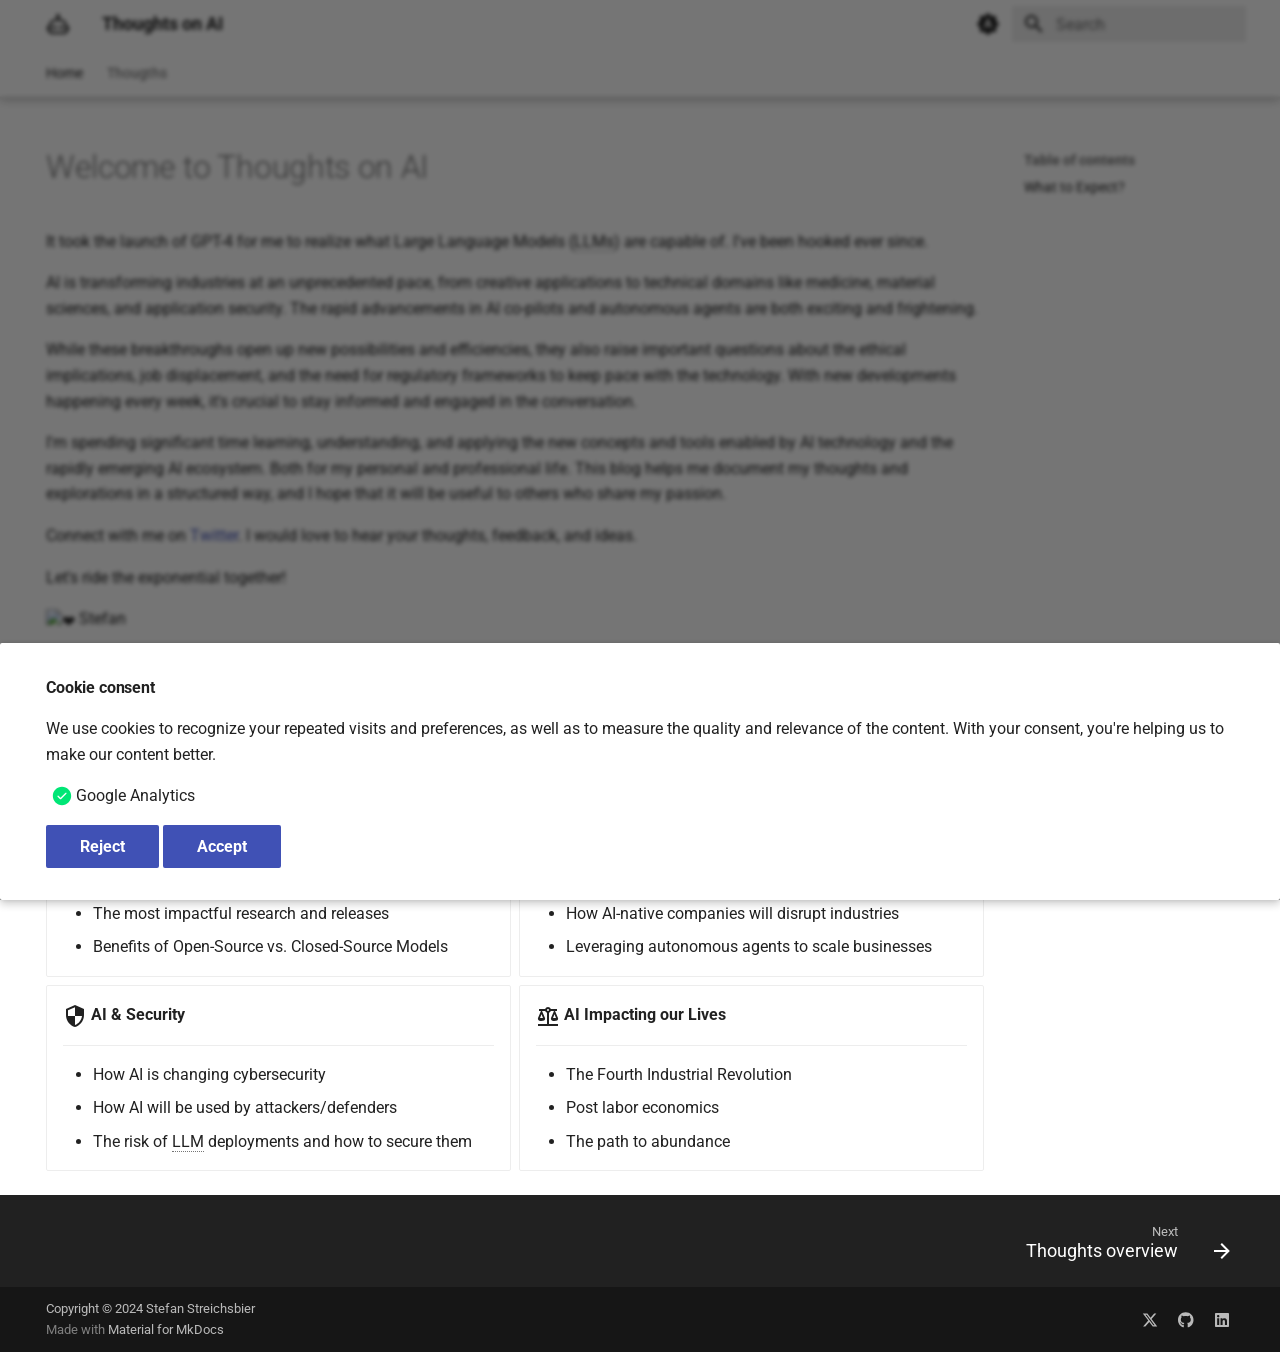
==== index.html @ 2f89ff86 "Deployed 3799e75 with MkDocs version: 1.5.3" ====
<!doctype html><html lang=en class=no-js> <head><meta charset=utf-8><meta name=viewport content="width=device-width,initial-scale=1"><meta name=description content="Thoughts on the *impact of AI* on *cybersecurity*, *entrepreneurship*, and our *daily lives*."><meta name=author content="Stefan Streichsbier"><link href=https://thoughtson.ai/ rel=canonical><link href=Thoughts/ rel=next><link rel=alternate type=application/rss+xml title="RSS feed" href=feed_rss_created.xml><link rel=alternate type=application/rss+xml title="RSS feed of updated content" href=feed_rss_updated.xml><link rel=icon href=assets/images/favicon.png><meta name=generator content="mkdocs-1.5.3, mkdocs-material-9.5.17"><title>Welcome to Thoughts on AI - Thoughts on AI</title><link rel=stylesheet href=assets/stylesheets/main.bcfcd587.min.css><link rel=stylesheet href=assets/stylesheets/palette.06af60db.min.css><style>:root{--md-annotation-icon:url('data:image/svg+xml;charset=utf-8,<svg xmlns="http://www.w3.org/2000/svg" viewBox="0 0 24 24"><path d="M9 22c-.6 0-1-.4-1-1v-3H4c-1.1 0-2-.9-2-2V4c0-1.1.9-2 2-2h16c1.1 0 2 .9 2 2v12c0 1.1-.9 2-2 2h-6.1l-3.7 3.7c-.2.2-.4.3-.7.3H9m1-6v3.1l3.1-3.1H20V4H4v12h6m6.3-10-1.4 3H17v4h-4V8.8L14.3 6h2m-6 0L8.9 9H11v4H7V8.8L8.3 6h2Z"/></svg>');}</style><link rel=preconnect href=https://fonts.gstatic.com crossorigin><link rel=stylesheet href="https://fonts.googleapis.com/css?family=Roboto:300,300i,400,400i,700,700i%7CRoboto+Mono:400,400i,700,700i&display=fallback"><style>:root{--md-text-font:"Roboto";--md-code-font:"Roboto Mono"}</style><script>__md_scope=new URL(".",location),__md_hash=e=>[...e].reduce((e,_)=>(e<<5)-e+_.charCodeAt(0),0),__md_get=(e,_=localStorage,t=__md_scope)=>JSON.parse(_.getItem(t.pathname+"."+e)),__md_set=(e,_,t=localStorage,a=__md_scope)=>{try{t.setItem(a.pathname+"."+e,JSON.stringify(_))}catch(e){}}</script><script id=__analytics>function __md_analytics(){function n(){dataLayer.push(arguments)}window.dataLayer=window.dataLayer||[],n("js",new Date),n("config","G-RQLFXGTWWD"),document.addEventListener("DOMContentLoaded",function(){document.forms.search&&document.forms.search.query.addEventListener("blur",function(){this.value&&n("event","search",{search_term:this.value})}),document$.subscribe(function(){var a=document.forms.feedback;if(void 0!==a)for(var e of a.querySelectorAll("[type=submit]"))e.addEventListener("click",function(e){e.preventDefault();var t=document.location.pathname,e=this.getAttribute("data-md-value");n("event","feedback",{page:t,data:e}),a.firstElementChild.disabled=!0;e=a.querySelector(".md-feedback__note [data-md-value='"+e+"']");e&&(e.hidden=!1)}),a.hidden=!1}),location$.subscribe(function(e){n("config","G-RQLFXGTWWD",{page_path:e.pathname})})});var e=document.createElement("script");e.async=!0,e.src="https://www.googletagmanager.com/gtag/js?id=G-RQLFXGTWWD",document.getElementById("__analytics").insertAdjacentElement("afterEnd",e)}</script><script>var consent;"undefined"==typeof __md_analytics||(consent=__md_get("__consent"))&&consent.analytics&&__md_analytics()</script><meta property=og:type content=website><meta property=og:title content="Welcome to Thoughts on AI - Thoughts on AI"><meta property=og:description content="Thoughts on the *impact of AI* on *cybersecurity*, *entrepreneurship*, and our *daily lives*."><meta property=og:image content=https://thoughtson.ai/assets/images/social/index.png><meta property=og:image:type content=image/png><meta property=og:image:width content=1200><meta property=og:image:height content=630><meta content=https://thoughtson.ai/ property=og:url><meta name=twitter:card content=summary_large_image><meta name=twitter:title content="Welcome to Thoughts on AI - Thoughts on AI"><meta name=twitter:description content="Thoughts on the *impact of AI* on *cybersecurity*, *entrepreneurship*, and our *daily lives*."><meta name=twitter:image content=https://thoughtson.ai/assets/images/social/index.png></head> <body dir=ltr data-md-color-scheme=default data-md-color-primary=indigo data-md-color-accent=indigo> <input class=md-toggle data-md-toggle=drawer type=checkbox id=__drawer autocomplete=off> <input class=md-toggle data-md-toggle=search type=checkbox id=__search autocomplete=off> <label class=md-overlay for=__drawer></label> <div data-md-component=skip> <a href=#welcome-to-thoughts-on-ai class=md-skip> Skip to content </a> </div> <div data-md-component=announce> </div> <header class="md-header md-header--shadow md-header--lifted" data-md-component=header> <nav class="md-header__inner md-grid" aria-label=Header> <a href=. title="Thoughts on AI" class="md-header__button md-logo" aria-label="Thoughts on AI" data-md-component=logo> <svg xmlns=http://www.w3.org/2000/svg viewbox="0 0 24 24"><path d="M22 14h-1c0-3.87-3.13-7-7-7h-1V5.73A2 2 0 1 0 10 4c0 .74.4 1.39 1 1.73V7h-1c-3.87 0-7 3.13-7 7H2c-.55 0-1 .45-1 1v3c0 .55.45 1 1 1h1v1a2 2 0 0 0 2 2h14c1.11 0 2-.89 2-2v-1h1c.55 0 1-.45 1-1v-3c0-.55-.45-1-1-1m-1 3h-2v3H5v-3H3v-1h2v-2c0-2.76 2.24-5 5-5h4c2.76 0 5 2.24 5 5v2h2v1m-10.3-3c.4.39.4 1.05 0 1.45l-.73.73-1.47 1.47-2.2-2.2c-.4-.4-.4-1.06 0-1.45.41-.42 1.06-.42 1.47 0l.73.72.73-.72c.41-.42 1.06-.42 1.47 0m7 0c.4.39.4 1.05 0 1.45l-.73.73-1.47 1.47-2.2-2.2c-.4-.4-.4-1.06 0-1.45.41-.42 1.06-.42 1.47 0l.73.72.73-.72c.41-.42 1.06-.42 1.47 0Z"/></svg> </a> <label class="md-header__button md-icon" for=__drawer> <svg xmlns=http://www.w3.org/2000/svg viewbox="0 0 24 24"><path d="M3 6h18v2H3V6m0 5h18v2H3v-2m0 5h18v2H3v-2Z"/></svg> </label> <div class=md-header__title data-md-component=header-title> <div class=md-header__ellipsis> <div class=md-header__topic> <span class=md-ellipsis> Thoughts on AI </span> </div> <div class=md-header__topic data-md-component=header-topic> <span class=md-ellipsis> Welcome to Thoughts on AI </span> </div> </div> </div> <form class=md-header__option data-md-component=palette> <input class=md-option data-md-color-media=(prefers-color-scheme) data-md-color-scheme=default data-md-color-primary=indigo data-md-color-accent=indigo aria-label="Switch to light mode" type=radio name=__palette id=__palette_0> <label class="md-header__button md-icon" title="Switch to light mode" for=__palette_1 hidden> <svg xmlns=http://www.w3.org/2000/svg viewbox="0 0 24 24"><path d="m14.3 16-.7-2h-3.2l-.7 2H7.8L11 7h2l3.2 9h-1.9M20 8.69V4h-4.69L12 .69 8.69 4H4v4.69L.69 12 4 15.31V20h4.69L12 23.31 15.31 20H20v-4.69L23.31 12 20 8.69m-9.15 3.96h2.3L12 9l-1.15 3.65Z"/></svg> </label> <input class=md-option data-md-color-media="(prefers-color-scheme: light)" data-md-color-scheme=default data-md-color-primary=white data-md-color-accent=indigo aria-label="Switch to dark mode" type=radio name=__palette id=__palette_1> <label class="md-header__button md-icon" title="Switch to dark mode" for=__palette_2 hidden> <svg xmlns=http://www.w3.org/2000/svg viewbox="0 0 24 24"><path d="m17.75 4.09-2.53 1.94.91 3.06-2.63-1.81-2.63 1.81.91-3.06-2.53-1.94L12.44 4l1.06-3 1.06 3 3.19.09m3.5 6.91-1.64 1.25.59 1.98-1.7-1.17-1.7 1.17.59-1.98L15.75 11l2.06-.05L18.5 9l.69 1.95 2.06.05m-2.28 4.95c.83-.08 1.72 1.1 1.19 1.85-.32.45-.66.87-1.08 1.27C15.17 23 8.84 23 4.94 19.07c-3.91-3.9-3.91-10.24 0-14.14.4-.4.82-.76 1.27-1.08.75-.53 1.93.36 1.85 1.19-.27 2.86.69 5.83 2.89 8.02a9.96 9.96 0 0 0 8.02 2.89m-1.64 2.02a12.08 12.08 0 0 1-7.8-3.47c-2.17-2.19-3.33-5-3.49-7.82-2.81 3.14-2.7 7.96.31 10.98 3.02 3.01 7.84 3.12 10.98.31Z"/></svg> </label> <input class=md-option data-md-color-media="(prefers-color-scheme: dark)" data-md-color-scheme=slate data-md-color-primary=black data-md-color-accent=indigo aria-label="Switch to system preference" type=radio name=__palette id=__palette_2> <label class="md-header__button md-icon" title="Switch to system preference" for=__palette_0 hidden> <svg xmlns=http://www.w3.org/2000/svg viewbox="0 0 24 24"><path d="M12 7a5 5 0 0 1 5 5 5 5 0 0 1-5 5 5 5 0 0 1-5-5 5 5 0 0 1 5-5m0 2a3 3 0 0 0-3 3 3 3 0 0 0 3 3 3 3 0 0 0 3-3 3 3 0 0 0-3-3m0-7 2.39 3.42C13.65 5.15 12.84 5 12 5c-.84 0-1.65.15-2.39.42L12 2M3.34 7l4.16-.35A7.2 7.2 0 0 0 5.94 8.5c-.44.74-.69 1.5-.83 2.29L3.34 7m.02 10 1.76-3.77a7.131 7.131 0 0 0 2.38 4.14L3.36 17M20.65 7l-1.77 3.79a7.023 7.023 0 0 0-2.38-4.15l4.15.36m-.01 10-4.14.36c.59-.51 1.12-1.14 1.54-1.86.42-.73.69-1.5.83-2.29L20.64 17M12 22l-2.41-3.44c.74.27 1.55.44 2.41.44.82 0 1.63-.17 2.37-.44L12 22Z"/></svg> </label> </form> <script>var media,input,key,value,palette=__md_get("__palette");if(palette&&palette.color){"(prefers-color-scheme)"===palette.color.media&&(media=matchMedia("(prefers-color-scheme: light)"),input=document.querySelector(media.matches?"[data-md-color-media='(prefers-color-scheme: light)']":"[data-md-color-media='(prefers-color-scheme: dark)']"),palette.color.media=input.getAttribute("data-md-color-media"),palette.color.scheme=input.getAttribute("data-md-color-scheme"),palette.color.primary=input.getAttribute("data-md-color-primary"),palette.color.accent=input.getAttribute("data-md-color-accent"));for([key,value]of Object.entries(palette.color))document.body.setAttribute("data-md-color-"+key,value)}</script> <label class="md-header__button md-icon" for=__search> <svg xmlns=http://www.w3.org/2000/svg viewbox="0 0 24 24"><path d="M9.5 3A6.5 6.5 0 0 1 16 9.5c0 1.61-.59 3.09-1.56 4.23l.27.27h.79l5 5-1.5 1.5-5-5v-.79l-.27-.27A6.516 6.516 0 0 1 9.5 16 6.5 6.5 0 0 1 3 9.5 6.5 6.5 0 0 1 9.5 3m0 2C7 5 5 7 5 9.5S7 14 9.5 14 14 12 14 9.5 12 5 9.5 5Z"/></svg> </label> <div class=md-search data-md-component=search role=dialog> <label class=md-search__overlay for=__search></label> <div class=md-search__inner role=search> <form class=md-search__form name=search> <input type=text class=md-search__input name=query aria-label=Search placeholder=Search autocapitalize=off autocorrect=off autocomplete=off spellcheck=false data-md-component=search-query required> <label class="md-search__icon md-icon" for=__search> <svg xmlns=http://www.w3.org/2000/svg viewbox="0 0 24 24"><path d="M9.5 3A6.5 6.5 0 0 1 16 9.5c0 1.61-.59 3.09-1.56 4.23l.27.27h.79l5 5-1.5 1.5-5-5v-.79l-.27-.27A6.516 6.516 0 0 1 9.5 16 6.5 6.5 0 0 1 3 9.5 6.5 6.5 0 0 1 9.5 3m0 2C7 5 5 7 5 9.5S7 14 9.5 14 14 12 14 9.5 12 5 9.5 5Z"/></svg> <svg xmlns=http://www.w3.org/2000/svg viewbox="0 0 24 24"><path d="M20 11v2H8l5.5 5.5-1.42 1.42L4.16 12l7.92-7.92L13.5 5.5 8 11h12Z"/></svg> </label> <nav class=md-search__options aria-label=Search> <a href=javascript:void(0) class="md-search__icon md-icon" title=Share aria-label=Share data-clipboard data-clipboard-text data-md-component=search-share tabindex=-1> <svg xmlns=http://www.w3.org/2000/svg viewbox="0 0 24 24"><path d="M18 16.08c-.76 0-1.44.3-1.96.77L8.91 12.7c.05-.23.09-.46.09-.7 0-.24-.04-.47-.09-.7l7.05-4.11c.54.5 1.25.81 2.04.81a3 3 0 0 0 3-3 3 3 0 0 0-3-3 3 3 0 0 0-3 3c0 .24.04.47.09.7L8.04 9.81C7.5 9.31 6.79 9 6 9a3 3 0 0 0-3 3 3 3 0 0 0 3 3c.79 0 1.5-.31 2.04-.81l7.12 4.15c-.05.21-.08.43-.08.66 0 1.61 1.31 2.91 2.92 2.91 1.61 0 2.92-1.3 2.92-2.91A2.92 2.92 0 0 0 18 16.08Z"/></svg> </a> <button type=reset class="md-search__icon md-icon" title=Clear aria-label=Clear tabindex=-1> <svg xmlns=http://www.w3.org/2000/svg viewbox="0 0 24 24"><path d="M19 6.41 17.59 5 12 10.59 6.41 5 5 6.41 10.59 12 5 17.59 6.41 19 12 13.41 17.59 19 19 17.59 13.41 12 19 6.41Z"/></svg> </button> </nav> <div class=md-search__suggest data-md-component=search-suggest></div> </form> <div class=md-search__output> <div class=md-search__scrollwrap data-md-scrollfix> <div class=md-search-result data-md-component=search-result> <div class=md-search-result__meta> Initializing search </div> <ol class=md-search-result__list role=presentation></ol> </div> </div> </div> </div> </div> </nav> <nav class=md-tabs aria-label=Tabs data-md-component=tabs> <div class=md-grid> <ul class=md-tabs__list> <li class="md-tabs__item md-tabs__item--active"> <a href=. class=md-tabs__link> Home </a> </li> <li class=md-tabs__item> <a href=Thoughts/ class=md-tabs__link> Thougths </a> </li> </ul> </div> </nav> </header> <div class=md-container data-md-component=container> <main class=md-main data-md-component=main> <div class="md-main__inner md-grid"> <div class="md-sidebar md-sidebar--primary" data-md-component=sidebar data-md-type=navigation hidden> <div class=md-sidebar__scrollwrap> <div class=md-sidebar__inner> <nav class="md-nav md-nav--primary md-nav--lifted" aria-label=Navigation data-md-level=0> <label class=md-nav__title for=__drawer> <a href=. title="Thoughts on AI" class="md-nav__button md-logo" aria-label="Thoughts on AI" data-md-component=logo> <svg xmlns=http://www.w3.org/2000/svg viewbox="0 0 24 24"><path d="M22 14h-1c0-3.87-3.13-7-7-7h-1V5.73A2 2 0 1 0 10 4c0 .74.4 1.39 1 1.73V7h-1c-3.87 0-7 3.13-7 7H2c-.55 0-1 .45-1 1v3c0 .55.45 1 1 1h1v1a2 2 0 0 0 2 2h14c1.11 0 2-.89 2-2v-1h1c.55 0 1-.45 1-1v-3c0-.55-.45-1-1-1m-1 3h-2v3H5v-3H3v-1h2v-2c0-2.76 2.24-5 5-5h4c2.76 0 5 2.24 5 5v2h2v1m-10.3-3c.4.39.4 1.05 0 1.45l-.73.73-1.47 1.47-2.2-2.2c-.4-.4-.4-1.06 0-1.45.41-.42 1.06-.42 1.47 0l.73.72.73-.72c.41-.42 1.06-.42 1.47 0m7 0c.4.39.4 1.05 0 1.45l-.73.73-1.47 1.47-2.2-2.2c-.4-.4-.4-1.06 0-1.45.41-.42 1.06-.42 1.47 0l.73.72.73-.72c.41-.42 1.06-.42 1.47 0Z"/></svg> </a> Thoughts on AI </label> <ul class=md-nav__list data-md-scrollfix> <li class="md-nav__item md-nav__item--active md-nav__item--section md-nav__item--nested"> <input class="md-nav__toggle md-toggle " type=checkbox id=__nav_1 checked> <div class="md-nav__link md-nav__container"> <a href=. class="md-nav__link md-nav__link--active"> <span class=md-ellipsis> Home </span> </a> </div> <nav class=md-nav data-md-level=1 aria-labelledby=__nav_1_label aria-expanded=true> <label class=md-nav__title for=__nav_1> <span class="md-nav__icon md-icon"></span> Home </label> <ul class=md-nav__list data-md-scrollfix> </ul> </nav> </li> <li class="md-nav__item md-nav__item--nested"> <input class="md-nav__toggle md-toggle " type=checkbox id=__nav_2> <div class="md-nav__link md-nav__container"> <a href=Thoughts/ class="md-nav__link "> <span class=md-ellipsis> Thougths </span> </a> <label class="md-nav__link " for=__nav_2 id=__nav_2_label tabindex=0> <span class="md-nav__icon md-icon"></span> </label> </div> <nav class=md-nav data-md-level=1 aria-labelledby=__nav_2_label aria-expanded=false> <label class=md-nav__title for=__nav_2> <span class="md-nav__icon md-icon"></span> Thougths </label> <ul class=md-nav__list data-md-scrollfix> <li class="md-nav__item md-nav__item--nested"> <input class="md-nav__toggle md-toggle " type=checkbox id=__nav_2_2> <label class=md-nav__link for=__nav_2_2 id=__nav_2_2_label tabindex=0> <span class=md-ellipsis> Tags </span> <span class="md-nav__icon md-icon"></span> </label> <nav class=md-nav data-md-level=2 aria-labelledby=__nav_2_2_label aria-expanded=false> <label class=md-nav__title for=__nav_2_2> <span class="md-nav__icon md-icon"></span> Tags </label> <ul class=md-nav__list data-md-scrollfix> <li class=md-nav__item> <a href=tags/ class=md-nav__link> <span class=md-ellipsis> Index </span> </a> </li> </ul> </nav> </li> <li class="md-nav__item md-nav__item--nested"> <input class="md-nav__toggle md-toggle " type=checkbox id=__nav_2_3> <label class=md-nav__link for=__nav_2_3 id=__nav_2_3_label tabindex=0> <span class=md-ellipsis> Archive </span> <span class="md-nav__icon md-icon"></span> </label> <nav class=md-nav data-md-level=2 aria-labelledby=__nav_2_3_label aria-expanded=false> <label class=md-nav__title for=__nav_2_3> <span class="md-nav__icon md-icon"></span> Archive </label> <ul class=md-nav__list data-md-scrollfix> <li class=md-nav__item> <a href=Thoughts/archive/2024/ class=md-nav__link> <span class=md-ellipsis> 2024 </span> </a> </li> </ul> </nav> </li> <li class="md-nav__item md-nav__item--nested"> <input class="md-nav__toggle md-toggle " type=checkbox id=__nav_2_4> <label class=md-nav__link for=__nav_2_4 id=__nav_2_4_label tabindex=0> <span class=md-ellipsis> Categories </span> <span class="md-nav__icon md-icon"></span> </label> <nav class=md-nav data-md-level=2 aria-labelledby=__nav_2_4_label aria-expanded=false> <label class=md-nav__title for=__nav_2_4> <span class="md-nav__icon md-icon"></span> Categories </label> <ul class=md-nav__list data-md-scrollfix> <li class=md-nav__item> <a href=Thoughts/category/ai--security/ class=md-nav__link> <span class=md-ellipsis> AI & Security </span> </a> </li> </ul> </nav> </li> </ul> </nav> </li> </ul> </nav> </div> </div> </div> <div class="md-sidebar md-sidebar--secondary" data-md-component=sidebar data-md-type=toc> <div class=md-sidebar__scrollwrap> <div class=md-sidebar__inner> <nav class="md-nav md-nav--secondary" aria-label="Table of contents"> <label class=md-nav__title for=__toc> <span class="md-nav__icon md-icon"></span> Table of contents </label> <ul class=md-nav__list data-md-component=toc data-md-scrollfix> <li class=md-nav__item> <a href=#what-to-expect class=md-nav__link> <span class=md-ellipsis> What to Expect? </span> </a> </li> </ul> </nav> </div> </div> </div> <div class=md-content data-md-component=content> <article class="md-content__inner md-typeset"> <h1 id=welcome-to-thoughts-on-ai>Welcome to Thoughts on AI<a class=headerlink href=#welcome-to-thoughts-on-ai title="Permanent link">&para;</a></h1> <p>It took the launch of GPT-4 for me to realize what Large Language Models (<abbr title="Large Language Models">LLMs</abbr>) are capable of. I've been hooked ever since.</p> <p>AI is transforming industries at an unprecedented pace, from creative applications to technical domains like medicine, material sciences, and application security. The rapid advancements in AI co-pilots and autonomous agents are both exciting and frightening. </p> <p>While these breakthroughs open up new possibilities and efficiencies, they also raise important questions about the ethical implications, job displacement, and the need for regulatory frameworks to keep pace with the technology. With new developments happening every week, it's crucial to stay informed and engaged in the conversation.</p> <p>I'm spending significant time learning, understanding, and applying the new concepts and tools enabled by AI technology and the rapidly emerging AI ecosystem. Both for my personal and professional life. This blog helps me document my thoughts and explorations in a structured way, and I hope that it will be useful to others who share my passion.</p> <p>Connect with me on <a href="https://twitter.com/intent/follow?screen_name=s_streichsbier">Twitter</a>. I would love to hear your thoughts, feedback, and ideas.</p> <p>Let's ride the exponential together!</p> <p><img alt=❤ class=twemoji src=https://cdn.jsdelivr.net/gh/jdecked/twemoji@15.0.3/assets/svg/2764.svg title=:heart:> Stefan</p> <hr> <h2 id=what-to-expect>What to Expect?<a class=headerlink href=#what-to-expect title="Permanent link">&para;</a></h2> <p>I am writing about topics that I care most about, covering these main categories:</p> <div class="grid cards"> <ul> <li> <p><span class="twemoji lg middle"><svg xmlns=http://www.w3.org/2000/svg viewbox="0 0 24 24"><path d="M21.33 12.91c.09 1.55-.62 3.04-1.89 3.95l.77 1.49c.23.45.26.98.06 1.45-.19.47-.58.84-1.06 1l-.79.25a1.687 1.687 0 0 1-1.86-.55L14.44 18c-.89-.15-1.73-.53-2.44-1.1-.5.15-1 .23-1.5.23-.88 0-1.76-.27-2.5-.79-.53.16-1.07.23-1.62.22-.79.01-1.57-.15-2.3-.45a4.105 4.105 0 0 1-2.43-3.61c-.08-.72.04-1.45.35-2.11-.29-.75-.32-1.57-.07-2.33C2.3 7.11 3 6.32 3.87 5.82c.58-1.69 2.21-2.82 4-2.7 1.6-1.5 4.05-1.66 5.83-.37.42-.11.86-.17 1.3-.17 1.36-.03 2.65.57 3.5 1.64 2.04.53 3.5 2.35 3.58 4.47.05 1.11-.25 2.2-.86 3.13.07.36.11.72.11 1.09m-5-1.41c.57.07 1.02.5 1.02 1.07a1 1 0 0 1-1 1h-.63c-.32.9-.88 1.69-1.62 2.29.25.09.51.14.77.21 5.13-.07 4.53-3.2 4.53-3.25a2.592 2.592 0 0 0-2.69-2.49 1 1 0 0 1-1-1 1 1 0 0 1 1-1c1.23.03 2.41.49 3.33 1.3.05-.29.08-.59.08-.89-.06-1.24-.62-2.32-2.87-2.53-1.25-2.96-4.4-1.32-4.4-.4-.03.23.21.72.25.75a1 1 0 0 1 1 1c0 .55-.45 1-1 1-.53-.02-1.03-.22-1.43-.56-.48.31-1.03.5-1.6.56-.57.05-1.04-.35-1.07-.9a.968.968 0 0 1 .88-1.1c.16-.02.94-.14.94-.77 0-.66.25-1.29.68-1.79-.92-.25-1.91.08-2.91 1.29C6.75 5 6 5.25 5.45 7.2 4.5 7.67 4 8 3.78 9c1.08-.22 2.19-.13 3.22.25.5.19.78.75.59 1.29-.19.52-.77.78-1.29.59-.73-.32-1.55-.34-2.3-.06-.32.27-.32.83-.32 1.27 0 .74.37 1.43 1 1.83.53.27 1.12.41 1.71.4-.15-.26-.28-.53-.39-.81a1.038 1.038 0 0 1 1.96-.68c.4 1.14 1.42 1.92 2.62 2.05 1.37-.07 2.59-.88 3.19-2.13.23-1.38 1.34-1.5 2.56-1.5m2 7.47-.62-1.3-.71.16 1 1.25.33-.11m-4.65-8.61a1 1 0 0 0-.91-1.03c-.71-.04-1.4.2-1.93.67-.57.58-.87 1.38-.84 2.19a1 1 0 0 0 1 1c.57 0 1-.45 1-1 0-.27.07-.54.23-.76.12-.1.27-.15.43-.15.55.03 1.02-.38 1.02-.92Z"/></svg></span> <strong>AI Advancements</strong></p> <hr> <ul> <li>What <abbr title="Artificial General Intelligence">AGI</abbr> means to me </li> <li>The most impactful research and releases</li> <li>Benefits of Open-Source vs. Closed-Source Models</li> </ul> </li> <li> <p><span class="twemoji lg middle"><svg xmlns=http://www.w3.org/2000/svg viewbox="0 0 24 24"><path d="m6 16.5-3 2.94V11h3m5 3.66-1.57-1.34L8 14.64V7h3m5 6-3 3V3h3m2.81 9.81L17 11h5v5l-1.79-1.79L13 21.36l-3.47-3.02L5.75 22H3l6.47-6.34L13 18.64"/></svg></span> <strong>AI &amp; Entrepreneurship</strong></p> <hr> <ul> <li>The decreasing barriers from idea to business</li> <li>How AI-native companies will disrupt industries</li> <li>Leveraging autonomous agents to scale businesses</li> </ul> </li> <li> <p><span class="twemoji lg middle"><svg xmlns=http://www.w3.org/2000/svg viewbox="0 0 24 24"><path d="M12 12h7c-.53 4.11-3.28 7.78-7 8.92V12H5V6.3l7-3.11M12 1 3 5v6c0 5.55 3.84 10.73 9 12 5.16-1.27 9-6.45 9-12V5l-9-4Z"/></svg></span> <strong>AI &amp; Security</strong></p> <hr> <ul> <li>How AI is changing cybersecurity</li> <li>How AI will be used by attackers/defenders</li> <li>The risk of <abbr title="Large Language Model">LLM</abbr> deployments and how to secure them</li> </ul> </li> <li> <p><span class="twemoji lg middle"><svg xmlns=http://www.w3.org/2000/svg viewbox="0 0 24 24"><path d="M12 3c-1.27 0-2.4.8-2.82 2H3v2h1.95L2 14c-.47 2 1 3 3.5 3s4.06-1 3.5-3L6.05 7h3.12c.33.85.98 1.5 1.83 1.83V20H2v2h20v-2h-9V8.82c.85-.32 1.5-.97 1.82-1.82h3.13L15 14c-.47 2 1 3 3.5 3s4.06-1 3.5-3l-2.95-7H21V5h-6.17C14.4 3.8 13.27 3 12 3m0 2a1 1 0 0 1 1 1 1 1 0 0 1-1 1 1 1 0 0 1-1-1 1 1 0 0 1 1-1m-6.5 5.25L7 14H4l1.5-3.75m13 0L20 14h-3l1.5-3.75Z"/></svg></span> <strong>AI Impacting our Lives</strong></p> <hr> <ul> <li>The Fourth Industrial Revolution</li> <li>Post labor economics</li> <li>The path to abundance</li> </ul> </li> </ul> </div> <form class=md-feedback name=feedback hidden> <fieldset> <legend class=md-feedback__title> Was this page helpful? </legend> <div class=md-feedback__inner> <div class=md-feedback__list> <button class="md-feedback__icon md-icon" type=submit title="This page was helpful" data-md-value=1> <svg xmlns=http://www.w3.org/2000/svg viewbox="0 0 24 24"><path d="M20 12a8 8 0 0 0-8-8 8 8 0 0 0-8 8 8 8 0 0 0 8 8 8 8 0 0 0 8-8m2 0a10 10 0 0 1-10 10A10 10 0 0 1 2 12 10 10 0 0 1 12 2a10 10 0 0 1 10 10M10 9.5c0 .8-.7 1.5-1.5 1.5S7 10.3 7 9.5 7.7 8 8.5 8s1.5.7 1.5 1.5m7 0c0 .8-.7 1.5-1.5 1.5S14 10.3 14 9.5 14.7 8 15.5 8s1.5.7 1.5 1.5m-5 7.73c-1.75 0-3.29-.73-4.19-1.81L9.23 14c.45.72 1.52 1.23 2.77 1.23s2.32-.51 2.77-1.23l1.42 1.42c-.9 1.08-2.44 1.81-4.19 1.81Z"/></svg> </button> <button class="md-feedback__icon md-icon" type=submit title="This page could be improved" data-md-value=0> <svg xmlns=http://www.w3.org/2000/svg viewbox="0 0 24 24"><path d="M20 12a8 8 0 0 0-8-8 8 8 0 0 0-8 8 8 8 0 0 0 8 8 8 8 0 0 0 8-8m2 0a10 10 0 0 1-10 10A10 10 0 0 1 2 12 10 10 0 0 1 12 2a10 10 0 0 1 10 10m-6.5-4c.8 0 1.5.7 1.5 1.5s-.7 1.5-1.5 1.5-1.5-.7-1.5-1.5.7-1.5 1.5-1.5M10 9.5c0 .8-.7 1.5-1.5 1.5S7 10.3 7 9.5 7.7 8 8.5 8s1.5.7 1.5 1.5m2 4.5c1.75 0 3.29.72 4.19 1.81l-1.42 1.42C14.32 16.5 13.25 16 12 16s-2.32.5-2.77 1.23l-1.42-1.42C8.71 14.72 10.25 14 12 14Z"/></svg> </button> </div> <div class=md-feedback__note> <div data-md-value=1 hidden> Thanks for your feedback! </div> <div data-md-value=0 hidden> Thanks for your feedback! Help us improve this page by sending a <a href=... target=_blank rel=noopener>direct message</a> on X. </div> </div> </div> </fieldset> </form> </article> </div> <script>var target=document.getElementById(location.hash.slice(1));target&&target.name&&(target.checked=target.name.startsWith("__tabbed_"))</script> </div> <button type=button class="md-top md-icon" data-md-component=top hidden> <svg xmlns=http://www.w3.org/2000/svg viewbox="0 0 24 24"><path d="M13 20h-2V8l-5.5 5.5-1.42-1.42L12 4.16l7.92 7.92-1.42 1.42L13 8v12Z"/></svg> Back to top </button> </main> <footer class=md-footer> <nav class="md-footer__inner md-grid" aria-label=Footer> <a href=Thoughts/ class="md-footer__link md-footer__link--next" aria-label="Next: Thoughts overview"> <div class=md-footer__title> <span class=md-footer__direction> Next </span> <div class=md-ellipsis> Thoughts overview </div> </div> <div class="md-footer__button md-icon"> <svg xmlns=http://www.w3.org/2000/svg viewbox="0 0 24 24"><path d="M4 11v2h12l-5.5 5.5 1.42 1.42L19.84 12l-7.92-7.92L10.5 5.5 16 11H4Z"/></svg> </div> </a> </nav> <div class="md-footer-meta md-typeset"> <div class="md-footer-meta__inner md-grid"> <div class=md-copyright> <div class=md-copyright__highlight> Copyright &copy; 2024 Stefan Streichsbier </div> Made with <a href=https://squidfunk.github.io/mkdocs-material/ target=_blank rel=noopener> Material for MkDocs </a> </div> <div class=md-social> <a href=https://twitter.com/s_streichsbier target=_blank rel=noopener title=twitter.com class=md-social__link> <svg xmlns=http://www.w3.org/2000/svg viewbox="0 0 512 512"><!-- Font Awesome Free 6.5.1 by @fontawesome - https://fontawesome.com License - https://fontawesome.com/license/free (Icons: CC BY 4.0, Fonts: SIL OFL 1.1, Code: MIT License) Copyright 2023 Fonticons, Inc.--><path d="M389.2 48h70.6L305.6 224.2 487 464H345L233.7 318.6 106.5 464H35.8l164.9-188.5L26.8 48h145.6l100.5 132.9L389.2 48zm-24.8 373.8h39.1L151.1 88h-42l255.3 333.8z"/></svg> </a> <a href=https://github.com/streichsbaer target=_blank rel=noopener title=github.com class=md-social__link> <svg xmlns=http://www.w3.org/2000/svg viewbox="0 0 496 512"><!-- Font Awesome Free 6.5.1 by @fontawesome - https://fontawesome.com License - https://fontawesome.com/license/free (Icons: CC BY 4.0, Fonts: SIL OFL 1.1, Code: MIT License) Copyright 2023 Fonticons, Inc.--><path d="M165.9 397.4c0 2-2.3 3.6-5.2 3.6-3.3.3-5.6-1.3-5.6-3.6 0-2 2.3-3.6 5.2-3.6 3-.3 5.6 1.3 5.6 3.6zm-31.1-4.5c-.7 2 1.3 4.3 4.3 4.9 2.6 1 5.6 0 6.2-2s-1.3-4.3-4.3-5.2c-2.6-.7-5.5.3-6.2 2.3zm44.2-1.7c-2.9.7-4.9 2.6-4.6 4.9.3 2 2.9 3.3 5.9 2.6 2.9-.7 4.9-2.6 4.6-4.6-.3-1.9-3-3.2-5.9-2.9zM244.8 8C106.1 8 0 113.3 0 252c0 110.9 69.8 205.8 169.5 239.2 12.8 2.3 17.3-5.6 17.3-12.1 0-6.2-.3-40.4-.3-61.4 0 0-70 15-84.7-29.8 0 0-11.4-29.1-27.8-36.6 0 0-22.9-15.7 1.6-15.4 0 0 24.9 2 38.6 25.8 21.9 38.6 58.6 27.5 72.9 20.9 2.3-16 8.8-27.1 16-33.7-55.9-6.2-112.3-14.3-112.3-110.5 0-27.5 7.6-41.3 23.6-58.9-2.6-6.5-11.1-33.3 2.6-67.9 20.9-6.5 69 27 69 27 20-5.6 41.5-8.5 62.8-8.5s42.8 2.9 62.8 8.5c0 0 48.1-33.6 69-27 13.7 34.7 5.2 61.4 2.6 67.9 16 17.7 25.8 31.5 25.8 58.9 0 96.5-58.9 104.2-114.8 110.5 9.2 7.9 17 22.9 17 46.4 0 33.7-.3 75.4-.3 83.6 0 6.5 4.6 14.4 17.3 12.1C428.2 457.8 496 362.9 496 252 496 113.3 383.5 8 244.8 8zM97.2 352.9c-1.3 1-1 3.3.7 5.2 1.6 1.6 3.9 2.3 5.2 1 1.3-1 1-3.3-.7-5.2-1.6-1.6-3.9-2.3-5.2-1zm-10.8-8.1c-.7 1.3.3 2.9 2.3 3.9 1.6 1 3.6.7 4.3-.7.7-1.3-.3-2.9-2.3-3.9-2-.6-3.6-.3-4.3.7zm32.4 35.6c-1.6 1.3-1 4.3 1.3 6.2 2.3 2.3 5.2 2.6 6.5 1 1.3-1.3.7-4.3-1.3-6.2-2.2-2.3-5.2-2.6-6.5-1zm-11.4-14.7c-1.6 1-1.6 3.6 0 5.9 1.6 2.3 4.3 3.3 5.6 2.3 1.6-1.3 1.6-3.9 0-6.2-1.4-2.3-4-3.3-5.6-2z"/></svg> </a> <a href=https://www.linkedin.com/in/sstreichsbier/ target=_blank rel=noopener title=www.linkedin.com class=md-social__link> <svg xmlns=http://www.w3.org/2000/svg viewbox="0 0 448 512"><!-- Font Awesome Free 6.5.1 by @fontawesome - https://fontawesome.com License - https://fontawesome.com/license/free (Icons: CC BY 4.0, Fonts: SIL OFL 1.1, Code: MIT License) Copyright 2023 Fonticons, Inc.--><path d="M416 32H31.9C14.3 32 0 46.5 0 64.3v383.4C0 465.5 14.3 480 31.9 480H416c17.6 0 32-14.5 32-32.3V64.3c0-17.8-14.4-32.3-32-32.3zM135.4 416H69V202.2h66.5V416zm-33.2-243c-21.3 0-38.5-17.3-38.5-38.5S80.9 96 102.2 96c21.2 0 38.5 17.3 38.5 38.5 0 21.3-17.2 38.5-38.5 38.5zm282.1 243h-66.4V312c0-24.8-.5-56.7-34.5-56.7-34.6 0-39.9 27-39.9 54.9V416h-66.4V202.2h63.7v29.2h.9c8.9-16.8 30.6-34.5 62.9-34.5 67.2 0 79.7 44.3 79.7 101.9V416z"/></svg> </a> </div> </div> </div> </footer> </div> <div class=md-dialog data-md-component=dialog> <div class="md-dialog__inner md-typeset"></div> </div> <div class=md-progress data-md-component=progress role=progressbar></div> <div class=md-consent data-md-component=consent id=__consent hidden> <div class=md-consent__overlay></div> <aside class=md-consent__inner> <form class="md-consent__form md-grid md-typeset" name=consent> <h4>Cookie consent</h4> <p>We use cookies to recognize your repeated visits and preferences, as well as to measure the quality and relevance of the content. With your consent, you're helping us to make our content better.</p> <input class=md-toggle type=checkbox id=__settings checked> <div class=md-consent__settings> <ul class=task-list> <li class=task-list-item> <label class=task-list-control> <input type=checkbox name=analytics checked> <span class=task-list-indicator></span> Google Analytics </label> </li> </ul> </div> <div class=md-consent__controls> <button type=reset class="md-button md-button--primary">Reject</button> <button class="md-button md-button--primary">Accept</button> </div> </form> </aside> </div> <script>var consent=__md_get("__consent");if(consent)for(var input of document.forms.consent.elements)input.name&&(input.checked=consent[input.name]||!1);else"file:"!==location.protocol&&setTimeout(function(){document.querySelector("[data-md-component=consent]").hidden=!1},250);var action,form=document.forms.consent;for(action of["submit","reset"])form.addEventListener(action,function(e){if(e.preventDefault(),"reset"===e.type)for(var n of document.forms.consent.elements)n.name&&(n.checked=!1);__md_set("__consent",Object.fromEntries(Array.from(new FormData(form).keys()).map(function(e){return[e,!0]}))),location.hash="",location.reload()})</script> <script id=__config type=application/json>{"base": ".", "features": ["content.tooltips", "header.autohide", "navigation.footer", "navigation.indexes", "navigation.instant", "navigation.instant.progress", "navigation.sections", "navigation.tabs", "navigation.tabs.sticky", "navigation.tracking", "navigation.top", "search.highlight", "search.share", "search.suggest", "toc.follow"], "search": "assets/javascripts/workers/search.b8dbb3d2.min.js", "translations": {"clipboard.copied": "Copied to clipboard", "clipboard.copy": "Copy to clipboard", "search.result.more.one": "1 more on this page", "search.result.more.other": "# more on this page", "search.result.none": "No matching documents", "search.result.one": "1 matching document", "search.result.other": "# matching documents", "search.result.placeholder": "Type to start searching", "search.result.term.missing": "Missing", "select.version": "Select version"}}</script> <script src=assets/javascripts/bundle.1e8ae164.min.js></script> </body> </html>
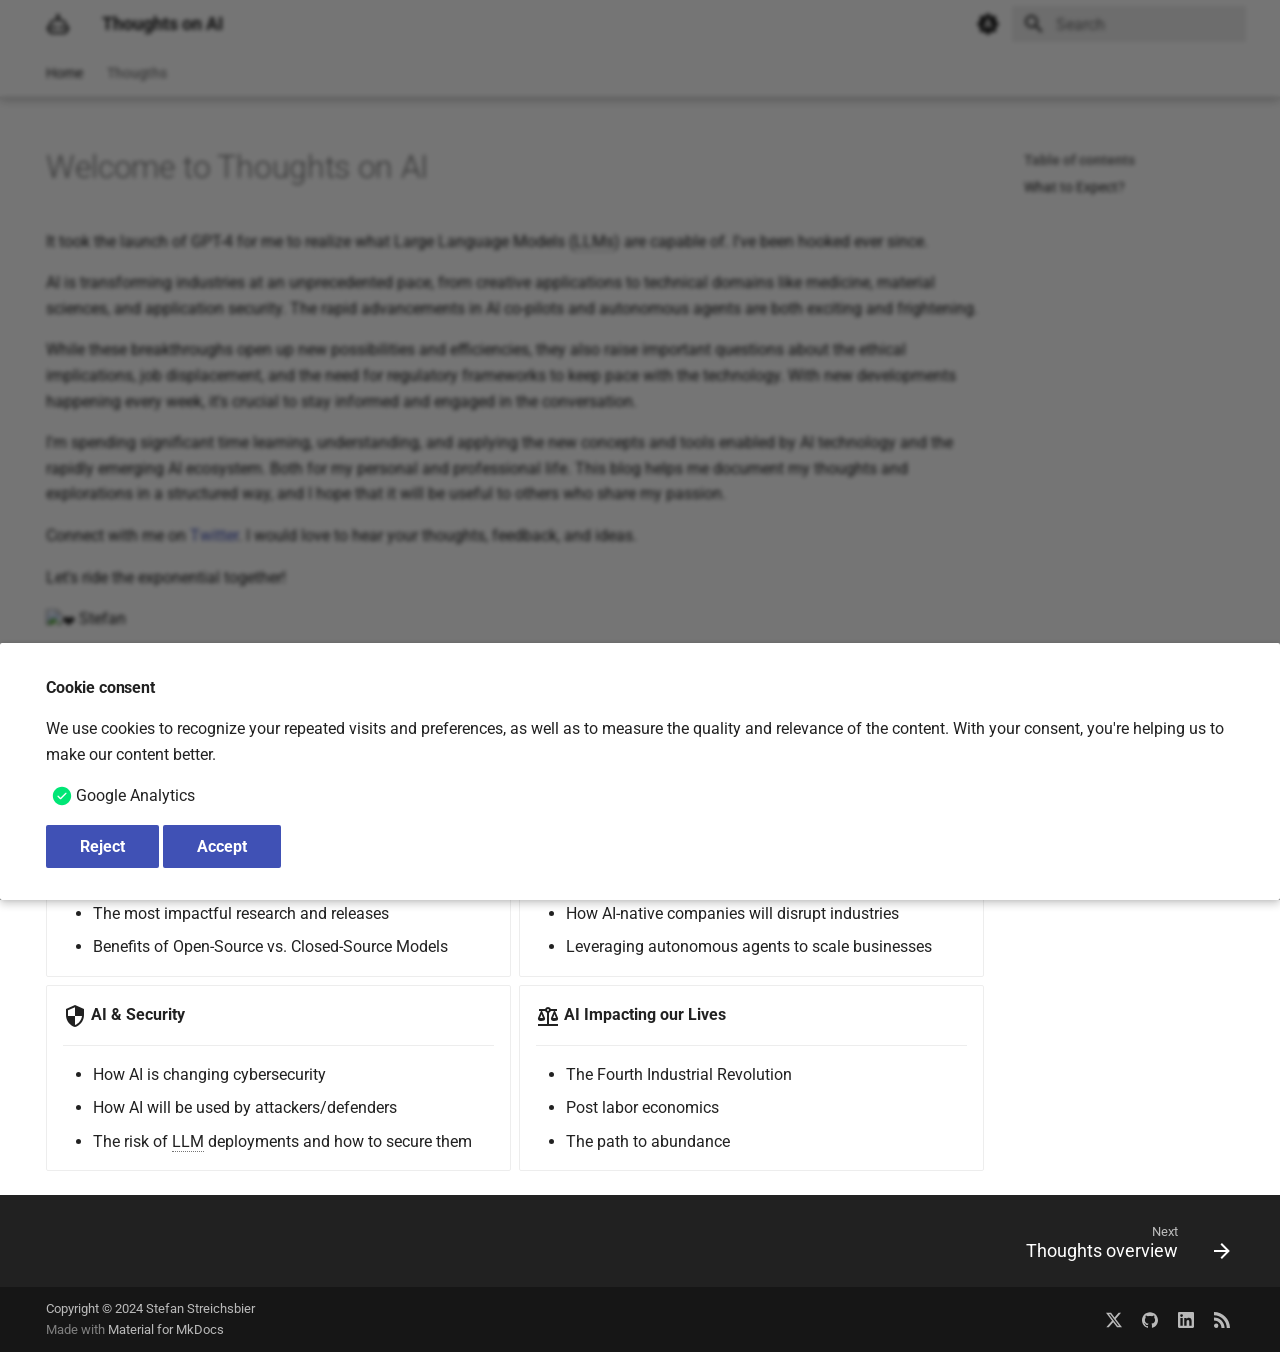
==== commit b1fadb80: "Deployed 68905d9 with MkDocs version: 1.5.3" ====
--- a/index.html
+++ b/index.html
@@ -1 +1 @@
-<!doctype html><html lang=en class=no-js> <head><meta charset=utf-8><meta name=viewport content="width=device-width,initial-scale=1"><meta name=description content="Thoughts on the *impact of AI* on *cybersecurity*, *entrepreneurship*, and our *daily lives*."><meta name=author content="Stefan Streichsbier"><link href=https://thoughtson.ai/ rel=canonical><link href=Thoughts/ rel=next><link rel=alternate type=application/rss+xml title="RSS feed" href=feed_rss_created.xml><link rel=alternate type=application/rss+xml title="RSS feed of updated content" href=feed_rss_updated.xml><link rel=icon href=assets/images/favicon.png><meta name=generator content="mkdocs-1.5.3, mkdocs-material-9.5.17"><title>Welcome to Thoughts on AI - Thoughts on AI</title><link rel=stylesheet href=assets/stylesheets/main.bcfcd587.min.css><link rel=stylesheet href=assets/stylesheets/palette.06af60db.min.css><style>:root{--md-annotation-icon:url('data:image/svg+xml;charset=utf-8,<svg xmlns="http://www.w3.org/2000/svg" viewBox="0 0 24 24"><path d="M9 22c-.6 0-1-.4-1-1v-3H4c-1.1 0-2-.9-2-2V4c0-1.1.9-2 2-2h16c1.1 0 2 .9 2 2v12c0 1.1-.9 2-2 2h-6.1l-3.7 3.7c-.2.2-.4.3-.7.3H9m1-6v3.1l3.1-3.1H20V4H4v12h6m6.3-10-1.4 3H17v4h-4V8.8L14.3 6h2m-6 0L8.9 9H11v4H7V8.8L8.3 6h2Z"/></svg>');}</style><link rel=preconnect href=https://fonts.gstatic.com crossorigin><link rel=stylesheet href="https://fonts.googleapis.com/css?family=Roboto:300,300i,400,400i,700,700i%7CRoboto+Mono:400,400i,700,700i&display=fallback"><style>:root{--md-text-font:"Roboto";--md-code-font:"Roboto Mono"}</style><script>__md_scope=new URL(".",location),__md_hash=e=>[...e].reduce((e,_)=>(e<<5)-e+_.charCodeAt(0),0),__md_get=(e,_=localStorage,t=__md_scope)=>JSON.parse(_.getItem(t.pathname+"."+e)),__md_set=(e,_,t=localStorage,a=__md_scope)=>{try{t.setItem(a.pathname+"."+e,JSON.stringify(_))}catch(e){}}</script><script id=__analytics>function __md_analytics(){function n(){dataLayer.push(arguments)}window.dataLayer=window.dataLayer||[],n("js",new Date),n("config","G-RQLFXGTWWD"),document.addEventListener("DOMContentLoaded",function(){document.forms.search&&document.forms.search.query.addEventListener("blur",function(){this.value&&n("event","search",{search_term:this.value})}),document$.subscribe(function(){var a=document.forms.feedback;if(void 0!==a)for(var e of a.querySelectorAll("[type=submit]"))e.addEventListener("click",function(e){e.preventDefault();var t=document.location.pathname,e=this.getAttribute("data-md-value");n("event","feedback",{page:t,data:e}),a.firstElementChild.disabled=!0;e=a.querySelector(".md-feedback__note [data-md-value='"+e+"']");e&&(e.hidden=!1)}),a.hidden=!1}),location$.subscribe(function(e){n("config","G-RQLFXGTWWD",{page_path:e.pathname})})});var e=document.createElement("script");e.async=!0,e.src="https://www.googletagmanager.com/gtag/js?id=G-RQLFXGTWWD",document.getElementById("__analytics").insertAdjacentElement("afterEnd",e)}</script><script>var consent;"undefined"==typeof __md_analytics||(consent=__md_get("__consent"))&&consent.analytics&&__md_analytics()</script><meta property=og:type content=website><meta property=og:title content="Welcome to Thoughts on AI - Thoughts on AI"><meta property=og:description content="Thoughts on the *impact of AI* on *cybersecurity*, *entrepreneurship*, and our *daily lives*."><meta property=og:image content=https://thoughtson.ai/assets/images/social/index.png><meta property=og:image:type content=image/png><meta property=og:image:width content=1200><meta property=og:image:height content=630><meta content=https://thoughtson.ai/ property=og:url><meta name=twitter:card content=summary_large_image><meta name=twitter:title content="Welcome to Thoughts on AI - Thoughts on AI"><meta name=twitter:description content="Thoughts on the *impact of AI* on *cybersecurity*, *entrepreneurship*, and our *daily lives*."><meta name=twitter:image content=https://thoughtson.ai/assets/images/social/index.png></head> <body dir=ltr data-md-color-scheme=default data-md-color-primary=indigo data-md-color-accent=indigo> <input class=md-toggle data-md-toggle=drawer type=checkbox id=__drawer autocomplete=off> <input class=md-toggle data-md-toggle=search type=checkbox id=__search autocomplete=off> <label class=md-overlay for=__drawer></label> <div data-md-component=skip> <a href=#welcome-to-thoughts-on-ai class=md-skip> Skip to content </a> </div> <div data-md-component=announce> </div> <header class="md-header md-header--shadow md-header--lifted" data-md-component=header> <nav class="md-header__inner md-grid" aria-label=Header> <a href=. title="Thoughts on AI" class="md-header__button md-logo" aria-label="Thoughts on AI" data-md-component=logo> <svg xmlns=http://www.w3.org/2000/svg viewbox="0 0 24 24"><path d="M22 14h-1c0-3.87-3.13-7-7-7h-1V5.73A2 2 0 1 0 10 4c0 .74.4 1.39 1 1.73V7h-1c-3.87 0-7 3.13-7 7H2c-.55 0-1 .45-1 1v3c0 .55.45 1 1 1h1v1a2 2 0 0 0 2 2h14c1.11 0 2-.89 2-2v-1h1c.55 0 1-.45 1-1v-3c0-.55-.45-1-1-1m-1 3h-2v3H5v-3H3v-1h2v-2c0-2.76 2.24-5 5-5h4c2.76 0 5 2.24 5 5v2h2v1m-10.3-3c.4.39.4 1.05 0 1.45l-.73.73-1.47 1.47-2.2-2.2c-.4-.4-.4-1.06 0-1.45.41-.42 1.06-.42 1.47 0l.73.72.73-.72c.41-.42 1.06-.42 1.47 0m7 0c.4.39.4 1.05 0 1.45l-.73.73-1.47 1.47-2.2-2.2c-.4-.4-.4-1.06 0-1.45.41-.42 1.06-.42 1.47 0l.73.72.73-.72c.41-.42 1.06-.42 1.47 0Z"/></svg> </a> <label class="md-header__button md-icon" for=__drawer> <svg xmlns=http://www.w3.org/2000/svg viewbox="0 0 24 24"><path d="M3 6h18v2H3V6m0 5h18v2H3v-2m0 5h18v2H3v-2Z"/></svg> </label> <div class=md-header__title data-md-component=header-title> <div class=md-header__ellipsis> <div class=md-header__topic> <span class=md-ellipsis> Thoughts on AI </span> </div> <div class=md-header__topic data-md-component=header-topic> <span class=md-ellipsis> Welcome to Thoughts on AI </span> </div> </div> </div> <form class=md-header__option data-md-component=palette> <input class=md-option data-md-color-media=(prefers-color-scheme) data-md-color-scheme=default data-md-color-primary=indigo data-md-color-accent=indigo aria-label="Switch to light mode" type=radio name=__palette id=__palette_0> <label class="md-header__button md-icon" title="Switch to light mode" for=__palette_1 hidden> <svg xmlns=http://www.w3.org/2000/svg viewbox="0 0 24 24"><path d="m14.3 16-.7-2h-3.2l-.7 2H7.8L11 7h2l3.2 9h-1.9M20 8.69V4h-4.69L12 .69 8.69 4H4v4.69L.69 12 4 15.31V20h4.69L12 23.31 15.31 20H20v-4.69L23.31 12 20 8.69m-9.15 3.96h2.3L12 9l-1.15 3.65Z"/></svg> </label> <input class=md-option data-md-color-media="(prefers-color-scheme: light)" data-md-color-scheme=default data-md-color-primary=white data-md-color-accent=indigo aria-label="Switch to dark mode" type=radio name=__palette id=__palette_1> <label class="md-header__button md-icon" title="Switch to dark mode" for=__palette_2 hidden> <svg xmlns=http://www.w3.org/2000/svg viewbox="0 0 24 24"><path d="m17.75 4.09-2.53 1.94.91 3.06-2.63-1.81-2.63 1.81.91-3.06-2.53-1.94L12.44 4l1.06-3 1.06 3 3.19.09m3.5 6.91-1.64 1.25.59 1.98-1.7-1.17-1.7 1.17.59-1.98L15.75 11l2.06-.05L18.5 9l.69 1.95 2.06.05m-2.28 4.95c.83-.08 1.72 1.1 1.19 1.85-.32.45-.66.87-1.08 1.27C15.17 23 8.84 23 4.94 19.07c-3.91-3.9-3.91-10.24 0-14.14.4-.4.82-.76 1.27-1.08.75-.53 1.93.36 1.85 1.19-.27 2.86.69 5.83 2.89 8.02a9.96 9.96 0 0 0 8.02 2.89m-1.64 2.02a12.08 12.08 0 0 1-7.8-3.47c-2.17-2.19-3.33-5-3.49-7.82-2.81 3.14-2.7 7.96.31 10.98 3.02 3.01 7.84 3.12 10.98.31Z"/></svg> </label> <input class=md-option data-md-color-media="(prefers-color-scheme: dark)" data-md-color-scheme=slate data-md-color-primary=black data-md-color-accent=indigo aria-label="Switch to system preference" type=radio name=__palette id=__palette_2> <label class="md-header__button md-icon" title="Switch to system preference" for=__palette_0 hidden> <svg xmlns=http://www.w3.org/2000/svg viewbox="0 0 24 24"><path d="M12 7a5 5 0 0 1 5 5 5 5 0 0 1-5 5 5 5 0 0 1-5-5 5 5 0 0 1 5-5m0 2a3 3 0 0 0-3 3 3 3 0 0 0 3 3 3 3 0 0 0 3-3 3 3 0 0 0-3-3m0-7 2.39 3.42C13.65 5.15 12.84 5 12 5c-.84 0-1.65.15-2.39.42L12 2M3.34 7l4.16-.35A7.2 7.2 0 0 0 5.94 8.5c-.44.74-.69 1.5-.83 2.29L3.34 7m.02 10 1.76-3.77a7.131 7.131 0 0 0 2.38 4.14L3.36 17M20.65 7l-1.77 3.79a7.023 7.023 0 0 0-2.38-4.15l4.15.36m-.01 10-4.14.36c.59-.51 1.12-1.14 1.54-1.86.42-.73.69-1.5.83-2.29L20.64 17M12 22l-2.41-3.44c.74.27 1.55.44 2.41.44.82 0 1.63-.17 2.37-.44L12 22Z"/></svg> </label> </form> <script>var media,input,key,value,palette=__md_get("__palette");if(palette&&palette.color){"(prefers-color-scheme)"===palette.color.media&&(media=matchMedia("(prefers-color-scheme: light)"),input=document.querySelector(media.matches?"[data-md-color-media='(prefers-color-scheme: light)']":"[data-md-color-media='(prefers-color-scheme: dark)']"),palette.color.media=input.getAttribute("data-md-color-media"),palette.color.scheme=input.getAttribute("data-md-color-scheme"),palette.color.primary=input.getAttribute("data-md-color-primary"),palette.color.accent=input.getAttribute("data-md-color-accent"));for([key,value]of Object.entries(palette.color))document.body.setAttribute("data-md-color-"+key,value)}</script> <label class="md-header__button md-icon" for=__search> <svg xmlns=http://www.w3.org/2000/svg viewbox="0 0 24 24"><path d="M9.5 3A6.5 6.5 0 0 1 16 9.5c0 1.61-.59 3.09-1.56 4.23l.27.27h.79l5 5-1.5 1.5-5-5v-.79l-.27-.27A6.516 6.516 0 0 1 9.5 16 6.5 6.5 0 0 1 3 9.5 6.5 6.5 0 0 1 9.5 3m0 2C7 5 5 7 5 9.5S7 14 9.5 14 14 12 14 9.5 12 5 9.5 5Z"/></svg> </label> <div class=md-search data-md-component=search role=dialog> <label class=md-search__overlay for=__search></label> <div class=md-search__inner role=search> <form class=md-search__form name=search> <input type=text class=md-search__input name=query aria-label=Search placeholder=Search autocapitalize=off autocorrect=off autocomplete=off spellcheck=false data-md-component=search-query required> <label class="md-search__icon md-icon" for=__search> <svg xmlns=http://www.w3.org/2000/svg viewbox="0 0 24 24"><path d="M9.5 3A6.5 6.5 0 0 1 16 9.5c0 1.61-.59 3.09-1.56 4.23l.27.27h.79l5 5-1.5 1.5-5-5v-.79l-.27-.27A6.516 6.516 0 0 1 9.5 16 6.5 6.5 0 0 1 3 9.5 6.5 6.5 0 0 1 9.5 3m0 2C7 5 5 7 5 9.5S7 14 9.5 14 14 12 14 9.5 12 5 9.5 5Z"/></svg> <svg xmlns=http://www.w3.org/2000/svg viewbox="0 0 24 24"><path d="M20 11v2H8l5.5 5.5-1.42 1.42L4.16 12l7.92-7.92L13.5 5.5 8 11h12Z"/></svg> </label> <nav class=md-search__options aria-label=Search> <a href=javascript:void(0) class="md-search__icon md-icon" title=Share aria-label=Share data-clipboard data-clipboard-text data-md-component=search-share tabindex=-1> <svg xmlns=http://www.w3.org/2000/svg viewbox="0 0 24 24"><path d="M18 16.08c-.76 0-1.44.3-1.96.77L8.91 12.7c.05-.23.09-.46.09-.7 0-.24-.04-.47-.09-.7l7.05-4.11c.54.5 1.25.81 2.04.81a3 3 0 0 0 3-3 3 3 0 0 0-3-3 3 3 0 0 0-3 3c0 .24.04.47.09.7L8.04 9.81C7.5 9.31 6.79 9 6 9a3 3 0 0 0-3 3 3 3 0 0 0 3 3c.79 0 1.5-.31 2.04-.81l7.12 4.15c-.05.21-.08.43-.08.66 0 1.61 1.31 2.91 2.92 2.91 1.61 0 2.92-1.3 2.92-2.91A2.92 2.92 0 0 0 18 16.08Z"/></svg> </a> <button type=reset class="md-search__icon md-icon" title=Clear aria-label=Clear tabindex=-1> <svg xmlns=http://www.w3.org/2000/svg viewbox="0 0 24 24"><path d="M19 6.41 17.59 5 12 10.59 6.41 5 5 6.41 10.59 12 5 17.59 6.41 19 12 13.41 17.59 19 19 17.59 13.41 12 19 6.41Z"/></svg> </button> </nav> <div class=md-search__suggest data-md-component=search-suggest></div> </form> <div class=md-search__output> <div class=md-search__scrollwrap data-md-scrollfix> <div class=md-search-result data-md-component=search-result> <div class=md-search-result__meta> Initializing search </div> <ol class=md-search-result__list role=presentation></ol> </div> </div> </div> </div> </div> </nav> <nav class=md-tabs aria-label=Tabs data-md-component=tabs> <div class=md-grid> <ul class=md-tabs__list> <li class="md-tabs__item md-tabs__item--active"> <a href=. class=md-tabs__link> Home </a> </li> <li class=md-tabs__item> <a href=Thoughts/ class=md-tabs__link> Thougths </a> </li> </ul> </div> </nav> </header> <div class=md-container data-md-component=container> <main class=md-main data-md-component=main> <div class="md-main__inner md-grid"> <div class="md-sidebar md-sidebar--primary" data-md-component=sidebar data-md-type=navigation hidden> <div class=md-sidebar__scrollwrap> <div class=md-sidebar__inner> <nav class="md-nav md-nav--primary md-nav--lifted" aria-label=Navigation data-md-level=0> <label class=md-nav__title for=__drawer> <a href=. title="Thoughts on AI" class="md-nav__button md-logo" aria-label="Thoughts on AI" data-md-component=logo> <svg xmlns=http://www.w3.org/2000/svg viewbox="0 0 24 24"><path d="M22 14h-1c0-3.87-3.13-7-7-7h-1V5.73A2 2 0 1 0 10 4c0 .74.4 1.39 1 1.73V7h-1c-3.87 0-7 3.13-7 7H2c-.55 0-1 .45-1 1v3c0 .55.45 1 1 1h1v1a2 2 0 0 0 2 2h14c1.11 0 2-.89 2-2v-1h1c.55 0 1-.45 1-1v-3c0-.55-.45-1-1-1m-1 3h-2v3H5v-3H3v-1h2v-2c0-2.76 2.24-5 5-5h4c2.76 0 5 2.24 5 5v2h2v1m-10.3-3c.4.39.4 1.05 0 1.45l-.73.73-1.47 1.47-2.2-2.2c-.4-.4-.4-1.06 0-1.45.41-.42 1.06-.42 1.47 0l.73.72.73-.72c.41-.42 1.06-.42 1.47 0m7 0c.4.39.4 1.05 0 1.45l-.73.73-1.47 1.47-2.2-2.2c-.4-.4-.4-1.06 0-1.45.41-.42 1.06-.42 1.47 0l.73.72.73-.72c.41-.42 1.06-.42 1.47 0Z"/></svg> </a> Thoughts on AI </label> <ul class=md-nav__list data-md-scrollfix> <li class="md-nav__item md-nav__item--active md-nav__item--section md-nav__item--nested"> <input class="md-nav__toggle md-toggle " type=checkbox id=__nav_1 checked> <div class="md-nav__link md-nav__container"> <a href=. class="md-nav__link md-nav__link--active"> <span class=md-ellipsis> Home </span> </a> </div> <nav class=md-nav data-md-level=1 aria-labelledby=__nav_1_label aria-expanded=true> <label class=md-nav__title for=__nav_1> <span class="md-nav__icon md-icon"></span> Home </label> <ul class=md-nav__list data-md-scrollfix> </ul> </nav> </li> <li class="md-nav__item md-nav__item--nested"> <input class="md-nav__toggle md-toggle " type=checkbox id=__nav_2> <div class="md-nav__link md-nav__container"> <a href=Thoughts/ class="md-nav__link "> <span class=md-ellipsis> Thougths </span> </a> <label class="md-nav__link " for=__nav_2 id=__nav_2_label tabindex=0> <span class="md-nav__icon md-icon"></span> </label> </div> <nav class=md-nav data-md-level=1 aria-labelledby=__nav_2_label aria-expanded=false> <label class=md-nav__title for=__nav_2> <span class="md-nav__icon md-icon"></span> Thougths </label> <ul class=md-nav__list data-md-scrollfix> <li class="md-nav__item md-nav__item--nested"> <input class="md-nav__toggle md-toggle " type=checkbox id=__nav_2_2> <label class=md-nav__link for=__nav_2_2 id=__nav_2_2_label tabindex=0> <span class=md-ellipsis> Tags </span> <span class="md-nav__icon md-icon"></span> </label> <nav class=md-nav data-md-level=2 aria-labelledby=__nav_2_2_label aria-expanded=false> <label class=md-nav__title for=__nav_2_2> <span class="md-nav__icon md-icon"></span> Tags </label> <ul class=md-nav__list data-md-scrollfix> <li class=md-nav__item> <a href=tags/ class=md-nav__link> <span class=md-ellipsis> Index </span> </a> </li> </ul> </nav> </li> <li class="md-nav__item md-nav__item--nested"> <input class="md-nav__toggle md-toggle " type=checkbox id=__nav_2_3> <label class=md-nav__link for=__nav_2_3 id=__nav_2_3_label tabindex=0> <span class=md-ellipsis> Archive </span> <span class="md-nav__icon md-icon"></span> </label> <nav class=md-nav data-md-level=2 aria-labelledby=__nav_2_3_label aria-expanded=false> <label class=md-nav__title for=__nav_2_3> <span class="md-nav__icon md-icon"></span> Archive </label> <ul class=md-nav__list data-md-scrollfix> <li class=md-nav__item> <a href=Thoughts/archive/2024/ class=md-nav__link> <span class=md-ellipsis> 2024 </span> </a> </li> </ul> </nav> </li> <li class="md-nav__item md-nav__item--nested"> <input class="md-nav__toggle md-toggle " type=checkbox id=__nav_2_4> <label class=md-nav__link for=__nav_2_4 id=__nav_2_4_label tabindex=0> <span class=md-ellipsis> Categories </span> <span class="md-nav__icon md-icon"></span> </label> <nav class=md-nav data-md-level=2 aria-labelledby=__nav_2_4_label aria-expanded=false> <label class=md-nav__title for=__nav_2_4> <span class="md-nav__icon md-icon"></span> Categories </label> <ul class=md-nav__list data-md-scrollfix> <li class=md-nav__item> <a href=Thoughts/category/ai--security/ class=md-nav__link> <span class=md-ellipsis> AI & Security </span> </a> </li> </ul> </nav> </li> </ul> </nav> </li> </ul> </nav> </div> </div> </div> <div class="md-sidebar md-sidebar--secondary" data-md-component=sidebar data-md-type=toc> <div class=md-sidebar__scrollwrap> <div class=md-sidebar__inner> <nav class="md-nav md-nav--secondary" aria-label="Table of contents"> <label class=md-nav__title for=__toc> <span class="md-nav__icon md-icon"></span> Table of contents </label> <ul class=md-nav__list data-md-component=toc data-md-scrollfix> <li class=md-nav__item> <a href=#what-to-expect class=md-nav__link> <span class=md-ellipsis> What to Expect? </span> </a> </li> </ul> </nav> </div> </div> </div> <div class=md-content data-md-component=content> <article class="md-content__inner md-typeset"> <h1 id=welcome-to-thoughts-on-ai>Welcome to Thoughts on AI<a class=headerlink href=#welcome-to-thoughts-on-ai title="Permanent link">&para;</a></h1> <p>It took the launch of GPT-4 for me to realize what Large Language Models (<abbr title="Large Language Models">LLMs</abbr>) are capable of. I've been hooked ever since.</p> <p>AI is transforming industries at an unprecedented pace, from creative applications to technical domains like medicine, material sciences, and application security. The rapid advancements in AI co-pilots and autonomous agents are both exciting and frightening. </p> <p>While these breakthroughs open up new possibilities and efficiencies, they also raise important questions about the ethical implications, job displacement, and the need for regulatory frameworks to keep pace with the technology. With new developments happening every week, it's crucial to stay informed and engaged in the conversation.</p> <p>I'm spending significant time learning, understanding, and applying the new concepts and tools enabled by AI technology and the rapidly emerging AI ecosystem. Both for my personal and professional life. This blog helps me document my thoughts and explorations in a structured way, and I hope that it will be useful to others who share my passion.</p> <p>Connect with me on <a href="https://twitter.com/intent/follow?screen_name=s_streichsbier">Twitter</a>. I would love to hear your thoughts, feedback, and ideas.</p> <p>Let's ride the exponential together!</p> <p><img alt=❤ class=twemoji src=https://cdn.jsdelivr.net/gh/jdecked/twemoji@15.0.3/assets/svg/2764.svg title=:heart:> Stefan</p> <hr> <h2 id=what-to-expect>What to Expect?<a class=headerlink href=#what-to-expect title="Permanent link">&para;</a></h2> <p>I am writing about topics that I care most about, covering these main categories:</p> <div class="grid cards"> <ul> <li> <p><span class="twemoji lg middle"><svg xmlns=http://www.w3.org/2000/svg viewbox="0 0 24 24"><path d="M21.33 12.91c.09 1.55-.62 3.04-1.89 3.95l.77 1.49c.23.45.26.98.06 1.45-.19.47-.58.84-1.06 1l-.79.25a1.687 1.687 0 0 1-1.86-.55L14.44 18c-.89-.15-1.73-.53-2.44-1.1-.5.15-1 .23-1.5.23-.88 0-1.76-.27-2.5-.79-.53.16-1.07.23-1.62.22-.79.01-1.57-.15-2.3-.45a4.105 4.105 0 0 1-2.43-3.61c-.08-.72.04-1.45.35-2.11-.29-.75-.32-1.57-.07-2.33C2.3 7.11 3 6.32 3.87 5.82c.58-1.69 2.21-2.82 4-2.7 1.6-1.5 4.05-1.66 5.83-.37.42-.11.86-.17 1.3-.17 1.36-.03 2.65.57 3.5 1.64 2.04.53 3.5 2.35 3.58 4.47.05 1.11-.25 2.2-.86 3.13.07.36.11.72.11 1.09m-5-1.41c.57.07 1.02.5 1.02 1.07a1 1 0 0 1-1 1h-.63c-.32.9-.88 1.69-1.62 2.29.25.09.51.14.77.21 5.13-.07 4.53-3.2 4.53-3.25a2.592 2.592 0 0 0-2.69-2.49 1 1 0 0 1-1-1 1 1 0 0 1 1-1c1.23.03 2.41.49 3.33 1.3.05-.29.08-.59.08-.89-.06-1.24-.62-2.32-2.87-2.53-1.25-2.96-4.4-1.32-4.4-.4-.03.23.21.72.25.75a1 1 0 0 1 1 1c0 .55-.45 1-1 1-.53-.02-1.03-.22-1.43-.56-.48.31-1.03.5-1.6.56-.57.05-1.04-.35-1.07-.9a.968.968 0 0 1 .88-1.1c.16-.02.94-.14.94-.77 0-.66.25-1.29.68-1.79-.92-.25-1.91.08-2.91 1.29C6.75 5 6 5.25 5.45 7.2 4.5 7.67 4 8 3.78 9c1.08-.22 2.19-.13 3.22.25.5.19.78.75.59 1.29-.19.52-.77.78-1.29.59-.73-.32-1.55-.34-2.3-.06-.32.27-.32.83-.32 1.27 0 .74.37 1.43 1 1.83.53.27 1.12.41 1.71.4-.15-.26-.28-.53-.39-.81a1.038 1.038 0 0 1 1.96-.68c.4 1.14 1.42 1.92 2.62 2.05 1.37-.07 2.59-.88 3.19-2.13.23-1.38 1.34-1.5 2.56-1.5m2 7.47-.62-1.3-.71.16 1 1.25.33-.11m-4.65-8.61a1 1 0 0 0-.91-1.03c-.71-.04-1.4.2-1.93.67-.57.58-.87 1.38-.84 2.19a1 1 0 0 0 1 1c.57 0 1-.45 1-1 0-.27.07-.54.23-.76.12-.1.27-.15.43-.15.55.03 1.02-.38 1.02-.92Z"/></svg></span> <strong>AI Advancements</strong></p> <hr> <ul> <li>What <abbr title="Artificial General Intelligence">AGI</abbr> means to me </li> <li>The most impactful research and releases</li> <li>Benefits of Open-Source vs. Closed-Source Models</li> </ul> </li> <li> <p><span class="twemoji lg middle"><svg xmlns=http://www.w3.org/2000/svg viewbox="0 0 24 24"><path d="m6 16.5-3 2.94V11h3m5 3.66-1.57-1.34L8 14.64V7h3m5 6-3 3V3h3m2.81 9.81L17 11h5v5l-1.79-1.79L13 21.36l-3.47-3.02L5.75 22H3l6.47-6.34L13 18.64"/></svg></span> <strong>AI &amp; Entrepreneurship</strong></p> <hr> <ul> <li>The decreasing barriers from idea to business</li> <li>How AI-native companies will disrupt industries</li> <li>Leveraging autonomous agents to scale businesses</li> </ul> </li> <li> <p><span class="twemoji lg middle"><svg xmlns=http://www.w3.org/2000/svg viewbox="0 0 24 24"><path d="M12 12h7c-.53 4.11-3.28 7.78-7 8.92V12H5V6.3l7-3.11M12 1 3 5v6c0 5.55 3.84 10.73 9 12 5.16-1.27 9-6.45 9-12V5l-9-4Z"/></svg></span> <strong>AI &amp; Security</strong></p> <hr> <ul> <li>How AI is changing cybersecurity</li> <li>How AI will be used by attackers/defenders</li> <li>The risk of <abbr title="Large Language Model">LLM</abbr> deployments and how to secure them</li> </ul> </li> <li> <p><span class="twemoji lg middle"><svg xmlns=http://www.w3.org/2000/svg viewbox="0 0 24 24"><path d="M12 3c-1.27 0-2.4.8-2.82 2H3v2h1.95L2 14c-.47 2 1 3 3.5 3s4.06-1 3.5-3L6.05 7h3.12c.33.85.98 1.5 1.83 1.83V20H2v2h20v-2h-9V8.82c.85-.32 1.5-.97 1.82-1.82h3.13L15 14c-.47 2 1 3 3.5 3s4.06-1 3.5-3l-2.95-7H21V5h-6.17C14.4 3.8 13.27 3 12 3m0 2a1 1 0 0 1 1 1 1 1 0 0 1-1 1 1 1 0 0 1-1-1 1 1 0 0 1 1-1m-6.5 5.25L7 14H4l1.5-3.75m13 0L20 14h-3l1.5-3.75Z"/></svg></span> <strong>AI Impacting our Lives</strong></p> <hr> <ul> <li>The Fourth Industrial Revolution</li> <li>Post labor economics</li> <li>The path to abundance</li> </ul> </li> </ul> </div> <form class=md-feedback name=feedback hidden> <fieldset> <legend class=md-feedback__title> Was this page helpful? </legend> <div class=md-feedback__inner> <div class=md-feedback__list> <button class="md-feedback__icon md-icon" type=submit title="This page was helpful" data-md-value=1> <svg xmlns=http://www.w3.org/2000/svg viewbox="0 0 24 24"><path d="M20 12a8 8 0 0 0-8-8 8 8 0 0 0-8 8 8 8 0 0 0 8 8 8 8 0 0 0 8-8m2 0a10 10 0 0 1-10 10A10 10 0 0 1 2 12 10 10 0 0 1 12 2a10 10 0 0 1 10 10M10 9.5c0 .8-.7 1.5-1.5 1.5S7 10.3 7 9.5 7.7 8 8.5 8s1.5.7 1.5 1.5m7 0c0 .8-.7 1.5-1.5 1.5S14 10.3 14 9.5 14.7 8 15.5 8s1.5.7 1.5 1.5m-5 7.73c-1.75 0-3.29-.73-4.19-1.81L9.23 14c.45.72 1.52 1.23 2.77 1.23s2.32-.51 2.77-1.23l1.42 1.42c-.9 1.08-2.44 1.81-4.19 1.81Z"/></svg> </button> <button class="md-feedback__icon md-icon" type=submit title="This page could be improved" data-md-value=0> <svg xmlns=http://www.w3.org/2000/svg viewbox="0 0 24 24"><path d="M20 12a8 8 0 0 0-8-8 8 8 0 0 0-8 8 8 8 0 0 0 8 8 8 8 0 0 0 8-8m2 0a10 10 0 0 1-10 10A10 10 0 0 1 2 12 10 10 0 0 1 12 2a10 10 0 0 1 10 10m-6.5-4c.8 0 1.5.7 1.5 1.5s-.7 1.5-1.5 1.5-1.5-.7-1.5-1.5.7-1.5 1.5-1.5M10 9.5c0 .8-.7 1.5-1.5 1.5S7 10.3 7 9.5 7.7 8 8.5 8s1.5.7 1.5 1.5m2 4.5c1.75 0 3.29.72 4.19 1.81l-1.42 1.42C14.32 16.5 13.25 16 12 16s-2.32.5-2.77 1.23l-1.42-1.42C8.71 14.72 10.25 14 12 14Z"/></svg> </button> </div> <div class=md-feedback__note> <div data-md-value=1 hidden> Thanks for your feedback! </div> <div data-md-value=0 hidden> Thanks for your feedback! Help us improve this page by sending a <a href=... target=_blank rel=noopener>direct message</a> on X. </div> </div> </div> </fieldset> </form> </article> </div> <script>var target=document.getElementById(location.hash.slice(1));target&&target.name&&(target.checked=target.name.startsWith("__tabbed_"))</script> </div> <button type=button class="md-top md-icon" data-md-component=top hidden> <svg xmlns=http://www.w3.org/2000/svg viewbox="0 0 24 24"><path d="M13 20h-2V8l-5.5 5.5-1.42-1.42L12 4.16l7.92 7.92-1.42 1.42L13 8v12Z"/></svg> Back to top </button> </main> <footer class=md-footer> <nav class="md-footer__inner md-grid" aria-label=Footer> <a href=Thoughts/ class="md-footer__link md-footer__link--next" aria-label="Next: Thoughts overview"> <div class=md-footer__title> <span class=md-footer__direction> Next </span> <div class=md-ellipsis> Thoughts overview </div> </div> <div class="md-footer__button md-icon"> <svg xmlns=http://www.w3.org/2000/svg viewbox="0 0 24 24"><path d="M4 11v2h12l-5.5 5.5 1.42 1.42L19.84 12l-7.92-7.92L10.5 5.5 16 11H4Z"/></svg> </div> </a> </nav> <div class="md-footer-meta md-typeset"> <div class="md-footer-meta__inner md-grid"> <div class=md-copyright> <div class=md-copyright__highlight> Copyright &copy; 2024 Stefan Streichsbier </div> Made with <a href=https://squidfunk.github.io/mkdocs-material/ target=_blank rel=noopener> Material for MkDocs </a> </div> <div class=md-social> <a href=https://twitter.com/s_streichsbier target=_blank rel=noopener title=twitter.com class=md-social__link> <svg xmlns=http://www.w3.org/2000/svg viewbox="0 0 512 512"><!-- Font Awesome Free 6.5.1 by @fontawesome - https://fontawesome.com License - https://fontawesome.com/license/free (Icons: CC BY 4.0, Fonts: SIL OFL 1.1, Code: MIT License) Copyright 2023 Fonticons, Inc.--><path d="M389.2 48h70.6L305.6 224.2 487 464H345L233.7 318.6 106.5 464H35.8l164.9-188.5L26.8 48h145.6l100.5 132.9L389.2 48zm-24.8 373.8h39.1L151.1 88h-42l255.3 333.8z"/></svg> </a> <a href=https://github.com/streichsbaer target=_blank rel=noopener title=github.com class=md-social__link> <svg xmlns=http://www.w3.org/2000/svg viewbox="0 0 496 512"><!-- Font Awesome Free 6.5.1 by @fontawesome - https://fontawesome.com License - https://fontawesome.com/license/free (Icons: CC BY 4.0, Fonts: SIL OFL 1.1, Code: MIT License) Copyright 2023 Fonticons, Inc.--><path d="M165.9 397.4c0 2-2.3 3.6-5.2 3.6-3.3.3-5.6-1.3-5.6-3.6 0-2 2.3-3.6 5.2-3.6 3-.3 5.6 1.3 5.6 3.6zm-31.1-4.5c-.7 2 1.3 4.3 4.3 4.9 2.6 1 5.6 0 6.2-2s-1.3-4.3-4.3-5.2c-2.6-.7-5.5.3-6.2 2.3zm44.2-1.7c-2.9.7-4.9 2.6-4.6 4.9.3 2 2.9 3.3 5.9 2.6 2.9-.7 4.9-2.6 4.6-4.6-.3-1.9-3-3.2-5.9-2.9zM244.8 8C106.1 8 0 113.3 0 252c0 110.9 69.8 205.8 169.5 239.2 12.8 2.3 17.3-5.6 17.3-12.1 0-6.2-.3-40.4-.3-61.4 0 0-70 15-84.7-29.8 0 0-11.4-29.1-27.8-36.6 0 0-22.9-15.7 1.6-15.4 0 0 24.9 2 38.6 25.8 21.9 38.6 58.6 27.5 72.9 20.9 2.3-16 8.8-27.1 16-33.7-55.9-6.2-112.3-14.3-112.3-110.5 0-27.5 7.6-41.3 23.6-58.9-2.6-6.5-11.1-33.3 2.6-67.9 20.9-6.5 69 27 69 27 20-5.6 41.5-8.5 62.8-8.5s42.8 2.9 62.8 8.5c0 0 48.1-33.6 69-27 13.7 34.7 5.2 61.4 2.6 67.9 16 17.7 25.8 31.5 25.8 58.9 0 96.5-58.9 104.2-114.8 110.5 9.2 7.9 17 22.9 17 46.4 0 33.7-.3 75.4-.3 83.6 0 6.5 4.6 14.4 17.3 12.1C428.2 457.8 496 362.9 496 252 496 113.3 383.5 8 244.8 8zM97.2 352.9c-1.3 1-1 3.3.7 5.2 1.6 1.6 3.9 2.3 5.2 1 1.3-1 1-3.3-.7-5.2-1.6-1.6-3.9-2.3-5.2-1zm-10.8-8.1c-.7 1.3.3 2.9 2.3 3.9 1.6 1 3.6.7 4.3-.7.7-1.3-.3-2.9-2.3-3.9-2-.6-3.6-.3-4.3.7zm32.4 35.6c-1.6 1.3-1 4.3 1.3 6.2 2.3 2.3 5.2 2.6 6.5 1 1.3-1.3.7-4.3-1.3-6.2-2.2-2.3-5.2-2.6-6.5-1zm-11.4-14.7c-1.6 1-1.6 3.6 0 5.9 1.6 2.3 4.3 3.3 5.6 2.3 1.6-1.3 1.6-3.9 0-6.2-1.4-2.3-4-3.3-5.6-2z"/></svg> </a> <a href=https://www.linkedin.com/in/sstreichsbier/ target=_blank rel=noopener title=www.linkedin.com class=md-social__link> <svg xmlns=http://www.w3.org/2000/svg viewbox="0 0 448 512"><!-- Font Awesome Free 6.5.1 by @fontawesome - https://fontawesome.com License - https://fontawesome.com/license/free (Icons: CC BY 4.0, Fonts: SIL OFL 1.1, Code: MIT License) Copyright 2023 Fonticons, Inc.--><path d="M416 32H31.9C14.3 32 0 46.5 0 64.3v383.4C0 465.5 14.3 480 31.9 480H416c17.6 0 32-14.5 32-32.3V64.3c0-17.8-14.4-32.3-32-32.3zM135.4 416H69V202.2h66.5V416zm-33.2-243c-21.3 0-38.5-17.3-38.5-38.5S80.9 96 102.2 96c21.2 0 38.5 17.3 38.5 38.5 0 21.3-17.2 38.5-38.5 38.5zm282.1 243h-66.4V312c0-24.8-.5-56.7-34.5-56.7-34.6 0-39.9 27-39.9 54.9V416h-66.4V202.2h63.7v29.2h.9c8.9-16.8 30.6-34.5 62.9-34.5 67.2 0 79.7 44.3 79.7 101.9V416z"/></svg> </a> </div> </div> </div> </footer> </div> <div class=md-dialog data-md-component=dialog> <div class="md-dialog__inner md-typeset"></div> </div> <div class=md-progress data-md-component=progress role=progressbar></div> <div class=md-consent data-md-component=consent id=__consent hidden> <div class=md-consent__overlay></div> <aside class=md-consent__inner> <form class="md-consent__form md-grid md-typeset" name=consent> <h4>Cookie consent</h4> <p>We use cookies to recognize your repeated visits and preferences, as well as to measure the quality and relevance of the content. With your consent, you're helping us to make our content better.</p> <input class=md-toggle type=checkbox id=__settings checked> <div class=md-consent__settings> <ul class=task-list> <li class=task-list-item> <label class=task-list-control> <input type=checkbox name=analytics checked> <span class=task-list-indicator></span> Google Analytics </label> </li> </ul> </div> <div class=md-consent__controls> <button type=reset class="md-button md-button--primary">Reject</button> <button class="md-button md-button--primary">Accept</button> </div> </form> </aside> </div> <script>var consent=__md_get("__consent");if(consent)for(var input of document.forms.consent.elements)input.name&&(input.checked=consent[input.name]||!1);else"file:"!==location.protocol&&setTimeout(function(){document.querySelector("[data-md-component=consent]").hidden=!1},250);var action,form=document.forms.consent;for(action of["submit","reset"])form.addEventListener(action,function(e){if(e.preventDefault(),"reset"===e.type)for(var n of document.forms.consent.elements)n.name&&(n.checked=!1);__md_set("__consent",Object.fromEntries(Array.from(new FormData(form).keys()).map(function(e){return[e,!0]}))),location.hash="",location.reload()})</script> <script id=__config type=application/json>{"base": ".", "features": ["content.tooltips", "header.autohide", "navigation.footer", "navigation.indexes", "navigation.instant", "navigation.instant.progress", "navigation.sections", "navigation.tabs", "navigation.tabs.sticky", "navigation.tracking", "navigation.top", "search.highlight", "search.share", "search.suggest", "toc.follow"], "search": "assets/javascripts/workers/search.b8dbb3d2.min.js", "translations": {"clipboard.copied": "Copied to clipboard", "clipboard.copy": "Copy to clipboard", "search.result.more.one": "1 more on this page", "search.result.more.other": "# more on this page", "search.result.none": "No matching documents", "search.result.one": "1 matching document", "search.result.other": "# matching documents", "search.result.placeholder": "Type to start searching", "search.result.term.missing": "Missing", "select.version": "Select version"}}</script> <script src=assets/javascripts/bundle.1e8ae164.min.js></script> </body> </html>+<!doctype html><html lang=en class=no-js> <head><meta charset=utf-8><meta name=viewport content="width=device-width,initial-scale=1"><meta name=description content="Exploring the impact of AI on *cybersecurity*, *entrepreneurship*, and our *daily lives*."><meta name=author content="Stefan Streichsbier"><link href=https://www.thoughtson.ai/ rel=canonical><link href=Thoughts/ rel=next><link rel=alternate type=application/rss+xml title="RSS feed" href=feed_rss_created.xml><link rel=alternate type=application/rss+xml title="RSS feed of updated content" href=feed_rss_updated.xml><link rel=icon href=assets/images/favicon.png><meta name=generator content="mkdocs-1.5.3, mkdocs-material-9.5.17"><title>Welcome to Thoughts on AI - Thoughts on AI</title><link rel=stylesheet href=assets/stylesheets/main.bcfcd587.min.css><link rel=stylesheet href=assets/stylesheets/palette.06af60db.min.css><style>:root{--md-annotation-icon:url('data:image/svg+xml;charset=utf-8,<svg xmlns="http://www.w3.org/2000/svg" viewBox="0 0 24 24"><path d="M9 22c-.6 0-1-.4-1-1v-3H4c-1.1 0-2-.9-2-2V4c0-1.1.9-2 2-2h16c1.1 0 2 .9 2 2v12c0 1.1-.9 2-2 2h-6.1l-3.7 3.7c-.2.2-.4.3-.7.3H9m1-6v3.1l3.1-3.1H20V4H4v12h6m6.3-10-1.4 3H17v4h-4V8.8L14.3 6h2m-6 0L8.9 9H11v4H7V8.8L8.3 6h2Z"/></svg>');}</style><link rel=preconnect href=https://fonts.gstatic.com crossorigin><link rel=stylesheet href="https://fonts.googleapis.com/css?family=Roboto:300,300i,400,400i,700,700i%7CRoboto+Mono:400,400i,700,700i&display=fallback"><style>:root{--md-text-font:"Roboto";--md-code-font:"Roboto Mono"}</style><script>__md_scope=new URL(".",location),__md_hash=e=>[...e].reduce((e,_)=>(e<<5)-e+_.charCodeAt(0),0),__md_get=(e,_=localStorage,t=__md_scope)=>JSON.parse(_.getItem(t.pathname+"."+e)),__md_set=(e,_,t=localStorage,a=__md_scope)=>{try{t.setItem(a.pathname+"."+e,JSON.stringify(_))}catch(e){}}</script><script id=__analytics>function __md_analytics(){function n(){dataLayer.push(arguments)}window.dataLayer=window.dataLayer||[],n("js",new Date),n("config","G-RQLFXGTWWD"),document.addEventListener("DOMContentLoaded",function(){document.forms.search&&document.forms.search.query.addEventListener("blur",function(){this.value&&n("event","search",{search_term:this.value})}),document$.subscribe(function(){var a=document.forms.feedback;if(void 0!==a)for(var e of a.querySelectorAll("[type=submit]"))e.addEventListener("click",function(e){e.preventDefault();var t=document.location.pathname,e=this.getAttribute("data-md-value");n("event","feedback",{page:t,data:e}),a.firstElementChild.disabled=!0;e=a.querySelector(".md-feedback__note [data-md-value='"+e+"']");e&&(e.hidden=!1)}),a.hidden=!1}),location$.subscribe(function(e){n("config","G-RQLFXGTWWD",{page_path:e.pathname})})});var e=document.createElement("script");e.async=!0,e.src="https://www.googletagmanager.com/gtag/js?id=G-RQLFXGTWWD",document.getElementById("__analytics").insertAdjacentElement("afterEnd",e)}</script><script>var consent;"undefined"==typeof __md_analytics||(consent=__md_get("__consent"))&&consent.analytics&&__md_analytics()</script><meta property=og:type content=website><meta property=og:title content="Welcome to Thoughts on AI - Thoughts on AI"><meta property=og:description content="Exploring the impact of AI on *cybersecurity*, *entrepreneurship*, and our *daily lives*."><meta property=og:image content=https://www.thoughtson.ai/assets/images/social/index.png><meta property=og:image:type content=image/png><meta property=og:image:width content=1200><meta property=og:image:height content=630><meta content=https://www.thoughtson.ai/ property=og:url><meta name=twitter:card content=summary_large_image><meta name=twitter:title content="Welcome to Thoughts on AI - Thoughts on AI"><meta name=twitter:description content="Exploring the impact of AI on *cybersecurity*, *entrepreneurship*, and our *daily lives*."><meta name=twitter:image content=https://www.thoughtson.ai/assets/images/social/index.png></head> <body dir=ltr data-md-color-scheme=default data-md-color-primary=indigo data-md-color-accent=indigo> <input class=md-toggle data-md-toggle=drawer type=checkbox id=__drawer autocomplete=off> <input class=md-toggle data-md-toggle=search type=checkbox id=__search autocomplete=off> <label class=md-overlay for=__drawer></label> <div data-md-component=skip> <a href=#welcome-to-thoughts-on-ai class=md-skip> Skip to content </a> </div> <div data-md-component=announce> </div> <header class="md-header md-header--shadow md-header--lifted" data-md-component=header> <nav class="md-header__inner md-grid" aria-label=Header> <a href=. title="Thoughts on AI" class="md-header__button md-logo" aria-label="Thoughts on AI" data-md-component=logo> <svg xmlns=http://www.w3.org/2000/svg viewbox="0 0 24 24"><path d="M22 14h-1c0-3.87-3.13-7-7-7h-1V5.73A2 2 0 1 0 10 4c0 .74.4 1.39 1 1.73V7h-1c-3.87 0-7 3.13-7 7H2c-.55 0-1 .45-1 1v3c0 .55.45 1 1 1h1v1a2 2 0 0 0 2 2h14c1.11 0 2-.89 2-2v-1h1c.55 0 1-.45 1-1v-3c0-.55-.45-1-1-1m-1 3h-2v3H5v-3H3v-1h2v-2c0-2.76 2.24-5 5-5h4c2.76 0 5 2.24 5 5v2h2v1m-10.3-3c.4.39.4 1.05 0 1.45l-.73.73-1.47 1.47-2.2-2.2c-.4-.4-.4-1.06 0-1.45.41-.42 1.06-.42 1.47 0l.73.72.73-.72c.41-.42 1.06-.42 1.47 0m7 0c.4.39.4 1.05 0 1.45l-.73.73-1.47 1.47-2.2-2.2c-.4-.4-.4-1.06 0-1.45.41-.42 1.06-.42 1.47 0l.73.72.73-.72c.41-.42 1.06-.42 1.47 0Z"/></svg> </a> <label class="md-header__button md-icon" for=__drawer> <svg xmlns=http://www.w3.org/2000/svg viewbox="0 0 24 24"><path d="M3 6h18v2H3V6m0 5h18v2H3v-2m0 5h18v2H3v-2Z"/></svg> </label> <div class=md-header__title data-md-component=header-title> <div class=md-header__ellipsis> <div class=md-header__topic> <span class=md-ellipsis> Thoughts on AI </span> </div> <div class=md-header__topic data-md-component=header-topic> <span class=md-ellipsis> Welcome to Thoughts on AI </span> </div> </div> </div> <form class=md-header__option data-md-component=palette> <input class=md-option data-md-color-media=(prefers-color-scheme) data-md-color-scheme=default data-md-color-primary=indigo data-md-color-accent=indigo aria-label="Switch to light mode" type=radio name=__palette id=__palette_0> <label class="md-header__button md-icon" title="Switch to light mode" for=__palette_1 hidden> <svg xmlns=http://www.w3.org/2000/svg viewbox="0 0 24 24"><path d="m14.3 16-.7-2h-3.2l-.7 2H7.8L11 7h2l3.2 9h-1.9M20 8.69V4h-4.69L12 .69 8.69 4H4v4.69L.69 12 4 15.31V20h4.69L12 23.31 15.31 20H20v-4.69L23.31 12 20 8.69m-9.15 3.96h2.3L12 9l-1.15 3.65Z"/></svg> </label> <input class=md-option data-md-color-media="(prefers-color-scheme: light)" data-md-color-scheme=default data-md-color-primary=white data-md-color-accent=indigo aria-label="Switch to dark mode" type=radio name=__palette id=__palette_1> <label class="md-header__button md-icon" title="Switch to dark mode" for=__palette_2 hidden> <svg xmlns=http://www.w3.org/2000/svg viewbox="0 0 24 24"><path d="m17.75 4.09-2.53 1.94.91 3.06-2.63-1.81-2.63 1.81.91-3.06-2.53-1.94L12.44 4l1.06-3 1.06 3 3.19.09m3.5 6.91-1.64 1.25.59 1.98-1.7-1.17-1.7 1.17.59-1.98L15.75 11l2.06-.05L18.5 9l.69 1.95 2.06.05m-2.28 4.95c.83-.08 1.72 1.1 1.19 1.85-.32.45-.66.87-1.08 1.27C15.17 23 8.84 23 4.94 19.07c-3.91-3.9-3.91-10.24 0-14.14.4-.4.82-.76 1.27-1.08.75-.53 1.93.36 1.85 1.19-.27 2.86.69 5.83 2.89 8.02a9.96 9.96 0 0 0 8.02 2.89m-1.64 2.02a12.08 12.08 0 0 1-7.8-3.47c-2.17-2.19-3.33-5-3.49-7.82-2.81 3.14-2.7 7.96.31 10.98 3.02 3.01 7.84 3.12 10.98.31Z"/></svg> </label> <input class=md-option data-md-color-media="(prefers-color-scheme: dark)" data-md-color-scheme=slate data-md-color-primary=black data-md-color-accent=indigo aria-label="Switch to system preference" type=radio name=__palette id=__palette_2> <label class="md-header__button md-icon" title="Switch to system preference" for=__palette_0 hidden> <svg xmlns=http://www.w3.org/2000/svg viewbox="0 0 24 24"><path d="M12 7a5 5 0 0 1 5 5 5 5 0 0 1-5 5 5 5 0 0 1-5-5 5 5 0 0 1 5-5m0 2a3 3 0 0 0-3 3 3 3 0 0 0 3 3 3 3 0 0 0 3-3 3 3 0 0 0-3-3m0-7 2.39 3.42C13.65 5.15 12.84 5 12 5c-.84 0-1.65.15-2.39.42L12 2M3.34 7l4.16-.35A7.2 7.2 0 0 0 5.94 8.5c-.44.74-.69 1.5-.83 2.29L3.34 7m.02 10 1.76-3.77a7.131 7.131 0 0 0 2.38 4.14L3.36 17M20.65 7l-1.77 3.79a7.023 7.023 0 0 0-2.38-4.15l4.15.36m-.01 10-4.14.36c.59-.51 1.12-1.14 1.54-1.86.42-.73.69-1.5.83-2.29L20.64 17M12 22l-2.41-3.44c.74.27 1.55.44 2.41.44.82 0 1.63-.17 2.37-.44L12 22Z"/></svg> </label> </form> <script>var media,input,key,value,palette=__md_get("__palette");if(palette&&palette.color){"(prefers-color-scheme)"===palette.color.media&&(media=matchMedia("(prefers-color-scheme: light)"),input=document.querySelector(media.matches?"[data-md-color-media='(prefers-color-scheme: light)']":"[data-md-color-media='(prefers-color-scheme: dark)']"),palette.color.media=input.getAttribute("data-md-color-media"),palette.color.scheme=input.getAttribute("data-md-color-scheme"),palette.color.primary=input.getAttribute("data-md-color-primary"),palette.color.accent=input.getAttribute("data-md-color-accent"));for([key,value]of Object.entries(palette.color))document.body.setAttribute("data-md-color-"+key,value)}</script> <label class="md-header__button md-icon" for=__search> <svg xmlns=http://www.w3.org/2000/svg viewbox="0 0 24 24"><path d="M9.5 3A6.5 6.5 0 0 1 16 9.5c0 1.61-.59 3.09-1.56 4.23l.27.27h.79l5 5-1.5 1.5-5-5v-.79l-.27-.27A6.516 6.516 0 0 1 9.5 16 6.5 6.5 0 0 1 3 9.5 6.5 6.5 0 0 1 9.5 3m0 2C7 5 5 7 5 9.5S7 14 9.5 14 14 12 14 9.5 12 5 9.5 5Z"/></svg> </label> <div class=md-search data-md-component=search role=dialog> <label class=md-search__overlay for=__search></label> <div class=md-search__inner role=search> <form class=md-search__form name=search> <input type=text class=md-search__input name=query aria-label=Search placeholder=Search autocapitalize=off autocorrect=off autocomplete=off spellcheck=false data-md-component=search-query required> <label class="md-search__icon md-icon" for=__search> <svg xmlns=http://www.w3.org/2000/svg viewbox="0 0 24 24"><path d="M9.5 3A6.5 6.5 0 0 1 16 9.5c0 1.61-.59 3.09-1.56 4.23l.27.27h.79l5 5-1.5 1.5-5-5v-.79l-.27-.27A6.516 6.516 0 0 1 9.5 16 6.5 6.5 0 0 1 3 9.5 6.5 6.5 0 0 1 9.5 3m0 2C7 5 5 7 5 9.5S7 14 9.5 14 14 12 14 9.5 12 5 9.5 5Z"/></svg> <svg xmlns=http://www.w3.org/2000/svg viewbox="0 0 24 24"><path d="M20 11v2H8l5.5 5.5-1.42 1.42L4.16 12l7.92-7.92L13.5 5.5 8 11h12Z"/></svg> </label> <nav class=md-search__options aria-label=Search> <a href=javascript:void(0) class="md-search__icon md-icon" title=Share aria-label=Share data-clipboard data-clipboard-text data-md-component=search-share tabindex=-1> <svg xmlns=http://www.w3.org/2000/svg viewbox="0 0 24 24"><path d="M18 16.08c-.76 0-1.44.3-1.96.77L8.91 12.7c.05-.23.09-.46.09-.7 0-.24-.04-.47-.09-.7l7.05-4.11c.54.5 1.25.81 2.04.81a3 3 0 0 0 3-3 3 3 0 0 0-3-3 3 3 0 0 0-3 3c0 .24.04.47.09.7L8.04 9.81C7.5 9.31 6.79 9 6 9a3 3 0 0 0-3 3 3 3 0 0 0 3 3c.79 0 1.5-.31 2.04-.81l7.12 4.15c-.05.21-.08.43-.08.66 0 1.61 1.31 2.91 2.92 2.91 1.61 0 2.92-1.3 2.92-2.91A2.92 2.92 0 0 0 18 16.08Z"/></svg> </a> <button type=reset class="md-search__icon md-icon" title=Clear aria-label=Clear tabindex=-1> <svg xmlns=http://www.w3.org/2000/svg viewbox="0 0 24 24"><path d="M19 6.41 17.59 5 12 10.59 6.41 5 5 6.41 10.59 12 5 17.59 6.41 19 12 13.41 17.59 19 19 17.59 13.41 12 19 6.41Z"/></svg> </button> </nav> <div class=md-search__suggest data-md-component=search-suggest></div> </form> <div class=md-search__output> <div class=md-search__scrollwrap data-md-scrollfix> <div class=md-search-result data-md-component=search-result> <div class=md-search-result__meta> Initializing search </div> <ol class=md-search-result__list role=presentation></ol> </div> </div> </div> </div> </div> </nav> <nav class=md-tabs aria-label=Tabs data-md-component=tabs> <div class=md-grid> <ul class=md-tabs__list> <li class="md-tabs__item md-tabs__item--active"> <a href=. class=md-tabs__link> Home </a> </li> <li class=md-tabs__item> <a href=Thoughts/ class=md-tabs__link> Thougths </a> </li> </ul> </div> </nav> </header> <div class=md-container data-md-component=container> <main class=md-main data-md-component=main> <div class="md-main__inner md-grid"> <div class="md-sidebar md-sidebar--primary" data-md-component=sidebar data-md-type=navigation hidden> <div class=md-sidebar__scrollwrap> <div class=md-sidebar__inner> <nav class="md-nav md-nav--primary md-nav--lifted" aria-label=Navigation data-md-level=0> <label class=md-nav__title for=__drawer> <a href=. title="Thoughts on AI" class="md-nav__button md-logo" aria-label="Thoughts on AI" data-md-component=logo> <svg xmlns=http://www.w3.org/2000/svg viewbox="0 0 24 24"><path d="M22 14h-1c0-3.87-3.13-7-7-7h-1V5.73A2 2 0 1 0 10 4c0 .74.4 1.39 1 1.73V7h-1c-3.87 0-7 3.13-7 7H2c-.55 0-1 .45-1 1v3c0 .55.45 1 1 1h1v1a2 2 0 0 0 2 2h14c1.11 0 2-.89 2-2v-1h1c.55 0 1-.45 1-1v-3c0-.55-.45-1-1-1m-1 3h-2v3H5v-3H3v-1h2v-2c0-2.76 2.24-5 5-5h4c2.76 0 5 2.24 5 5v2h2v1m-10.3-3c.4.39.4 1.05 0 1.45l-.73.73-1.47 1.47-2.2-2.2c-.4-.4-.4-1.06 0-1.45.41-.42 1.06-.42 1.47 0l.73.72.73-.72c.41-.42 1.06-.42 1.47 0m7 0c.4.39.4 1.05 0 1.45l-.73.73-1.47 1.47-2.2-2.2c-.4-.4-.4-1.06 0-1.45.41-.42 1.06-.42 1.47 0l.73.72.73-.72c.41-.42 1.06-.42 1.47 0Z"/></svg> </a> Thoughts on AI </label> <ul class=md-nav__list data-md-scrollfix> <li class="md-nav__item md-nav__item--active md-nav__item--section md-nav__item--nested"> <input class="md-nav__toggle md-toggle " type=checkbox id=__nav_1 checked> <div class="md-nav__link md-nav__container"> <a href=. class="md-nav__link md-nav__link--active"> <span class=md-ellipsis> Home </span> </a> </div> <nav class=md-nav data-md-level=1 aria-labelledby=__nav_1_label aria-expanded=true> <label class=md-nav__title for=__nav_1> <span class="md-nav__icon md-icon"></span> Home </label> <ul class=md-nav__list data-md-scrollfix> </ul> </nav> </li> <li class="md-nav__item md-nav__item--nested"> <input class="md-nav__toggle md-toggle " type=checkbox id=__nav_2> <div class="md-nav__link md-nav__container"> <a href=Thoughts/ class="md-nav__link "> <span class=md-ellipsis> Thougths </span> </a> <label class="md-nav__link " for=__nav_2 id=__nav_2_label tabindex=0> <span class="md-nav__icon md-icon"></span> </label> </div> <nav class=md-nav data-md-level=1 aria-labelledby=__nav_2_label aria-expanded=false> <label class=md-nav__title for=__nav_2> <span class="md-nav__icon md-icon"></span> Thougths </label> <ul class=md-nav__list data-md-scrollfix> <li class="md-nav__item md-nav__item--nested"> <input class="md-nav__toggle md-toggle " type=checkbox id=__nav_2_2> <label class=md-nav__link for=__nav_2_2 id=__nav_2_2_label tabindex=0> <span class=md-ellipsis> Tags </span> <span class="md-nav__icon md-icon"></span> </label> <nav class=md-nav data-md-level=2 aria-labelledby=__nav_2_2_label aria-expanded=false> <label class=md-nav__title for=__nav_2_2> <span class="md-nav__icon md-icon"></span> Tags </label> <ul class=md-nav__list data-md-scrollfix> <li class=md-nav__item> <a href=tags/ class=md-nav__link> <span class=md-ellipsis> Index </span> </a> </li> </ul> </nav> </li> <li class="md-nav__item md-nav__item--nested"> <input class="md-nav__toggle md-toggle " type=checkbox id=__nav_2_3> <label class=md-nav__link for=__nav_2_3 id=__nav_2_3_label tabindex=0> <span class=md-ellipsis> Archive </span> <span class="md-nav__icon md-icon"></span> </label> <nav class=md-nav data-md-level=2 aria-labelledby=__nav_2_3_label aria-expanded=false> <label class=md-nav__title for=__nav_2_3> <span class="md-nav__icon md-icon"></span> Archive </label> <ul class=md-nav__list data-md-scrollfix> <li class=md-nav__item> <a href=Thoughts/archive/2024/ class=md-nav__link> <span class=md-ellipsis> 2024 </span> </a> </li> </ul> </nav> </li> <li class="md-nav__item md-nav__item--nested"> <input class="md-nav__toggle md-toggle " type=checkbox id=__nav_2_4> <label class=md-nav__link for=__nav_2_4 id=__nav_2_4_label tabindex=0> <span class=md-ellipsis> Categories </span> <span class="md-nav__icon md-icon"></span> </label> <nav class=md-nav data-md-level=2 aria-labelledby=__nav_2_4_label aria-expanded=false> <label class=md-nav__title for=__nav_2_4> <span class="md-nav__icon md-icon"></span> Categories </label> <ul class=md-nav__list data-md-scrollfix> <li class=md-nav__item> <a href=Thoughts/category/ai-amp-security/ class=md-nav__link> <span class=md-ellipsis> AI &amp; Security </span> </a> </li> </ul> </nav> </li> </ul> </nav> </li> </ul> </nav> </div> </div> </div> <div class="md-sidebar md-sidebar--secondary" data-md-component=sidebar data-md-type=toc> <div class=md-sidebar__scrollwrap> <div class=md-sidebar__inner> <nav class="md-nav md-nav--secondary" aria-label="Table of contents"> <label class=md-nav__title for=__toc> <span class="md-nav__icon md-icon"></span> Table of contents </label> <ul class=md-nav__list data-md-component=toc data-md-scrollfix> <li class=md-nav__item> <a href=#what-to-expect class=md-nav__link> <span class=md-ellipsis> What to Expect? </span> </a> </li> </ul> </nav> </div> </div> </div> <div class=md-content data-md-component=content> <article class="md-content__inner md-typeset"> <h1 id=welcome-to-thoughts-on-ai>Welcome to Thoughts on AI<a class=headerlink href=#welcome-to-thoughts-on-ai title="Permanent link">&para;</a></h1> <p>It took the launch of GPT-4 for me to realize what Large Language Models (<abbr title="Large Language Models">LLMs</abbr>) are capable of. I've been hooked ever since.</p> <p>AI is transforming industries at an unprecedented pace, from creative applications to technical domains like medicine, material sciences, and application security. The rapid advancements in AI co-pilots and autonomous agents are both exciting and frightening. </p> <p>While these breakthroughs open up new possibilities and efficiencies, they also raise important questions about the ethical implications, job displacement, and the need for regulatory frameworks to keep pace with the technology. With new developments happening every week, it's crucial to stay informed and engaged in the conversation.</p> <p>I'm spending significant time learning, understanding, and applying the new concepts and tools enabled by AI technology and the rapidly emerging AI ecosystem. Both for my personal and professional life. This blog helps me document my thoughts and explorations in a structured way, and I hope that it will be useful to others who share my passion.</p> <p>Connect with me on <a href="https://twitter.com/intent/follow?screen_name=s_streichsbier">Twitter</a>. I would love to hear your thoughts, feedback, and ideas.</p> <p>Let's ride the exponential together!</p> <p><img alt=❤ class=twemoji src=https://cdn.jsdelivr.net/gh/jdecked/twemoji@15.0.3/assets/svg/2764.svg title=:heart:> Stefan</p> <hr> <h2 id=what-to-expect>What to Expect?<a class=headerlink href=#what-to-expect title="Permanent link">&para;</a></h2> <p>I am writing about topics that I care most about, covering these main categories:</p> <div class="grid cards"> <ul> <li> <p><span class="twemoji lg middle"><svg xmlns=http://www.w3.org/2000/svg viewbox="0 0 24 24"><path d="M21.33 12.91c.09 1.55-.62 3.04-1.89 3.95l.77 1.49c.23.45.26.98.06 1.45-.19.47-.58.84-1.06 1l-.79.25a1.687 1.687 0 0 1-1.86-.55L14.44 18c-.89-.15-1.73-.53-2.44-1.1-.5.15-1 .23-1.5.23-.88 0-1.76-.27-2.5-.79-.53.16-1.07.23-1.62.22-.79.01-1.57-.15-2.3-.45a4.105 4.105 0 0 1-2.43-3.61c-.08-.72.04-1.45.35-2.11-.29-.75-.32-1.57-.07-2.33C2.3 7.11 3 6.32 3.87 5.82c.58-1.69 2.21-2.82 4-2.7 1.6-1.5 4.05-1.66 5.83-.37.42-.11.86-.17 1.3-.17 1.36-.03 2.65.57 3.5 1.64 2.04.53 3.5 2.35 3.58 4.47.05 1.11-.25 2.2-.86 3.13.07.36.11.72.11 1.09m-5-1.41c.57.07 1.02.5 1.02 1.07a1 1 0 0 1-1 1h-.63c-.32.9-.88 1.69-1.62 2.29.25.09.51.14.77.21 5.13-.07 4.53-3.2 4.53-3.25a2.592 2.592 0 0 0-2.69-2.49 1 1 0 0 1-1-1 1 1 0 0 1 1-1c1.23.03 2.41.49 3.33 1.3.05-.29.08-.59.08-.89-.06-1.24-.62-2.32-2.87-2.53-1.25-2.96-4.4-1.32-4.4-.4-.03.23.21.72.25.75a1 1 0 0 1 1 1c0 .55-.45 1-1 1-.53-.02-1.03-.22-1.43-.56-.48.31-1.03.5-1.6.56-.57.05-1.04-.35-1.07-.9a.968.968 0 0 1 .88-1.1c.16-.02.94-.14.94-.77 0-.66.25-1.29.68-1.79-.92-.25-1.91.08-2.91 1.29C6.75 5 6 5.25 5.45 7.2 4.5 7.67 4 8 3.78 9c1.08-.22 2.19-.13 3.22.25.5.19.78.75.59 1.29-.19.52-.77.78-1.29.59-.73-.32-1.55-.34-2.3-.06-.32.27-.32.83-.32 1.27 0 .74.37 1.43 1 1.83.53.27 1.12.41 1.71.4-.15-.26-.28-.53-.39-.81a1.038 1.038 0 0 1 1.96-.68c.4 1.14 1.42 1.92 2.62 2.05 1.37-.07 2.59-.88 3.19-2.13.23-1.38 1.34-1.5 2.56-1.5m2 7.47-.62-1.3-.71.16 1 1.25.33-.11m-4.65-8.61a1 1 0 0 0-.91-1.03c-.71-.04-1.4.2-1.93.67-.57.58-.87 1.38-.84 2.19a1 1 0 0 0 1 1c.57 0 1-.45 1-1 0-.27.07-.54.23-.76.12-.1.27-.15.43-.15.55.03 1.02-.38 1.02-.92Z"/></svg></span> <strong>AI Advancements</strong></p> <hr> <ul> <li>What <abbr title="Artificial General Intelligence">AGI</abbr> means to me </li> <li>The most impactful research and releases</li> <li>Benefits of Open-Source vs. Closed-Source Models</li> </ul> </li> <li> <p><span class="twemoji lg middle"><svg xmlns=http://www.w3.org/2000/svg viewbox="0 0 24 24"><path d="m6 16.5-3 2.94V11h3m5 3.66-1.57-1.34L8 14.64V7h3m5 6-3 3V3h3m2.81 9.81L17 11h5v5l-1.79-1.79L13 21.36l-3.47-3.02L5.75 22H3l6.47-6.34L13 18.64"/></svg></span> <strong>AI &amp; Entrepreneurship</strong></p> <hr> <ul> <li>The decreasing barriers from idea to business</li> <li>How AI-native companies will disrupt industries</li> <li>Leveraging autonomous agents to scale businesses</li> </ul> </li> <li> <p><span class="twemoji lg middle"><svg xmlns=http://www.w3.org/2000/svg viewbox="0 0 24 24"><path d="M12 12h7c-.53 4.11-3.28 7.78-7 8.92V12H5V6.3l7-3.11M12 1 3 5v6c0 5.55 3.84 10.73 9 12 5.16-1.27 9-6.45 9-12V5l-9-4Z"/></svg></span> <strong>AI &amp; Security</strong></p> <hr> <ul> <li>How AI is changing cybersecurity</li> <li>How AI will be used by attackers/defenders</li> <li>The risk of <abbr title="Large Language Model">LLM</abbr> deployments and how to secure them</li> </ul> </li> <li> <p><span class="twemoji lg middle"><svg xmlns=http://www.w3.org/2000/svg viewbox="0 0 24 24"><path d="M12 3c-1.27 0-2.4.8-2.82 2H3v2h1.95L2 14c-.47 2 1 3 3.5 3s4.06-1 3.5-3L6.05 7h3.12c.33.85.98 1.5 1.83 1.83V20H2v2h20v-2h-9V8.82c.85-.32 1.5-.97 1.82-1.82h3.13L15 14c-.47 2 1 3 3.5 3s4.06-1 3.5-3l-2.95-7H21V5h-6.17C14.4 3.8 13.27 3 12 3m0 2a1 1 0 0 1 1 1 1 1 0 0 1-1 1 1 1 0 0 1-1-1 1 1 0 0 1 1-1m-6.5 5.25L7 14H4l1.5-3.75m13 0L20 14h-3l1.5-3.75Z"/></svg></span> <strong>AI Impacting our Lives</strong></p> <hr> <ul> <li>The Fourth Industrial Revolution</li> <li>Post labor economics</li> <li>The path to abundance</li> </ul> </li> </ul> </div> <form class=md-feedback name=feedback hidden> <fieldset> <legend class=md-feedback__title> Was this page helpful? </legend> <div class=md-feedback__inner> <div class=md-feedback__list> <button class="md-feedback__icon md-icon" type=submit title="This page was helpful" data-md-value=1> <svg xmlns=http://www.w3.org/2000/svg viewbox="0 0 24 24"><path d="M20 12a8 8 0 0 0-8-8 8 8 0 0 0-8 8 8 8 0 0 0 8 8 8 8 0 0 0 8-8m2 0a10 10 0 0 1-10 10A10 10 0 0 1 2 12 10 10 0 0 1 12 2a10 10 0 0 1 10 10M10 9.5c0 .8-.7 1.5-1.5 1.5S7 10.3 7 9.5 7.7 8 8.5 8s1.5.7 1.5 1.5m7 0c0 .8-.7 1.5-1.5 1.5S14 10.3 14 9.5 14.7 8 15.5 8s1.5.7 1.5 1.5m-5 7.73c-1.75 0-3.29-.73-4.19-1.81L9.23 14c.45.72 1.52 1.23 2.77 1.23s2.32-.51 2.77-1.23l1.42 1.42c-.9 1.08-2.44 1.81-4.19 1.81Z"/></svg> </button> <button class="md-feedback__icon md-icon" type=submit title="This page could be improved" data-md-value=0> <svg xmlns=http://www.w3.org/2000/svg viewbox="0 0 24 24"><path d="M20 12a8 8 0 0 0-8-8 8 8 0 0 0-8 8 8 8 0 0 0 8 8 8 8 0 0 0 8-8m2 0a10 10 0 0 1-10 10A10 10 0 0 1 2 12 10 10 0 0 1 12 2a10 10 0 0 1 10 10m-6.5-4c.8 0 1.5.7 1.5 1.5s-.7 1.5-1.5 1.5-1.5-.7-1.5-1.5.7-1.5 1.5-1.5M10 9.5c0 .8-.7 1.5-1.5 1.5S7 10.3 7 9.5 7.7 8 8.5 8s1.5.7 1.5 1.5m2 4.5c1.75 0 3.29.72 4.19 1.81l-1.42 1.42C14.32 16.5 13.25 16 12 16s-2.32.5-2.77 1.23l-1.42-1.42C8.71 14.72 10.25 14 12 14Z"/></svg> </button> </div> <div class=md-feedback__note> <div data-md-value=1 hidden> Thanks for your feedback! </div> <div data-md-value=0 hidden> Thanks for your feedback! Help us improve this page by sending a <a href=... target=_blank rel=noopener>direct message</a> on X. </div> </div> </div> </fieldset> </form> </article> </div> <script>var target=document.getElementById(location.hash.slice(1));target&&target.name&&(target.checked=target.name.startsWith("__tabbed_"))</script> </div> <button type=button class="md-top md-icon" data-md-component=top hidden> <svg xmlns=http://www.w3.org/2000/svg viewbox="0 0 24 24"><path d="M13 20h-2V8l-5.5 5.5-1.42-1.42L12 4.16l7.92 7.92-1.42 1.42L13 8v12Z"/></svg> Back to top </button> </main> <footer class=md-footer> <nav class="md-footer__inner md-grid" aria-label=Footer> <a href=Thoughts/ class="md-footer__link md-footer__link--next" aria-label="Next: Thoughts overview"> <div class=md-footer__title> <span class=md-footer__direction> Next </span> <div class=md-ellipsis> Thoughts overview </div> </div> <div class="md-footer__button md-icon"> <svg xmlns=http://www.w3.org/2000/svg viewbox="0 0 24 24"><path d="M4 11v2h12l-5.5 5.5 1.42 1.42L19.84 12l-7.92-7.92L10.5 5.5 16 11H4Z"/></svg> </div> </a> </nav> <div class="md-footer-meta md-typeset"> <div class="md-footer-meta__inner md-grid"> <div class=md-copyright> <div class=md-copyright__highlight> Copyright &copy; 2024 Stefan Streichsbier </div> Made with <a href=https://squidfunk.github.io/mkdocs-material/ target=_blank rel=noopener> Material for MkDocs </a> </div> <div class=md-social> <a href=https://twitter.com/s_streichsbier target=_blank rel=noopener title=twitter.com class=md-social__link> <svg xmlns=http://www.w3.org/2000/svg viewbox="0 0 24 24"><path d="M18.901 1.153h3.68l-8.04 9.19L24 22.846h-7.406l-5.8-7.584-6.638 7.584H.474l8.6-9.83L0 1.154h7.594l5.243 6.932ZM17.61 20.644h2.039L6.486 3.24H4.298Z"/></svg> </a> <a href=https://github.com/streichsbaer target=_blank rel=noopener title=github.com class=md-social__link> <svg xmlns=http://www.w3.org/2000/svg viewbox="0 0 24 24"><path d="M12 .297c-6.63 0-12 5.373-12 12 0 5.303 3.438 9.8 8.205 11.385.6.113.82-.258.82-.577 0-.285-.01-1.04-.015-2.04-3.338.724-4.042-1.61-4.042-1.61C4.422 18.07 3.633 17.7 3.633 17.7c-1.087-.744.084-.729.084-.729 1.205.084 1.838 1.236 1.838 1.236 1.07 1.835 2.809 1.305 3.495.998.108-.776.417-1.305.76-1.605-2.665-.3-5.466-1.332-5.466-5.93 0-1.31.465-2.38 1.235-3.22-.135-.303-.54-1.523.105-3.176 0 0 1.005-.322 3.3 1.23.96-.267 1.98-.399 3-.405 1.02.006 2.04.138 3 .405 2.28-1.552 3.285-1.23 3.285-1.23.645 1.653.24 2.873.12 3.176.765.84 1.23 1.91 1.23 3.22 0 4.61-2.805 5.625-5.475 5.92.42.36.81 1.096.81 2.22 0 1.606-.015 2.896-.015 3.286 0 .315.21.69.825.57C20.565 22.092 24 17.592 24 12.297c0-6.627-5.373-12-12-12"/></svg> </a> <a href=https://www.linkedin.com/in/sstreichsbier/ target=_blank rel=noopener title=www.linkedin.com class=md-social__link> <svg xmlns=http://www.w3.org/2000/svg viewbox="0 0 24 24"><path d="M20.447 20.452h-3.554v-5.569c0-1.328-.027-3.037-1.852-3.037-1.853 0-2.136 1.445-2.136 2.939v5.667H9.351V9h3.414v1.561h.046c.477-.9 1.637-1.85 3.37-1.85 3.601 0 4.267 2.37 4.267 5.455v6.286zM5.337 7.433a2.062 2.062 0 0 1-2.063-2.065 2.064 2.064 0 1 1 2.063 2.065zm1.782 13.019H3.555V9h3.564v11.452zM22.225 0H1.771C.792 0 0 .774 0 1.729v20.542C0 23.227.792 24 1.771 24h20.451C23.2 24 24 23.227 24 22.271V1.729C24 .774 23.2 0 22.222 0h.003z"/></svg> </a> <a href=https://www.thoughtson.ai/feed_rss_created.xml target=_blank rel=noopener title=www.thoughtson.ai class=md-social__link> <svg xmlns=http://www.w3.org/2000/svg viewbox="0 0 24 24"><path d="M19.199 24C19.199 13.467 10.533 4.8 0 4.8V0c13.165 0 24 10.835 24 24h-4.801zM3.291 17.415a3.3 3.3 0 0 1 3.293 3.295A3.303 3.303 0 0 1 3.283 24C1.47 24 0 22.526 0 20.71s1.475-3.294 3.291-3.295zM15.909 24h-4.665c0-6.169-5.075-11.245-11.244-11.245V8.09c8.727 0 15.909 7.184 15.909 15.91z"/></svg> </a> </div> </div> </div> </footer> </div> <div class=md-dialog data-md-component=dialog> <div class="md-dialog__inner md-typeset"></div> </div> <div class=md-progress data-md-component=progress role=progressbar></div> <div class=md-consent data-md-component=consent id=__consent hidden> <div class=md-consent__overlay></div> <aside class=md-consent__inner> <form class="md-consent__form md-grid md-typeset" name=consent> <h4>Cookie consent</h4> <p>We use cookies to recognize your repeated visits and preferences, as well as to measure the quality and relevance of the content. With your consent, you're helping us to make our content better.</p> <input class=md-toggle type=checkbox id=__settings checked> <div class=md-consent__settings> <ul class=task-list> <li class=task-list-item> <label class=task-list-control> <input type=checkbox name=analytics checked> <span class=task-list-indicator></span> Google Analytics </label> </li> </ul> </div> <div class=md-consent__controls> <button type=reset class="md-button md-button--primary">Reject</button> <button class="md-button md-button--primary">Accept</button> </div> </form> </aside> </div> <script>var consent=__md_get("__consent");if(consent)for(var input of document.forms.consent.elements)input.name&&(input.checked=consent[input.name]||!1);else"file:"!==location.protocol&&setTimeout(function(){document.querySelector("[data-md-component=consent]").hidden=!1},250);var action,form=document.forms.consent;for(action of["submit","reset"])form.addEventListener(action,function(e){if(e.preventDefault(),"reset"===e.type)for(var n of document.forms.consent.elements)n.name&&(n.checked=!1);__md_set("__consent",Object.fromEntries(Array.from(new FormData(form).keys()).map(function(e){return[e,!0]}))),location.hash="",location.reload()})</script> <script id=__config type=application/json>{"base": ".", "features": ["content.tooltips", "header.autohide", "navigation.footer", "navigation.indexes", "navigation.instant", "navigation.instant.progress", "navigation.sections", "navigation.tabs", "navigation.tabs.sticky", "navigation.tracking", "navigation.top", "search.highlight", "search.share", "search.suggest", "toc.follow"], "search": "assets/javascripts/workers/search.b8dbb3d2.min.js", "translations": {"clipboard.copied": "Copied to clipboard", "clipboard.copy": "Copy to clipboard", "search.result.more.one": "1 more on this page", "search.result.more.other": "# more on this page", "search.result.none": "No matching documents", "search.result.one": "1 matching document", "search.result.other": "# matching documents", "search.result.placeholder": "Type to start searching", "search.result.term.missing": "Missing", "select.version": "Select version"}}</script> <script src=assets/javascripts/bundle.1e8ae164.min.js></script> </body> </html>
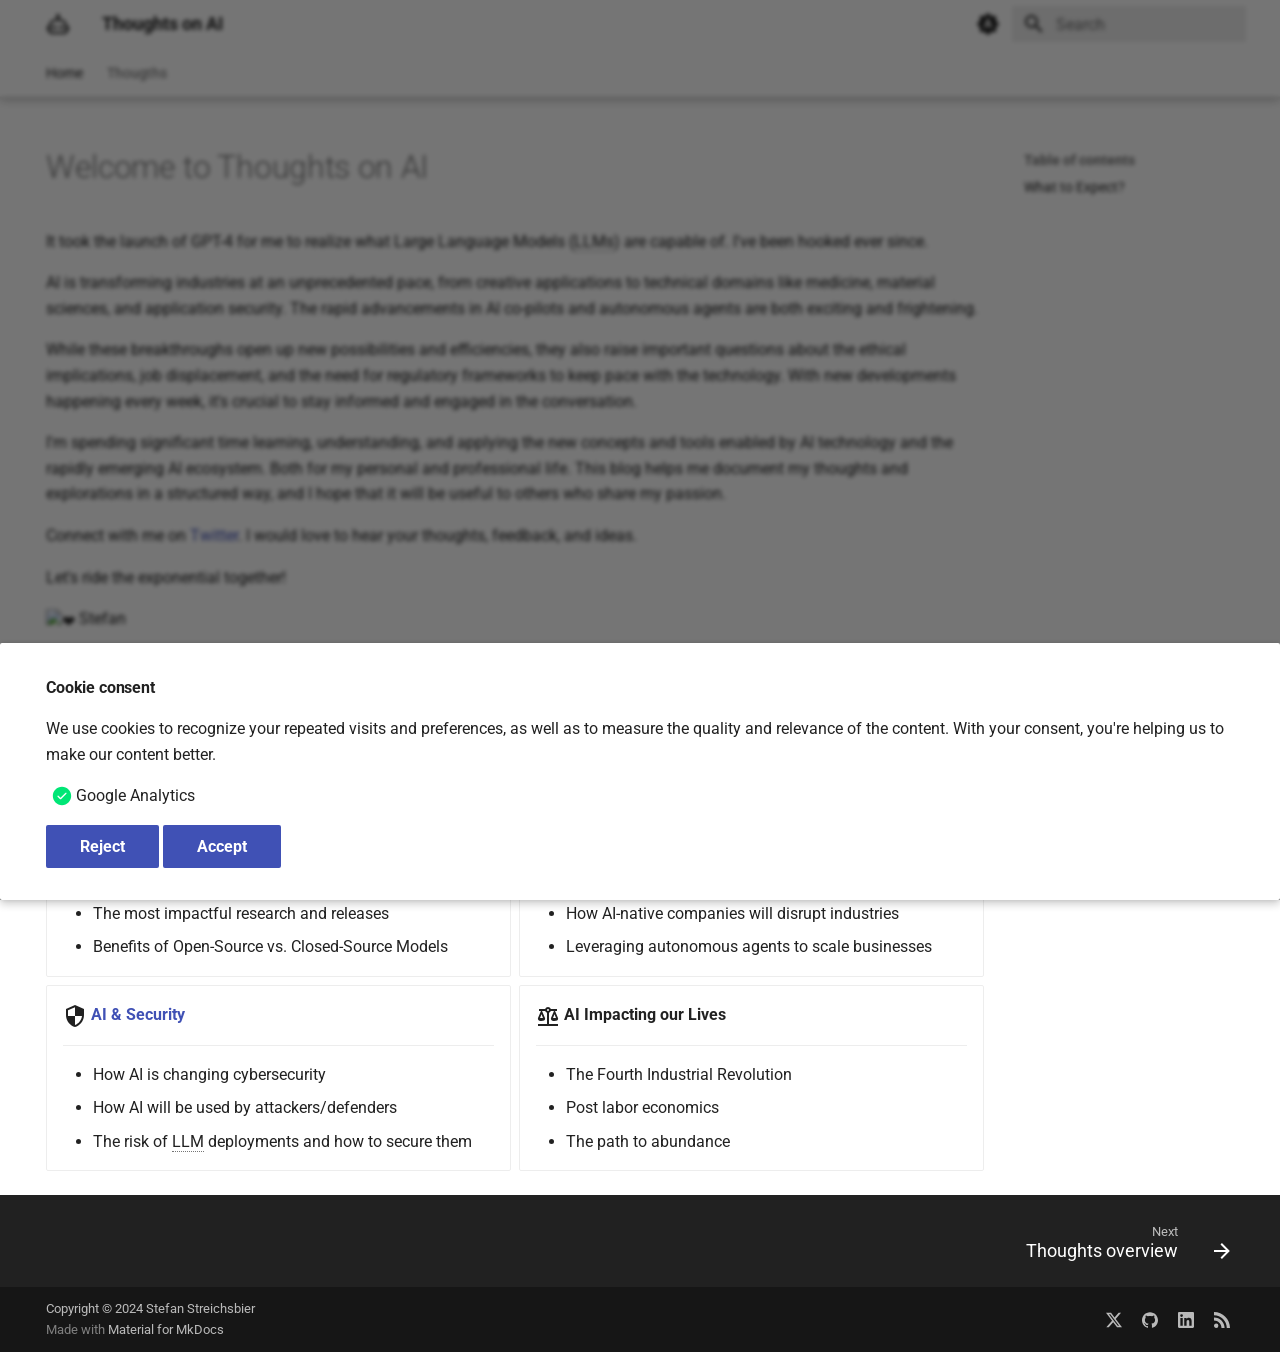
==== commit 17e67fda: "Deployed 354d329 with MkDocs version: 1.5.3" ====
--- a/index.html
+++ b/index.html
@@ -1 +1 @@
-<!doctype html><html lang=en class=no-js> <head><meta charset=utf-8><meta name=viewport content="width=device-width,initial-scale=1"><meta name=description content="Exploring the impact of AI on *cybersecurity*, *entrepreneurship*, and our *daily lives*."><meta name=author content="Stefan Streichsbier"><link href=https://www.thoughtson.ai/ rel=canonical><link href=Thoughts/ rel=next><link rel=alternate type=application/rss+xml title="RSS feed" href=feed_rss_created.xml><link rel=alternate type=application/rss+xml title="RSS feed of updated content" href=feed_rss_updated.xml><link rel=icon href=assets/images/favicon.png><meta name=generator content="mkdocs-1.5.3, mkdocs-material-9.5.17"><title>Welcome to Thoughts on AI - Thoughts on AI</title><link rel=stylesheet href=assets/stylesheets/main.bcfcd587.min.css><link rel=stylesheet href=assets/stylesheets/palette.06af60db.min.css><style>:root{--md-annotation-icon:url('data:image/svg+xml;charset=utf-8,<svg xmlns="http://www.w3.org/2000/svg" viewBox="0 0 24 24"><path d="M9 22c-.6 0-1-.4-1-1v-3H4c-1.1 0-2-.9-2-2V4c0-1.1.9-2 2-2h16c1.1 0 2 .9 2 2v12c0 1.1-.9 2-2 2h-6.1l-3.7 3.7c-.2.2-.4.3-.7.3H9m1-6v3.1l3.1-3.1H20V4H4v12h6m6.3-10-1.4 3H17v4h-4V8.8L14.3 6h2m-6 0L8.9 9H11v4H7V8.8L8.3 6h2Z"/></svg>');}</style><link rel=preconnect href=https://fonts.gstatic.com crossorigin><link rel=stylesheet href="https://fonts.googleapis.com/css?family=Roboto:300,300i,400,400i,700,700i%7CRoboto+Mono:400,400i,700,700i&display=fallback"><style>:root{--md-text-font:"Roboto";--md-code-font:"Roboto Mono"}</style><script>__md_scope=new URL(".",location),__md_hash=e=>[...e].reduce((e,_)=>(e<<5)-e+_.charCodeAt(0),0),__md_get=(e,_=localStorage,t=__md_scope)=>JSON.parse(_.getItem(t.pathname+"."+e)),__md_set=(e,_,t=localStorage,a=__md_scope)=>{try{t.setItem(a.pathname+"."+e,JSON.stringify(_))}catch(e){}}</script><script id=__analytics>function __md_analytics(){function n(){dataLayer.push(arguments)}window.dataLayer=window.dataLayer||[],n("js",new Date),n("config","G-RQLFXGTWWD"),document.addEventListener("DOMContentLoaded",function(){document.forms.search&&document.forms.search.query.addEventListener("blur",function(){this.value&&n("event","search",{search_term:this.value})}),document$.subscribe(function(){var a=document.forms.feedback;if(void 0!==a)for(var e of a.querySelectorAll("[type=submit]"))e.addEventListener("click",function(e){e.preventDefault();var t=document.location.pathname,e=this.getAttribute("data-md-value");n("event","feedback",{page:t,data:e}),a.firstElementChild.disabled=!0;e=a.querySelector(".md-feedback__note [data-md-value='"+e+"']");e&&(e.hidden=!1)}),a.hidden=!1}),location$.subscribe(function(e){n("config","G-RQLFXGTWWD",{page_path:e.pathname})})});var e=document.createElement("script");e.async=!0,e.src="https://www.googletagmanager.com/gtag/js?id=G-RQLFXGTWWD",document.getElementById("__analytics").insertAdjacentElement("afterEnd",e)}</script><script>var consent;"undefined"==typeof __md_analytics||(consent=__md_get("__consent"))&&consent.analytics&&__md_analytics()</script><meta property=og:type content=website><meta property=og:title content="Welcome to Thoughts on AI - Thoughts on AI"><meta property=og:description content="Exploring the impact of AI on *cybersecurity*, *entrepreneurship*, and our *daily lives*."><meta property=og:image content=https://www.thoughtson.ai/assets/images/social/index.png><meta property=og:image:type content=image/png><meta property=og:image:width content=1200><meta property=og:image:height content=630><meta content=https://www.thoughtson.ai/ property=og:url><meta name=twitter:card content=summary_large_image><meta name=twitter:title content="Welcome to Thoughts on AI - Thoughts on AI"><meta name=twitter:description content="Exploring the impact of AI on *cybersecurity*, *entrepreneurship*, and our *daily lives*."><meta name=twitter:image content=https://www.thoughtson.ai/assets/images/social/index.png></head> <body dir=ltr data-md-color-scheme=default data-md-color-primary=indigo data-md-color-accent=indigo> <input class=md-toggle data-md-toggle=drawer type=checkbox id=__drawer autocomplete=off> <input class=md-toggle data-md-toggle=search type=checkbox id=__search autocomplete=off> <label class=md-overlay for=__drawer></label> <div data-md-component=skip> <a href=#welcome-to-thoughts-on-ai class=md-skip> Skip to content </a> </div> <div data-md-component=announce> </div> <header class="md-header md-header--shadow md-header--lifted" data-md-component=header> <nav class="md-header__inner md-grid" aria-label=Header> <a href=. title="Thoughts on AI" class="md-header__button md-logo" aria-label="Thoughts on AI" data-md-component=logo> <svg xmlns=http://www.w3.org/2000/svg viewbox="0 0 24 24"><path d="M22 14h-1c0-3.87-3.13-7-7-7h-1V5.73A2 2 0 1 0 10 4c0 .74.4 1.39 1 1.73V7h-1c-3.87 0-7 3.13-7 7H2c-.55 0-1 .45-1 1v3c0 .55.45 1 1 1h1v1a2 2 0 0 0 2 2h14c1.11 0 2-.89 2-2v-1h1c.55 0 1-.45 1-1v-3c0-.55-.45-1-1-1m-1 3h-2v3H5v-3H3v-1h2v-2c0-2.76 2.24-5 5-5h4c2.76 0 5 2.24 5 5v2h2v1m-10.3-3c.4.39.4 1.05 0 1.45l-.73.73-1.47 1.47-2.2-2.2c-.4-.4-.4-1.06 0-1.45.41-.42 1.06-.42 1.47 0l.73.72.73-.72c.41-.42 1.06-.42 1.47 0m7 0c.4.39.4 1.05 0 1.45l-.73.73-1.47 1.47-2.2-2.2c-.4-.4-.4-1.06 0-1.45.41-.42 1.06-.42 1.47 0l.73.72.73-.72c.41-.42 1.06-.42 1.47 0Z"/></svg> </a> <label class="md-header__button md-icon" for=__drawer> <svg xmlns=http://www.w3.org/2000/svg viewbox="0 0 24 24"><path d="M3 6h18v2H3V6m0 5h18v2H3v-2m0 5h18v2H3v-2Z"/></svg> </label> <div class=md-header__title data-md-component=header-title> <div class=md-header__ellipsis> <div class=md-header__topic> <span class=md-ellipsis> Thoughts on AI </span> </div> <div class=md-header__topic data-md-component=header-topic> <span class=md-ellipsis> Welcome to Thoughts on AI </span> </div> </div> </div> <form class=md-header__option data-md-component=palette> <input class=md-option data-md-color-media=(prefers-color-scheme) data-md-color-scheme=default data-md-color-primary=indigo data-md-color-accent=indigo aria-label="Switch to light mode" type=radio name=__palette id=__palette_0> <label class="md-header__button md-icon" title="Switch to light mode" for=__palette_1 hidden> <svg xmlns=http://www.w3.org/2000/svg viewbox="0 0 24 24"><path d="m14.3 16-.7-2h-3.2l-.7 2H7.8L11 7h2l3.2 9h-1.9M20 8.69V4h-4.69L12 .69 8.69 4H4v4.69L.69 12 4 15.31V20h4.69L12 23.31 15.31 20H20v-4.69L23.31 12 20 8.69m-9.15 3.96h2.3L12 9l-1.15 3.65Z"/></svg> </label> <input class=md-option data-md-color-media="(prefers-color-scheme: light)" data-md-color-scheme=default data-md-color-primary=white data-md-color-accent=indigo aria-label="Switch to dark mode" type=radio name=__palette id=__palette_1> <label class="md-header__button md-icon" title="Switch to dark mode" for=__palette_2 hidden> <svg xmlns=http://www.w3.org/2000/svg viewbox="0 0 24 24"><path d="m17.75 4.09-2.53 1.94.91 3.06-2.63-1.81-2.63 1.81.91-3.06-2.53-1.94L12.44 4l1.06-3 1.06 3 3.19.09m3.5 6.91-1.64 1.25.59 1.98-1.7-1.17-1.7 1.17.59-1.98L15.75 11l2.06-.05L18.5 9l.69 1.95 2.06.05m-2.28 4.95c.83-.08 1.72 1.1 1.19 1.85-.32.45-.66.87-1.08 1.27C15.17 23 8.84 23 4.94 19.07c-3.91-3.9-3.91-10.24 0-14.14.4-.4.82-.76 1.27-1.08.75-.53 1.93.36 1.85 1.19-.27 2.86.69 5.83 2.89 8.02a9.96 9.96 0 0 0 8.02 2.89m-1.64 2.02a12.08 12.08 0 0 1-7.8-3.47c-2.17-2.19-3.33-5-3.49-7.82-2.81 3.14-2.7 7.96.31 10.98 3.02 3.01 7.84 3.12 10.98.31Z"/></svg> </label> <input class=md-option data-md-color-media="(prefers-color-scheme: dark)" data-md-color-scheme=slate data-md-color-primary=black data-md-color-accent=indigo aria-label="Switch to system preference" type=radio name=__palette id=__palette_2> <label class="md-header__button md-icon" title="Switch to system preference" for=__palette_0 hidden> <svg xmlns=http://www.w3.org/2000/svg viewbox="0 0 24 24"><path d="M12 7a5 5 0 0 1 5 5 5 5 0 0 1-5 5 5 5 0 0 1-5-5 5 5 0 0 1 5-5m0 2a3 3 0 0 0-3 3 3 3 0 0 0 3 3 3 3 0 0 0 3-3 3 3 0 0 0-3-3m0-7 2.39 3.42C13.65 5.15 12.84 5 12 5c-.84 0-1.65.15-2.39.42L12 2M3.34 7l4.16-.35A7.2 7.2 0 0 0 5.94 8.5c-.44.74-.69 1.5-.83 2.29L3.34 7m.02 10 1.76-3.77a7.131 7.131 0 0 0 2.38 4.14L3.36 17M20.65 7l-1.77 3.79a7.023 7.023 0 0 0-2.38-4.15l4.15.36m-.01 10-4.14.36c.59-.51 1.12-1.14 1.54-1.86.42-.73.69-1.5.83-2.29L20.64 17M12 22l-2.41-3.44c.74.27 1.55.44 2.41.44.82 0 1.63-.17 2.37-.44L12 22Z"/></svg> </label> </form> <script>var media,input,key,value,palette=__md_get("__palette");if(palette&&palette.color){"(prefers-color-scheme)"===palette.color.media&&(media=matchMedia("(prefers-color-scheme: light)"),input=document.querySelector(media.matches?"[data-md-color-media='(prefers-color-scheme: light)']":"[data-md-color-media='(prefers-color-scheme: dark)']"),palette.color.media=input.getAttribute("data-md-color-media"),palette.color.scheme=input.getAttribute("data-md-color-scheme"),palette.color.primary=input.getAttribute("data-md-color-primary"),palette.color.accent=input.getAttribute("data-md-color-accent"));for([key,value]of Object.entries(palette.color))document.body.setAttribute("data-md-color-"+key,value)}</script> <label class="md-header__button md-icon" for=__search> <svg xmlns=http://www.w3.org/2000/svg viewbox="0 0 24 24"><path d="M9.5 3A6.5 6.5 0 0 1 16 9.5c0 1.61-.59 3.09-1.56 4.23l.27.27h.79l5 5-1.5 1.5-5-5v-.79l-.27-.27A6.516 6.516 0 0 1 9.5 16 6.5 6.5 0 0 1 3 9.5 6.5 6.5 0 0 1 9.5 3m0 2C7 5 5 7 5 9.5S7 14 9.5 14 14 12 14 9.5 12 5 9.5 5Z"/></svg> </label> <div class=md-search data-md-component=search role=dialog> <label class=md-search__overlay for=__search></label> <div class=md-search__inner role=search> <form class=md-search__form name=search> <input type=text class=md-search__input name=query aria-label=Search placeholder=Search autocapitalize=off autocorrect=off autocomplete=off spellcheck=false data-md-component=search-query required> <label class="md-search__icon md-icon" for=__search> <svg xmlns=http://www.w3.org/2000/svg viewbox="0 0 24 24"><path d="M9.5 3A6.5 6.5 0 0 1 16 9.5c0 1.61-.59 3.09-1.56 4.23l.27.27h.79l5 5-1.5 1.5-5-5v-.79l-.27-.27A6.516 6.516 0 0 1 9.5 16 6.5 6.5 0 0 1 3 9.5 6.5 6.5 0 0 1 9.5 3m0 2C7 5 5 7 5 9.5S7 14 9.5 14 14 12 14 9.5 12 5 9.5 5Z"/></svg> <svg xmlns=http://www.w3.org/2000/svg viewbox="0 0 24 24"><path d="M20 11v2H8l5.5 5.5-1.42 1.42L4.16 12l7.92-7.92L13.5 5.5 8 11h12Z"/></svg> </label> <nav class=md-search__options aria-label=Search> <a href=javascript:void(0) class="md-search__icon md-icon" title=Share aria-label=Share data-clipboard data-clipboard-text data-md-component=search-share tabindex=-1> <svg xmlns=http://www.w3.org/2000/svg viewbox="0 0 24 24"><path d="M18 16.08c-.76 0-1.44.3-1.96.77L8.91 12.7c.05-.23.09-.46.09-.7 0-.24-.04-.47-.09-.7l7.05-4.11c.54.5 1.25.81 2.04.81a3 3 0 0 0 3-3 3 3 0 0 0-3-3 3 3 0 0 0-3 3c0 .24.04.47.09.7L8.04 9.81C7.5 9.31 6.79 9 6 9a3 3 0 0 0-3 3 3 3 0 0 0 3 3c.79 0 1.5-.31 2.04-.81l7.12 4.15c-.05.21-.08.43-.08.66 0 1.61 1.31 2.91 2.92 2.91 1.61 0 2.92-1.3 2.92-2.91A2.92 2.92 0 0 0 18 16.08Z"/></svg> </a> <button type=reset class="md-search__icon md-icon" title=Clear aria-label=Clear tabindex=-1> <svg xmlns=http://www.w3.org/2000/svg viewbox="0 0 24 24"><path d="M19 6.41 17.59 5 12 10.59 6.41 5 5 6.41 10.59 12 5 17.59 6.41 19 12 13.41 17.59 19 19 17.59 13.41 12 19 6.41Z"/></svg> </button> </nav> <div class=md-search__suggest data-md-component=search-suggest></div> </form> <div class=md-search__output> <div class=md-search__scrollwrap data-md-scrollfix> <div class=md-search-result data-md-component=search-result> <div class=md-search-result__meta> Initializing search </div> <ol class=md-search-result__list role=presentation></ol> </div> </div> </div> </div> </div> </nav> <nav class=md-tabs aria-label=Tabs data-md-component=tabs> <div class=md-grid> <ul class=md-tabs__list> <li class="md-tabs__item md-tabs__item--active"> <a href=. class=md-tabs__link> Home </a> </li> <li class=md-tabs__item> <a href=Thoughts/ class=md-tabs__link> Thougths </a> </li> </ul> </div> </nav> </header> <div class=md-container data-md-component=container> <main class=md-main data-md-component=main> <div class="md-main__inner md-grid"> <div class="md-sidebar md-sidebar--primary" data-md-component=sidebar data-md-type=navigation hidden> <div class=md-sidebar__scrollwrap> <div class=md-sidebar__inner> <nav class="md-nav md-nav--primary md-nav--lifted" aria-label=Navigation data-md-level=0> <label class=md-nav__title for=__drawer> <a href=. title="Thoughts on AI" class="md-nav__button md-logo" aria-label="Thoughts on AI" data-md-component=logo> <svg xmlns=http://www.w3.org/2000/svg viewbox="0 0 24 24"><path d="M22 14h-1c0-3.87-3.13-7-7-7h-1V5.73A2 2 0 1 0 10 4c0 .74.4 1.39 1 1.73V7h-1c-3.87 0-7 3.13-7 7H2c-.55 0-1 .45-1 1v3c0 .55.45 1 1 1h1v1a2 2 0 0 0 2 2h14c1.11 0 2-.89 2-2v-1h1c.55 0 1-.45 1-1v-3c0-.55-.45-1-1-1m-1 3h-2v3H5v-3H3v-1h2v-2c0-2.76 2.24-5 5-5h4c2.76 0 5 2.24 5 5v2h2v1m-10.3-3c.4.39.4 1.05 0 1.45l-.73.73-1.47 1.47-2.2-2.2c-.4-.4-.4-1.06 0-1.45.41-.42 1.06-.42 1.47 0l.73.72.73-.72c.41-.42 1.06-.42 1.47 0m7 0c.4.39.4 1.05 0 1.45l-.73.73-1.47 1.47-2.2-2.2c-.4-.4-.4-1.06 0-1.45.41-.42 1.06-.42 1.47 0l.73.72.73-.72c.41-.42 1.06-.42 1.47 0Z"/></svg> </a> Thoughts on AI </label> <ul class=md-nav__list data-md-scrollfix> <li class="md-nav__item md-nav__item--active md-nav__item--section md-nav__item--nested"> <input class="md-nav__toggle md-toggle " type=checkbox id=__nav_1 checked> <div class="md-nav__link md-nav__container"> <a href=. class="md-nav__link md-nav__link--active"> <span class=md-ellipsis> Home </span> </a> </div> <nav class=md-nav data-md-level=1 aria-labelledby=__nav_1_label aria-expanded=true> <label class=md-nav__title for=__nav_1> <span class="md-nav__icon md-icon"></span> Home </label> <ul class=md-nav__list data-md-scrollfix> </ul> </nav> </li> <li class="md-nav__item md-nav__item--nested"> <input class="md-nav__toggle md-toggle " type=checkbox id=__nav_2> <div class="md-nav__link md-nav__container"> <a href=Thoughts/ class="md-nav__link "> <span class=md-ellipsis> Thougths </span> </a> <label class="md-nav__link " for=__nav_2 id=__nav_2_label tabindex=0> <span class="md-nav__icon md-icon"></span> </label> </div> <nav class=md-nav data-md-level=1 aria-labelledby=__nav_2_label aria-expanded=false> <label class=md-nav__title for=__nav_2> <span class="md-nav__icon md-icon"></span> Thougths </label> <ul class=md-nav__list data-md-scrollfix> <li class="md-nav__item md-nav__item--nested"> <input class="md-nav__toggle md-toggle " type=checkbox id=__nav_2_2> <label class=md-nav__link for=__nav_2_2 id=__nav_2_2_label tabindex=0> <span class=md-ellipsis> Tags </span> <span class="md-nav__icon md-icon"></span> </label> <nav class=md-nav data-md-level=2 aria-labelledby=__nav_2_2_label aria-expanded=false> <label class=md-nav__title for=__nav_2_2> <span class="md-nav__icon md-icon"></span> Tags </label> <ul class=md-nav__list data-md-scrollfix> <li class=md-nav__item> <a href=tags/ class=md-nav__link> <span class=md-ellipsis> Index </span> </a> </li> </ul> </nav> </li> <li class="md-nav__item md-nav__item--nested"> <input class="md-nav__toggle md-toggle " type=checkbox id=__nav_2_3> <label class=md-nav__link for=__nav_2_3 id=__nav_2_3_label tabindex=0> <span class=md-ellipsis> Archive </span> <span class="md-nav__icon md-icon"></span> </label> <nav class=md-nav data-md-level=2 aria-labelledby=__nav_2_3_label aria-expanded=false> <label class=md-nav__title for=__nav_2_3> <span class="md-nav__icon md-icon"></span> Archive </label> <ul class=md-nav__list data-md-scrollfix> <li class=md-nav__item> <a href=Thoughts/archive/2024/ class=md-nav__link> <span class=md-ellipsis> 2024 </span> </a> </li> </ul> </nav> </li> <li class="md-nav__item md-nav__item--nested"> <input class="md-nav__toggle md-toggle " type=checkbox id=__nav_2_4> <label class=md-nav__link for=__nav_2_4 id=__nav_2_4_label tabindex=0> <span class=md-ellipsis> Categories </span> <span class="md-nav__icon md-icon"></span> </label> <nav class=md-nav data-md-level=2 aria-labelledby=__nav_2_4_label aria-expanded=false> <label class=md-nav__title for=__nav_2_4> <span class="md-nav__icon md-icon"></span> Categories </label> <ul class=md-nav__list data-md-scrollfix> <li class=md-nav__item> <a href=Thoughts/category/ai-amp-security/ class=md-nav__link> <span class=md-ellipsis> AI &amp; Security </span> </a> </li> </ul> </nav> </li> </ul> </nav> </li> </ul> </nav> </div> </div> </div> <div class="md-sidebar md-sidebar--secondary" data-md-component=sidebar data-md-type=toc> <div class=md-sidebar__scrollwrap> <div class=md-sidebar__inner> <nav class="md-nav md-nav--secondary" aria-label="Table of contents"> <label class=md-nav__title for=__toc> <span class="md-nav__icon md-icon"></span> Table of contents </label> <ul class=md-nav__list data-md-component=toc data-md-scrollfix> <li class=md-nav__item> <a href=#what-to-expect class=md-nav__link> <span class=md-ellipsis> What to Expect? </span> </a> </li> </ul> </nav> </div> </div> </div> <div class=md-content data-md-component=content> <article class="md-content__inner md-typeset"> <h1 id=welcome-to-thoughts-on-ai>Welcome to Thoughts on AI<a class=headerlink href=#welcome-to-thoughts-on-ai title="Permanent link">&para;</a></h1> <p>It took the launch of GPT-4 for me to realize what Large Language Models (<abbr title="Large Language Models">LLMs</abbr>) are capable of. I've been hooked ever since.</p> <p>AI is transforming industries at an unprecedented pace, from creative applications to technical domains like medicine, material sciences, and application security. The rapid advancements in AI co-pilots and autonomous agents are both exciting and frightening. </p> <p>While these breakthroughs open up new possibilities and efficiencies, they also raise important questions about the ethical implications, job displacement, and the need for regulatory frameworks to keep pace with the technology. With new developments happening every week, it's crucial to stay informed and engaged in the conversation.</p> <p>I'm spending significant time learning, understanding, and applying the new concepts and tools enabled by AI technology and the rapidly emerging AI ecosystem. Both for my personal and professional life. This blog helps me document my thoughts and explorations in a structured way, and I hope that it will be useful to others who share my passion.</p> <p>Connect with me on <a href="https://twitter.com/intent/follow?screen_name=s_streichsbier">Twitter</a>. I would love to hear your thoughts, feedback, and ideas.</p> <p>Let's ride the exponential together!</p> <p><img alt=❤ class=twemoji src=https://cdn.jsdelivr.net/gh/jdecked/twemoji@15.0.3/assets/svg/2764.svg title=:heart:> Stefan</p> <hr> <h2 id=what-to-expect>What to Expect?<a class=headerlink href=#what-to-expect title="Permanent link">&para;</a></h2> <p>I am writing about topics that I care most about, covering these main categories:</p> <div class="grid cards"> <ul> <li> <p><span class="twemoji lg middle"><svg xmlns=http://www.w3.org/2000/svg viewbox="0 0 24 24"><path d="M21.33 12.91c.09 1.55-.62 3.04-1.89 3.95l.77 1.49c.23.45.26.98.06 1.45-.19.47-.58.84-1.06 1l-.79.25a1.687 1.687 0 0 1-1.86-.55L14.44 18c-.89-.15-1.73-.53-2.44-1.1-.5.15-1 .23-1.5.23-.88 0-1.76-.27-2.5-.79-.53.16-1.07.23-1.62.22-.79.01-1.57-.15-2.3-.45a4.105 4.105 0 0 1-2.43-3.61c-.08-.72.04-1.45.35-2.11-.29-.75-.32-1.57-.07-2.33C2.3 7.11 3 6.32 3.87 5.82c.58-1.69 2.21-2.82 4-2.7 1.6-1.5 4.05-1.66 5.83-.37.42-.11.86-.17 1.3-.17 1.36-.03 2.65.57 3.5 1.64 2.04.53 3.5 2.35 3.58 4.47.05 1.11-.25 2.2-.86 3.13.07.36.11.72.11 1.09m-5-1.41c.57.07 1.02.5 1.02 1.07a1 1 0 0 1-1 1h-.63c-.32.9-.88 1.69-1.62 2.29.25.09.51.14.77.21 5.13-.07 4.53-3.2 4.53-3.25a2.592 2.592 0 0 0-2.69-2.49 1 1 0 0 1-1-1 1 1 0 0 1 1-1c1.23.03 2.41.49 3.33 1.3.05-.29.08-.59.08-.89-.06-1.24-.62-2.32-2.87-2.53-1.25-2.96-4.4-1.32-4.4-.4-.03.23.21.72.25.75a1 1 0 0 1 1 1c0 .55-.45 1-1 1-.53-.02-1.03-.22-1.43-.56-.48.31-1.03.5-1.6.56-.57.05-1.04-.35-1.07-.9a.968.968 0 0 1 .88-1.1c.16-.02.94-.14.94-.77 0-.66.25-1.29.68-1.79-.92-.25-1.91.08-2.91 1.29C6.75 5 6 5.25 5.45 7.2 4.5 7.67 4 8 3.78 9c1.08-.22 2.19-.13 3.22.25.5.19.78.75.59 1.29-.19.52-.77.78-1.29.59-.73-.32-1.55-.34-2.3-.06-.32.27-.32.83-.32 1.27 0 .74.37 1.43 1 1.83.53.27 1.12.41 1.71.4-.15-.26-.28-.53-.39-.81a1.038 1.038 0 0 1 1.96-.68c.4 1.14 1.42 1.92 2.62 2.05 1.37-.07 2.59-.88 3.19-2.13.23-1.38 1.34-1.5 2.56-1.5m2 7.47-.62-1.3-.71.16 1 1.25.33-.11m-4.65-8.61a1 1 0 0 0-.91-1.03c-.71-.04-1.4.2-1.93.67-.57.58-.87 1.38-.84 2.19a1 1 0 0 0 1 1c.57 0 1-.45 1-1 0-.27.07-.54.23-.76.12-.1.27-.15.43-.15.55.03 1.02-.38 1.02-.92Z"/></svg></span> <strong>AI Advancements</strong></p> <hr> <ul> <li>What <abbr title="Artificial General Intelligence">AGI</abbr> means to me </li> <li>The most impactful research and releases</li> <li>Benefits of Open-Source vs. Closed-Source Models</li> </ul> </li> <li> <p><span class="twemoji lg middle"><svg xmlns=http://www.w3.org/2000/svg viewbox="0 0 24 24"><path d="m6 16.5-3 2.94V11h3m5 3.66-1.57-1.34L8 14.64V7h3m5 6-3 3V3h3m2.81 9.81L17 11h5v5l-1.79-1.79L13 21.36l-3.47-3.02L5.75 22H3l6.47-6.34L13 18.64"/></svg></span> <strong>AI &amp; Entrepreneurship</strong></p> <hr> <ul> <li>The decreasing barriers from idea to business</li> <li>How AI-native companies will disrupt industries</li> <li>Leveraging autonomous agents to scale businesses</li> </ul> </li> <li> <p><span class="twemoji lg middle"><svg xmlns=http://www.w3.org/2000/svg viewbox="0 0 24 24"><path d="M12 12h7c-.53 4.11-3.28 7.78-7 8.92V12H5V6.3l7-3.11M12 1 3 5v6c0 5.55 3.84 10.73 9 12 5.16-1.27 9-6.45 9-12V5l-9-4Z"/></svg></span> <strong>AI &amp; Security</strong></p> <hr> <ul> <li>How AI is changing cybersecurity</li> <li>How AI will be used by attackers/defenders</li> <li>The risk of <abbr title="Large Language Model">LLM</abbr> deployments and how to secure them</li> </ul> </li> <li> <p><span class="twemoji lg middle"><svg xmlns=http://www.w3.org/2000/svg viewbox="0 0 24 24"><path d="M12 3c-1.27 0-2.4.8-2.82 2H3v2h1.95L2 14c-.47 2 1 3 3.5 3s4.06-1 3.5-3L6.05 7h3.12c.33.85.98 1.5 1.83 1.83V20H2v2h20v-2h-9V8.82c.85-.32 1.5-.97 1.82-1.82h3.13L15 14c-.47 2 1 3 3.5 3s4.06-1 3.5-3l-2.95-7H21V5h-6.17C14.4 3.8 13.27 3 12 3m0 2a1 1 0 0 1 1 1 1 1 0 0 1-1 1 1 1 0 0 1-1-1 1 1 0 0 1 1-1m-6.5 5.25L7 14H4l1.5-3.75m13 0L20 14h-3l1.5-3.75Z"/></svg></span> <strong>AI Impacting our Lives</strong></p> <hr> <ul> <li>The Fourth Industrial Revolution</li> <li>Post labor economics</li> <li>The path to abundance</li> </ul> </li> </ul> </div> <form class=md-feedback name=feedback hidden> <fieldset> <legend class=md-feedback__title> Was this page helpful? </legend> <div class=md-feedback__inner> <div class=md-feedback__list> <button class="md-feedback__icon md-icon" type=submit title="This page was helpful" data-md-value=1> <svg xmlns=http://www.w3.org/2000/svg viewbox="0 0 24 24"><path d="M20 12a8 8 0 0 0-8-8 8 8 0 0 0-8 8 8 8 0 0 0 8 8 8 8 0 0 0 8-8m2 0a10 10 0 0 1-10 10A10 10 0 0 1 2 12 10 10 0 0 1 12 2a10 10 0 0 1 10 10M10 9.5c0 .8-.7 1.5-1.5 1.5S7 10.3 7 9.5 7.7 8 8.5 8s1.5.7 1.5 1.5m7 0c0 .8-.7 1.5-1.5 1.5S14 10.3 14 9.5 14.7 8 15.5 8s1.5.7 1.5 1.5m-5 7.73c-1.75 0-3.29-.73-4.19-1.81L9.23 14c.45.72 1.52 1.23 2.77 1.23s2.32-.51 2.77-1.23l1.42 1.42c-.9 1.08-2.44 1.81-4.19 1.81Z"/></svg> </button> <button class="md-feedback__icon md-icon" type=submit title="This page could be improved" data-md-value=0> <svg xmlns=http://www.w3.org/2000/svg viewbox="0 0 24 24"><path d="M20 12a8 8 0 0 0-8-8 8 8 0 0 0-8 8 8 8 0 0 0 8 8 8 8 0 0 0 8-8m2 0a10 10 0 0 1-10 10A10 10 0 0 1 2 12 10 10 0 0 1 12 2a10 10 0 0 1 10 10m-6.5-4c.8 0 1.5.7 1.5 1.5s-.7 1.5-1.5 1.5-1.5-.7-1.5-1.5.7-1.5 1.5-1.5M10 9.5c0 .8-.7 1.5-1.5 1.5S7 10.3 7 9.5 7.7 8 8.5 8s1.5.7 1.5 1.5m2 4.5c1.75 0 3.29.72 4.19 1.81l-1.42 1.42C14.32 16.5 13.25 16 12 16s-2.32.5-2.77 1.23l-1.42-1.42C8.71 14.72 10.25 14 12 14Z"/></svg> </button> </div> <div class=md-feedback__note> <div data-md-value=1 hidden> Thanks for your feedback! </div> <div data-md-value=0 hidden> Thanks for your feedback! Help us improve this page by sending a <a href=... target=_blank rel=noopener>direct message</a> on X. </div> </div> </div> </fieldset> </form> </article> </div> <script>var target=document.getElementById(location.hash.slice(1));target&&target.name&&(target.checked=target.name.startsWith("__tabbed_"))</script> </div> <button type=button class="md-top md-icon" data-md-component=top hidden> <svg xmlns=http://www.w3.org/2000/svg viewbox="0 0 24 24"><path d="M13 20h-2V8l-5.5 5.5-1.42-1.42L12 4.16l7.92 7.92-1.42 1.42L13 8v12Z"/></svg> Back to top </button> </main> <footer class=md-footer> <nav class="md-footer__inner md-grid" aria-label=Footer> <a href=Thoughts/ class="md-footer__link md-footer__link--next" aria-label="Next: Thoughts overview"> <div class=md-footer__title> <span class=md-footer__direction> Next </span> <div class=md-ellipsis> Thoughts overview </div> </div> <div class="md-footer__button md-icon"> <svg xmlns=http://www.w3.org/2000/svg viewbox="0 0 24 24"><path d="M4 11v2h12l-5.5 5.5 1.42 1.42L19.84 12l-7.92-7.92L10.5 5.5 16 11H4Z"/></svg> </div> </a> </nav> <div class="md-footer-meta md-typeset"> <div class="md-footer-meta__inner md-grid"> <div class=md-copyright> <div class=md-copyright__highlight> Copyright &copy; 2024 Stefan Streichsbier </div> Made with <a href=https://squidfunk.github.io/mkdocs-material/ target=_blank rel=noopener> Material for MkDocs </a> </div> <div class=md-social> <a href=https://twitter.com/s_streichsbier target=_blank rel=noopener title=twitter.com class=md-social__link> <svg xmlns=http://www.w3.org/2000/svg viewbox="0 0 24 24"><path d="M18.901 1.153h3.68l-8.04 9.19L24 22.846h-7.406l-5.8-7.584-6.638 7.584H.474l8.6-9.83L0 1.154h7.594l5.243 6.932ZM17.61 20.644h2.039L6.486 3.24H4.298Z"/></svg> </a> <a href=https://github.com/streichsbaer target=_blank rel=noopener title=github.com class=md-social__link> <svg xmlns=http://www.w3.org/2000/svg viewbox="0 0 24 24"><path d="M12 .297c-6.63 0-12 5.373-12 12 0 5.303 3.438 9.8 8.205 11.385.6.113.82-.258.82-.577 0-.285-.01-1.04-.015-2.04-3.338.724-4.042-1.61-4.042-1.61C4.422 18.07 3.633 17.7 3.633 17.7c-1.087-.744.084-.729.084-.729 1.205.084 1.838 1.236 1.838 1.236 1.07 1.835 2.809 1.305 3.495.998.108-.776.417-1.305.76-1.605-2.665-.3-5.466-1.332-5.466-5.93 0-1.31.465-2.38 1.235-3.22-.135-.303-.54-1.523.105-3.176 0 0 1.005-.322 3.3 1.23.96-.267 1.98-.399 3-.405 1.02.006 2.04.138 3 .405 2.28-1.552 3.285-1.23 3.285-1.23.645 1.653.24 2.873.12 3.176.765.84 1.23 1.91 1.23 3.22 0 4.61-2.805 5.625-5.475 5.92.42.36.81 1.096.81 2.22 0 1.606-.015 2.896-.015 3.286 0 .315.21.69.825.57C20.565 22.092 24 17.592 24 12.297c0-6.627-5.373-12-12-12"/></svg> </a> <a href=https://www.linkedin.com/in/sstreichsbier/ target=_blank rel=noopener title=www.linkedin.com class=md-social__link> <svg xmlns=http://www.w3.org/2000/svg viewbox="0 0 24 24"><path d="M20.447 20.452h-3.554v-5.569c0-1.328-.027-3.037-1.852-3.037-1.853 0-2.136 1.445-2.136 2.939v5.667H9.351V9h3.414v1.561h.046c.477-.9 1.637-1.85 3.37-1.85 3.601 0 4.267 2.37 4.267 5.455v6.286zM5.337 7.433a2.062 2.062 0 0 1-2.063-2.065 2.064 2.064 0 1 1 2.063 2.065zm1.782 13.019H3.555V9h3.564v11.452zM22.225 0H1.771C.792 0 0 .774 0 1.729v20.542C0 23.227.792 24 1.771 24h20.451C23.2 24 24 23.227 24 22.271V1.729C24 .774 23.2 0 22.222 0h.003z"/></svg> </a> <a href=https://www.thoughtson.ai/feed_rss_created.xml target=_blank rel=noopener title=www.thoughtson.ai class=md-social__link> <svg xmlns=http://www.w3.org/2000/svg viewbox="0 0 24 24"><path d="M19.199 24C19.199 13.467 10.533 4.8 0 4.8V0c13.165 0 24 10.835 24 24h-4.801zM3.291 17.415a3.3 3.3 0 0 1 3.293 3.295A3.303 3.303 0 0 1 3.283 24C1.47 24 0 22.526 0 20.71s1.475-3.294 3.291-3.295zM15.909 24h-4.665c0-6.169-5.075-11.245-11.244-11.245V8.09c8.727 0 15.909 7.184 15.909 15.91z"/></svg> </a> </div> </div> </div> </footer> </div> <div class=md-dialog data-md-component=dialog> <div class="md-dialog__inner md-typeset"></div> </div> <div class=md-progress data-md-component=progress role=progressbar></div> <div class=md-consent data-md-component=consent id=__consent hidden> <div class=md-consent__overlay></div> <aside class=md-consent__inner> <form class="md-consent__form md-grid md-typeset" name=consent> <h4>Cookie consent</h4> <p>We use cookies to recognize your repeated visits and preferences, as well as to measure the quality and relevance of the content. With your consent, you're helping us to make our content better.</p> <input class=md-toggle type=checkbox id=__settings checked> <div class=md-consent__settings> <ul class=task-list> <li class=task-list-item> <label class=task-list-control> <input type=checkbox name=analytics checked> <span class=task-list-indicator></span> Google Analytics </label> </li> </ul> </div> <div class=md-consent__controls> <button type=reset class="md-button md-button--primary">Reject</button> <button class="md-button md-button--primary">Accept</button> </div> </form> </aside> </div> <script>var consent=__md_get("__consent");if(consent)for(var input of document.forms.consent.elements)input.name&&(input.checked=consent[input.name]||!1);else"file:"!==location.protocol&&setTimeout(function(){document.querySelector("[data-md-component=consent]").hidden=!1},250);var action,form=document.forms.consent;for(action of["submit","reset"])form.addEventListener(action,function(e){if(e.preventDefault(),"reset"===e.type)for(var n of document.forms.consent.elements)n.name&&(n.checked=!1);__md_set("__consent",Object.fromEntries(Array.from(new FormData(form).keys()).map(function(e){return[e,!0]}))),location.hash="",location.reload()})</script> <script id=__config type=application/json>{"base": ".", "features": ["content.tooltips", "header.autohide", "navigation.footer", "navigation.indexes", "navigation.instant", "navigation.instant.progress", "navigation.sections", "navigation.tabs", "navigation.tabs.sticky", "navigation.tracking", "navigation.top", "search.highlight", "search.share", "search.suggest", "toc.follow"], "search": "assets/javascripts/workers/search.b8dbb3d2.min.js", "translations": {"clipboard.copied": "Copied to clipboard", "clipboard.copy": "Copy to clipboard", "search.result.more.one": "1 more on this page", "search.result.more.other": "# more on this page", "search.result.none": "No matching documents", "search.result.one": "1 matching document", "search.result.other": "# matching documents", "search.result.placeholder": "Type to start searching", "search.result.term.missing": "Missing", "select.version": "Select version"}}</script> <script src=assets/javascripts/bundle.1e8ae164.min.js></script> </body> </html>+<!doctype html><html lang=en class=no-js> <head><meta charset=utf-8><meta name=viewport content="width=device-width,initial-scale=1"><meta name=description content="Exploring the impact of AI on *cybersecurity*, *entrepreneurship*, and our *daily lives*."><meta name=author content="Stefan Streichsbier"><link href=https://www.thoughtson.ai/ rel=canonical><link href=Thoughts/ rel=next><link rel=alternate type=application/rss+xml title="RSS feed" href=feed_rss_created.xml><link rel=alternate type=application/rss+xml title="RSS feed of updated content" href=feed_rss_updated.xml><link rel=icon href=assets/images/favicon.png><meta name=generator content="mkdocs-1.5.3, mkdocs-material-9.5.17"><title>Welcome to Thoughts on AI - Thoughts on AI</title><link rel=stylesheet href=assets/stylesheets/main.bcfcd587.min.css><link rel=stylesheet href=assets/stylesheets/palette.06af60db.min.css><style>:root{--md-annotation-icon:url('data:image/svg+xml;charset=utf-8,<svg xmlns="http://www.w3.org/2000/svg" viewBox="0 0 24 24"><path d="M12 20c-4.41 0-8-3.59-8-8s3.59-8 8-8 8 3.59 8 8-3.59 8-8 8m0-18A10 10 0 0 0 2 12a10 10 0 0 0 10 10 10 10 0 0 0 10-10A10 10 0 0 0 12 2m1 5h-2v4H7v2h4v4h2v-4h4v-2h-4V7Z"/></svg>');}</style><link rel=preconnect href=https://fonts.gstatic.com crossorigin><link rel=stylesheet href="https://fonts.googleapis.com/css?family=Roboto:300,300i,400,400i,700,700i%7CRoboto+Mono:400,400i,700,700i&display=fallback"><style>:root{--md-text-font:"Roboto";--md-code-font:"Roboto Mono"}</style><script>__md_scope=new URL(".",location),__md_hash=e=>[...e].reduce((e,_)=>(e<<5)-e+_.charCodeAt(0),0),__md_get=(e,_=localStorage,t=__md_scope)=>JSON.parse(_.getItem(t.pathname+"."+e)),__md_set=(e,_,t=localStorage,a=__md_scope)=>{try{t.setItem(a.pathname+"."+e,JSON.stringify(_))}catch(e){}}</script><script id=__analytics>function __md_analytics(){function n(){dataLayer.push(arguments)}window.dataLayer=window.dataLayer||[],n("js",new Date),n("config","G-RQLFXGTWWD"),document.addEventListener("DOMContentLoaded",function(){document.forms.search&&document.forms.search.query.addEventListener("blur",function(){this.value&&n("event","search",{search_term:this.value})}),document$.subscribe(function(){var a=document.forms.feedback;if(void 0!==a)for(var e of a.querySelectorAll("[type=submit]"))e.addEventListener("click",function(e){e.preventDefault();var t=document.location.pathname,e=this.getAttribute("data-md-value");n("event","feedback",{page:t,data:e}),a.firstElementChild.disabled=!0;e=a.querySelector(".md-feedback__note [data-md-value='"+e+"']");e&&(e.hidden=!1)}),a.hidden=!1}),location$.subscribe(function(e){n("config","G-RQLFXGTWWD",{page_path:e.pathname})})});var e=document.createElement("script");e.async=!0,e.src="https://www.googletagmanager.com/gtag/js?id=G-RQLFXGTWWD",document.getElementById("__analytics").insertAdjacentElement("afterEnd",e)}</script><script>var consent;"undefined"==typeof __md_analytics||(consent=__md_get("__consent"))&&consent.analytics&&__md_analytics()</script><meta property=og:type content=website><meta property=og:title content="Welcome to Thoughts on AI - Thoughts on AI"><meta property=og:description content="Exploring the impact of AI on *cybersecurity*, *entrepreneurship*, and our *daily lives*."><meta property=og:image content=https://www.thoughtson.ai/assets/images/social/index.png><meta property=og:image:type content=image/png><meta property=og:image:width content=1200><meta property=og:image:height content=630><meta content=https://www.thoughtson.ai/ property=og:url><meta name=twitter:card content=summary_large_image><meta name=twitter:title content="Welcome to Thoughts on AI - Thoughts on AI"><meta name=twitter:description content="Exploring the impact of AI on *cybersecurity*, *entrepreneurship*, and our *daily lives*."><meta name=twitter:image content=https://www.thoughtson.ai/assets/images/social/index.png></head> <body dir=ltr data-md-color-scheme=default data-md-color-primary=indigo data-md-color-accent=indigo> <input class=md-toggle data-md-toggle=drawer type=checkbox id=__drawer autocomplete=off> <input class=md-toggle data-md-toggle=search type=checkbox id=__search autocomplete=off> <label class=md-overlay for=__drawer></label> <div data-md-component=skip> <a href=#welcome-to-thoughts-on-ai class=md-skip> Skip to content </a> </div> <div data-md-component=announce> </div> <header class="md-header md-header--shadow md-header--lifted" data-md-component=header> <nav class="md-header__inner md-grid" aria-label=Header> <a href=. title="Thoughts on AI" class="md-header__button md-logo" aria-label="Thoughts on AI" data-md-component=logo> <svg xmlns=http://www.w3.org/2000/svg viewbox="0 0 24 24"><path d="M22 14h-1c0-3.87-3.13-7-7-7h-1V5.73A2 2 0 1 0 10 4c0 .74.4 1.39 1 1.73V7h-1c-3.87 0-7 3.13-7 7H2c-.55 0-1 .45-1 1v3c0 .55.45 1 1 1h1v1a2 2 0 0 0 2 2h14c1.11 0 2-.89 2-2v-1h1c.55 0 1-.45 1-1v-3c0-.55-.45-1-1-1m-1 3h-2v3H5v-3H3v-1h2v-2c0-2.76 2.24-5 5-5h4c2.76 0 5 2.24 5 5v2h2v1m-10.3-3c.4.39.4 1.05 0 1.45l-.73.73-1.47 1.47-2.2-2.2c-.4-.4-.4-1.06 0-1.45.41-.42 1.06-.42 1.47 0l.73.72.73-.72c.41-.42 1.06-.42 1.47 0m7 0c.4.39.4 1.05 0 1.45l-.73.73-1.47 1.47-2.2-2.2c-.4-.4-.4-1.06 0-1.45.41-.42 1.06-.42 1.47 0l.73.72.73-.72c.41-.42 1.06-.42 1.47 0Z"/></svg> </a> <label class="md-header__button md-icon" for=__drawer> <svg xmlns=http://www.w3.org/2000/svg viewbox="0 0 24 24"><path d="M3 6h18v2H3V6m0 5h18v2H3v-2m0 5h18v2H3v-2Z"/></svg> </label> <div class=md-header__title data-md-component=header-title> <div class=md-header__ellipsis> <div class=md-header__topic> <span class=md-ellipsis> Thoughts on AI </span> </div> <div class=md-header__topic data-md-component=header-topic> <span class=md-ellipsis> Welcome to Thoughts on AI </span> </div> </div> </div> <form class=md-header__option data-md-component=palette> <input class=md-option data-md-color-media=(prefers-color-scheme) data-md-color-scheme=default data-md-color-primary=indigo data-md-color-accent=indigo aria-label="Switch to light mode" type=radio name=__palette id=__palette_0> <label class="md-header__button md-icon" title="Switch to light mode" for=__palette_1 hidden> <svg xmlns=http://www.w3.org/2000/svg viewbox="0 0 24 24"><path d="m14.3 16-.7-2h-3.2l-.7 2H7.8L11 7h2l3.2 9h-1.9M20 8.69V4h-4.69L12 .69 8.69 4H4v4.69L.69 12 4 15.31V20h4.69L12 23.31 15.31 20H20v-4.69L23.31 12 20 8.69m-9.15 3.96h2.3L12 9l-1.15 3.65Z"/></svg> </label> <input class=md-option data-md-color-media="(prefers-color-scheme: light)" data-md-color-scheme=default data-md-color-primary=white data-md-color-accent=indigo aria-label="Switch to dark mode" type=radio name=__palette id=__palette_1> <label class="md-header__button md-icon" title="Switch to dark mode" for=__palette_2 hidden> <svg xmlns=http://www.w3.org/2000/svg viewbox="0 0 24 24"><path d="m17.75 4.09-2.53 1.94.91 3.06-2.63-1.81-2.63 1.81.91-3.06-2.53-1.94L12.44 4l1.06-3 1.06 3 3.19.09m3.5 6.91-1.64 1.25.59 1.98-1.7-1.17-1.7 1.17.59-1.98L15.75 11l2.06-.05L18.5 9l.69 1.95 2.06.05m-2.28 4.95c.83-.08 1.72 1.1 1.19 1.85-.32.45-.66.87-1.08 1.27C15.17 23 8.84 23 4.94 19.07c-3.91-3.9-3.91-10.24 0-14.14.4-.4.82-.76 1.27-1.08.75-.53 1.93.36 1.85 1.19-.27 2.86.69 5.83 2.89 8.02a9.96 9.96 0 0 0 8.02 2.89m-1.64 2.02a12.08 12.08 0 0 1-7.8-3.47c-2.17-2.19-3.33-5-3.49-7.82-2.81 3.14-2.7 7.96.31 10.98 3.02 3.01 7.84 3.12 10.98.31Z"/></svg> </label> <input class=md-option data-md-color-media="(prefers-color-scheme: dark)" data-md-color-scheme=slate data-md-color-primary=black data-md-color-accent=indigo aria-label="Switch to system preference" type=radio name=__palette id=__palette_2> <label class="md-header__button md-icon" title="Switch to system preference" for=__palette_0 hidden> <svg xmlns=http://www.w3.org/2000/svg viewbox="0 0 24 24"><path d="M12 7a5 5 0 0 1 5 5 5 5 0 0 1-5 5 5 5 0 0 1-5-5 5 5 0 0 1 5-5m0 2a3 3 0 0 0-3 3 3 3 0 0 0 3 3 3 3 0 0 0 3-3 3 3 0 0 0-3-3m0-7 2.39 3.42C13.65 5.15 12.84 5 12 5c-.84 0-1.65.15-2.39.42L12 2M3.34 7l4.16-.35A7.2 7.2 0 0 0 5.94 8.5c-.44.74-.69 1.5-.83 2.29L3.34 7m.02 10 1.76-3.77a7.131 7.131 0 0 0 2.38 4.14L3.36 17M20.65 7l-1.77 3.79a7.023 7.023 0 0 0-2.38-4.15l4.15.36m-.01 10-4.14.36c.59-.51 1.12-1.14 1.54-1.86.42-.73.69-1.5.83-2.29L20.64 17M12 22l-2.41-3.44c.74.27 1.55.44 2.41.44.82 0 1.63-.17 2.37-.44L12 22Z"/></svg> </label> </form> <script>var media,input,key,value,palette=__md_get("__palette");if(palette&&palette.color){"(prefers-color-scheme)"===palette.color.media&&(media=matchMedia("(prefers-color-scheme: light)"),input=document.querySelector(media.matches?"[data-md-color-media='(prefers-color-scheme: light)']":"[data-md-color-media='(prefers-color-scheme: dark)']"),palette.color.media=input.getAttribute("data-md-color-media"),palette.color.scheme=input.getAttribute("data-md-color-scheme"),palette.color.primary=input.getAttribute("data-md-color-primary"),palette.color.accent=input.getAttribute("data-md-color-accent"));for([key,value]of Object.entries(palette.color))document.body.setAttribute("data-md-color-"+key,value)}</script> <label class="md-header__button md-icon" for=__search> <svg xmlns=http://www.w3.org/2000/svg viewbox="0 0 24 24"><path d="M9.5 3A6.5 6.5 0 0 1 16 9.5c0 1.61-.59 3.09-1.56 4.23l.27.27h.79l5 5-1.5 1.5-5-5v-.79l-.27-.27A6.516 6.516 0 0 1 9.5 16 6.5 6.5 0 0 1 3 9.5 6.5 6.5 0 0 1 9.5 3m0 2C7 5 5 7 5 9.5S7 14 9.5 14 14 12 14 9.5 12 5 9.5 5Z"/></svg> </label> <div class=md-search data-md-component=search role=dialog> <label class=md-search__overlay for=__search></label> <div class=md-search__inner role=search> <form class=md-search__form name=search> <input type=text class=md-search__input name=query aria-label=Search placeholder=Search autocapitalize=off autocorrect=off autocomplete=off spellcheck=false data-md-component=search-query required> <label class="md-search__icon md-icon" for=__search> <svg xmlns=http://www.w3.org/2000/svg viewbox="0 0 24 24"><path d="M9.5 3A6.5 6.5 0 0 1 16 9.5c0 1.61-.59 3.09-1.56 4.23l.27.27h.79l5 5-1.5 1.5-5-5v-.79l-.27-.27A6.516 6.516 0 0 1 9.5 16 6.5 6.5 0 0 1 3 9.5 6.5 6.5 0 0 1 9.5 3m0 2C7 5 5 7 5 9.5S7 14 9.5 14 14 12 14 9.5 12 5 9.5 5Z"/></svg> <svg xmlns=http://www.w3.org/2000/svg viewbox="0 0 24 24"><path d="M20 11v2H8l5.5 5.5-1.42 1.42L4.16 12l7.92-7.92L13.5 5.5 8 11h12Z"/></svg> </label> <nav class=md-search__options aria-label=Search> <a href=javascript:void(0) class="md-search__icon md-icon" title=Share aria-label=Share data-clipboard data-clipboard-text data-md-component=search-share tabindex=-1> <svg xmlns=http://www.w3.org/2000/svg viewbox="0 0 24 24"><path d="M18 16.08c-.76 0-1.44.3-1.96.77L8.91 12.7c.05-.23.09-.46.09-.7 0-.24-.04-.47-.09-.7l7.05-4.11c.54.5 1.25.81 2.04.81a3 3 0 0 0 3-3 3 3 0 0 0-3-3 3 3 0 0 0-3 3c0 .24.04.47.09.7L8.04 9.81C7.5 9.31 6.79 9 6 9a3 3 0 0 0-3 3 3 3 0 0 0 3 3c.79 0 1.5-.31 2.04-.81l7.12 4.15c-.05.21-.08.43-.08.66 0 1.61 1.31 2.91 2.92 2.91 1.61 0 2.92-1.3 2.92-2.91A2.92 2.92 0 0 0 18 16.08Z"/></svg> </a> <button type=reset class="md-search__icon md-icon" title=Clear aria-label=Clear tabindex=-1> <svg xmlns=http://www.w3.org/2000/svg viewbox="0 0 24 24"><path d="M19 6.41 17.59 5 12 10.59 6.41 5 5 6.41 10.59 12 5 17.59 6.41 19 12 13.41 17.59 19 19 17.59 13.41 12 19 6.41Z"/></svg> </button> </nav> <div class=md-search__suggest data-md-component=search-suggest></div> </form> <div class=md-search__output> <div class=md-search__scrollwrap data-md-scrollfix> <div class=md-search-result data-md-component=search-result> <div class=md-search-result__meta> Initializing search </div> <ol class=md-search-result__list role=presentation></ol> </div> </div> </div> </div> </div> </nav> <nav class=md-tabs aria-label=Tabs data-md-component=tabs> <div class=md-grid> <ul class=md-tabs__list> <li class="md-tabs__item md-tabs__item--active"> <a href=. class=md-tabs__link> Home </a> </li> <li class=md-tabs__item> <a href=Thoughts/ class=md-tabs__link> Thougths </a> </li> </ul> </div> </nav> </header> <div class=md-container data-md-component=container> <main class=md-main data-md-component=main> <div class="md-main__inner md-grid"> <div class="md-sidebar md-sidebar--primary" data-md-component=sidebar data-md-type=navigation hidden> <div class=md-sidebar__scrollwrap> <div class=md-sidebar__inner> <nav class="md-nav md-nav--primary md-nav--lifted" aria-label=Navigation data-md-level=0> <label class=md-nav__title for=__drawer> <a href=. title="Thoughts on AI" class="md-nav__button md-logo" aria-label="Thoughts on AI" data-md-component=logo> <svg xmlns=http://www.w3.org/2000/svg viewbox="0 0 24 24"><path d="M22 14h-1c0-3.87-3.13-7-7-7h-1V5.73A2 2 0 1 0 10 4c0 .74.4 1.39 1 1.73V7h-1c-3.87 0-7 3.13-7 7H2c-.55 0-1 .45-1 1v3c0 .55.45 1 1 1h1v1a2 2 0 0 0 2 2h14c1.11 0 2-.89 2-2v-1h1c.55 0 1-.45 1-1v-3c0-.55-.45-1-1-1m-1 3h-2v3H5v-3H3v-1h2v-2c0-2.76 2.24-5 5-5h4c2.76 0 5 2.24 5 5v2h2v1m-10.3-3c.4.39.4 1.05 0 1.45l-.73.73-1.47 1.47-2.2-2.2c-.4-.4-.4-1.06 0-1.45.41-.42 1.06-.42 1.47 0l.73.72.73-.72c.41-.42 1.06-.42 1.47 0m7 0c.4.39.4 1.05 0 1.45l-.73.73-1.47 1.47-2.2-2.2c-.4-.4-.4-1.06 0-1.45.41-.42 1.06-.42 1.47 0l.73.72.73-.72c.41-.42 1.06-.42 1.47 0Z"/></svg> </a> Thoughts on AI </label> <ul class=md-nav__list data-md-scrollfix> <li class="md-nav__item md-nav__item--active md-nav__item--section md-nav__item--nested"> <input class="md-nav__toggle md-toggle " type=checkbox id=__nav_1 checked> <div class="md-nav__link md-nav__container"> <a href=. class="md-nav__link md-nav__link--active"> <span class=md-ellipsis> Home </span> </a> </div> <nav class=md-nav data-md-level=1 aria-labelledby=__nav_1_label aria-expanded=true> <label class=md-nav__title for=__nav_1> <span class="md-nav__icon md-icon"></span> Home </label> <ul class=md-nav__list data-md-scrollfix> </ul> </nav> </li> <li class="md-nav__item md-nav__item--nested"> <input class="md-nav__toggle md-toggle " type=checkbox id=__nav_2> <div class="md-nav__link md-nav__container"> <a href=Thoughts/ class="md-nav__link "> <span class=md-ellipsis> Thougths </span> </a> <label class="md-nav__link " for=__nav_2 id=__nav_2_label tabindex=0> <span class="md-nav__icon md-icon"></span> </label> </div> <nav class=md-nav data-md-level=1 aria-labelledby=__nav_2_label aria-expanded=false> <label class=md-nav__title for=__nav_2> <span class="md-nav__icon md-icon"></span> Thougths </label> <ul class=md-nav__list data-md-scrollfix> <li class="md-nav__item md-nav__item--nested"> <input class="md-nav__toggle md-toggle " type=checkbox id=__nav_2_2> <label class=md-nav__link for=__nav_2_2 id=__nav_2_2_label tabindex=0> <span class=md-ellipsis> Tags </span> <span class="md-nav__icon md-icon"></span> </label> <nav class=md-nav data-md-level=2 aria-labelledby=__nav_2_2_label aria-expanded=false> <label class=md-nav__title for=__nav_2_2> <span class="md-nav__icon md-icon"></span> Tags </label> <ul class=md-nav__list data-md-scrollfix> <li class=md-nav__item> <a href=tags/ class=md-nav__link> <span class=md-ellipsis> Index </span> </a> </li> </ul> </nav> </li> <li class="md-nav__item md-nav__item--nested"> <input class="md-nav__toggle md-toggle " type=checkbox id=__nav_2_3> <label class=md-nav__link for=__nav_2_3 id=__nav_2_3_label tabindex=0> <span class=md-ellipsis> Archive </span> <span class="md-nav__icon md-icon"></span> </label> <nav class=md-nav data-md-level=2 aria-labelledby=__nav_2_3_label aria-expanded=false> <label class=md-nav__title for=__nav_2_3> <span class="md-nav__icon md-icon"></span> Archive </label> <ul class=md-nav__list data-md-scrollfix> <li class=md-nav__item> <a href=Thoughts/archive/2024/ class=md-nav__link> <span class=md-ellipsis> 2024 </span> </a> </li> </ul> </nav> </li> <li class="md-nav__item md-nav__item--nested"> <input class="md-nav__toggle md-toggle " type=checkbox id=__nav_2_4> <label class=md-nav__link for=__nav_2_4 id=__nav_2_4_label tabindex=0> <span class=md-ellipsis> Categories </span> <span class="md-nav__icon md-icon"></span> </label> <nav class=md-nav data-md-level=2 aria-labelledby=__nav_2_4_label aria-expanded=false> <label class=md-nav__title for=__nav_2_4> <span class="md-nav__icon md-icon"></span> Categories </label> <ul class=md-nav__list data-md-scrollfix> <li class=md-nav__item> <a href=Thoughts/category/ai-amp-security/ class=md-nav__link> <span class=md-ellipsis> AI &amp; Security </span> </a> </li> </ul> </nav> </li> </ul> </nav> </li> </ul> </nav> </div> </div> </div> <div class="md-sidebar md-sidebar--secondary" data-md-component=sidebar data-md-type=toc> <div class=md-sidebar__scrollwrap> <div class=md-sidebar__inner> <nav class="md-nav md-nav--secondary" aria-label="Table of contents"> <label class=md-nav__title for=__toc> <span class="md-nav__icon md-icon"></span> Table of contents </label> <ul class=md-nav__list data-md-component=toc data-md-scrollfix> <li class=md-nav__item> <a href=#what-to-expect class=md-nav__link> <span class=md-ellipsis> What to Expect? </span> </a> </li> </ul> </nav> </div> </div> </div> <div class=md-content data-md-component=content> <article class="md-content__inner md-typeset"> <h1 id=welcome-to-thoughts-on-ai>Welcome to Thoughts on AI<a class=headerlink href=#welcome-to-thoughts-on-ai title="Permanent link">&para;</a></h1> <p>It took the launch of GPT-4 for me to realize what Large Language Models (<abbr title="Large Language Models">LLMs</abbr>) are capable of. I've been hooked ever since.</p> <p>AI is transforming industries at an unprecedented pace, from creative applications to technical domains like medicine, material sciences, and application security. The rapid advancements in AI co-pilots and autonomous agents are both exciting and frightening. </p> <p>While these breakthroughs open up new possibilities and efficiencies, they also raise important questions about the ethical implications, job displacement, and the need for regulatory frameworks to keep pace with the technology. With new developments happening every week, it's crucial to stay informed and engaged in the conversation.</p> <p>I'm spending significant time learning, understanding, and applying the new concepts and tools enabled by AI technology and the rapidly emerging AI ecosystem. Both for my personal and professional life. This blog helps me document my thoughts and explorations in a structured way, and I hope that it will be useful to others who share my passion.</p> <p>Connect with me on <a href="https://twitter.com/intent/follow?screen_name=s_streichsbier">Twitter</a>. I would love to hear your thoughts, feedback, and ideas.</p> <p>Let's ride the exponential together!</p> <p><img alt=❤ class=twemoji src=https://cdn.jsdelivr.net/gh/jdecked/twemoji@15.0.3/assets/svg/2764.svg title=:heart:> Stefan</p> <hr> <h2 id=what-to-expect>What to Expect?<a class=headerlink href=#what-to-expect title="Permanent link">&para;</a></h2> <p>I am writing about topics that I care most about, covering these main categories:</p> <div class="grid cards"> <ul> <li> <p><span class="twemoji lg middle"><svg xmlns=http://www.w3.org/2000/svg viewbox="0 0 24 24"><path d="M21.33 12.91c.09 1.55-.62 3.04-1.89 3.95l.77 1.49c.23.45.26.98.06 1.45-.19.47-.58.84-1.06 1l-.79.25a1.687 1.687 0 0 1-1.86-.55L14.44 18c-.89-.15-1.73-.53-2.44-1.1-.5.15-1 .23-1.5.23-.88 0-1.76-.27-2.5-.79-.53.16-1.07.23-1.62.22-.79.01-1.57-.15-2.3-.45a4.105 4.105 0 0 1-2.43-3.61c-.08-.72.04-1.45.35-2.11-.29-.75-.32-1.57-.07-2.33C2.3 7.11 3 6.32 3.87 5.82c.58-1.69 2.21-2.82 4-2.7 1.6-1.5 4.05-1.66 5.83-.37.42-.11.86-.17 1.3-.17 1.36-.03 2.65.57 3.5 1.64 2.04.53 3.5 2.35 3.58 4.47.05 1.11-.25 2.2-.86 3.13.07.36.11.72.11 1.09m-5-1.41c.57.07 1.02.5 1.02 1.07a1 1 0 0 1-1 1h-.63c-.32.9-.88 1.69-1.62 2.29.25.09.51.14.77.21 5.13-.07 4.53-3.2 4.53-3.25a2.592 2.592 0 0 0-2.69-2.49 1 1 0 0 1-1-1 1 1 0 0 1 1-1c1.23.03 2.41.49 3.33 1.3.05-.29.08-.59.08-.89-.06-1.24-.62-2.32-2.87-2.53-1.25-2.96-4.4-1.32-4.4-.4-.03.23.21.72.25.75a1 1 0 0 1 1 1c0 .55-.45 1-1 1-.53-.02-1.03-.22-1.43-.56-.48.31-1.03.5-1.6.56-.57.05-1.04-.35-1.07-.9a.968.968 0 0 1 .88-1.1c.16-.02.94-.14.94-.77 0-.66.25-1.29.68-1.79-.92-.25-1.91.08-2.91 1.29C6.75 5 6 5.25 5.45 7.2 4.5 7.67 4 8 3.78 9c1.08-.22 2.19-.13 3.22.25.5.19.78.75.59 1.29-.19.52-.77.78-1.29.59-.73-.32-1.55-.34-2.3-.06-.32.27-.32.83-.32 1.27 0 .74.37 1.43 1 1.83.53.27 1.12.41 1.71.4-.15-.26-.28-.53-.39-.81a1.038 1.038 0 0 1 1.96-.68c.4 1.14 1.42 1.92 2.62 2.05 1.37-.07 2.59-.88 3.19-2.13.23-1.38 1.34-1.5 2.56-1.5m2 7.47-.62-1.3-.71.16 1 1.25.33-.11m-4.65-8.61a1 1 0 0 0-.91-1.03c-.71-.04-1.4.2-1.93.67-.57.58-.87 1.38-.84 2.19a1 1 0 0 0 1 1c.57 0 1-.45 1-1 0-.27.07-.54.23-.76.12-.1.27-.15.43-.15.55.03 1.02-.38 1.02-.92Z"/></svg></span> <strong>AI Advancements</strong></p> <hr> <ul> <li>What <abbr title="Artificial General Intelligence">AGI</abbr> means to me </li> <li>The most impactful research and releases</li> <li>Benefits of Open-Source vs. Closed-Source Models</li> </ul> </li> <li> <p><span class="twemoji lg middle"><svg xmlns=http://www.w3.org/2000/svg viewbox="0 0 24 24"><path d="m6 16.5-3 2.94V11h3m5 3.66-1.57-1.34L8 14.64V7h3m5 6-3 3V3h3m2.81 9.81L17 11h5v5l-1.79-1.79L13 21.36l-3.47-3.02L5.75 22H3l6.47-6.34L13 18.64"/></svg></span> <strong>AI &amp; Entrepreneurship</strong></p> <hr> <ul> <li>The decreasing barriers from idea to business</li> <li>How AI-native companies will disrupt industries</li> <li>Leveraging autonomous agents to scale businesses</li> </ul> </li> <li> <p><span class="twemoji lg middle"><svg xmlns=http://www.w3.org/2000/svg viewbox="0 0 24 24"><path d="M12 12h7c-.53 4.11-3.28 7.78-7 8.92V12H5V6.3l7-3.11M12 1 3 5v6c0 5.55 3.84 10.73 9 12 5.16-1.27 9-6.45 9-12V5l-9-4Z"/></svg></span> <a href=/Thoughts/category/ai-amp-security/ ><strong>AI &amp; Security</strong></a></p> <hr> <ul> <li>How AI is changing cybersecurity</li> <li>How AI will be used by attackers/defenders</li> <li>The risk of <abbr title="Large Language Model">LLM</abbr> deployments and how to secure them</li> </ul> </li> <li> <p><span class="twemoji lg middle"><svg xmlns=http://www.w3.org/2000/svg viewbox="0 0 24 24"><path d="M12 3c-1.27 0-2.4.8-2.82 2H3v2h1.95L2 14c-.47 2 1 3 3.5 3s4.06-1 3.5-3L6.05 7h3.12c.33.85.98 1.5 1.83 1.83V20H2v2h20v-2h-9V8.82c.85-.32 1.5-.97 1.82-1.82h3.13L15 14c-.47 2 1 3 3.5 3s4.06-1 3.5-3l-2.95-7H21V5h-6.17C14.4 3.8 13.27 3 12 3m0 2a1 1 0 0 1 1 1 1 1 0 0 1-1 1 1 1 0 0 1-1-1 1 1 0 0 1 1-1m-6.5 5.25L7 14H4l1.5-3.75m13 0L20 14h-3l1.5-3.75Z"/></svg></span> <strong>AI Impacting our Lives</strong></p> <hr> <ul> <li>The Fourth Industrial Revolution</li> <li>Post labor economics</li> <li>The path to abundance</li> </ul> </li> </ul> </div> <form class=md-feedback name=feedback hidden> <fieldset> <legend class=md-feedback__title> Was this page helpful? </legend> <div class=md-feedback__inner> <div class=md-feedback__list> <button class="md-feedback__icon md-icon" type=submit title="This page was helpful" data-md-value=1> <svg xmlns=http://www.w3.org/2000/svg viewbox="0 0 24 24"><path d="M20 12a8 8 0 0 0-8-8 8 8 0 0 0-8 8 8 8 0 0 0 8 8 8 8 0 0 0 8-8m2 0a10 10 0 0 1-10 10A10 10 0 0 1 2 12 10 10 0 0 1 12 2a10 10 0 0 1 10 10M10 9.5c0 .8-.7 1.5-1.5 1.5S7 10.3 7 9.5 7.7 8 8.5 8s1.5.7 1.5 1.5m7 0c0 .8-.7 1.5-1.5 1.5S14 10.3 14 9.5 14.7 8 15.5 8s1.5.7 1.5 1.5m-5 7.73c-1.75 0-3.29-.73-4.19-1.81L9.23 14c.45.72 1.52 1.23 2.77 1.23s2.32-.51 2.77-1.23l1.42 1.42c-.9 1.08-2.44 1.81-4.19 1.81Z"/></svg> </button> <button class="md-feedback__icon md-icon" type=submit title="This page could be improved" data-md-value=0> <svg xmlns=http://www.w3.org/2000/svg viewbox="0 0 24 24"><path d="M20 12a8 8 0 0 0-8-8 8 8 0 0 0-8 8 8 8 0 0 0 8 8 8 8 0 0 0 8-8m2 0a10 10 0 0 1-10 10A10 10 0 0 1 2 12 10 10 0 0 1 12 2a10 10 0 0 1 10 10m-6.5-4c.8 0 1.5.7 1.5 1.5s-.7 1.5-1.5 1.5-1.5-.7-1.5-1.5.7-1.5 1.5-1.5M10 9.5c0 .8-.7 1.5-1.5 1.5S7 10.3 7 9.5 7.7 8 8.5 8s1.5.7 1.5 1.5m2 4.5c1.75 0 3.29.72 4.19 1.81l-1.42 1.42C14.32 16.5 13.25 16 12 16s-2.32.5-2.77 1.23l-1.42-1.42C8.71 14.72 10.25 14 12 14Z"/></svg> </button> </div> <div class=md-feedback__note> <div data-md-value=1 hidden> Thanks for your feedback! </div> <div data-md-value=0 hidden> Thanks for your feedback! Help us improve by sending a <a href="https://twitter.com/messages/compose?recipient_id=624523425" target=_blank rel=noopener>direct message</a> on X. </div> </div> </div> </fieldset> </form> </article> </div> <script>var target=document.getElementById(location.hash.slice(1));target&&target.name&&(target.checked=target.name.startsWith("__tabbed_"))</script> </div> <button type=button class="md-top md-icon" data-md-component=top hidden> <svg xmlns=http://www.w3.org/2000/svg viewbox="0 0 24 24"><path d="M13 20h-2V8l-5.5 5.5-1.42-1.42L12 4.16l7.92 7.92-1.42 1.42L13 8v12Z"/></svg> Back to top </button> </main> <footer class=md-footer> <nav class="md-footer__inner md-grid" aria-label=Footer> <a href=Thoughts/ class="md-footer__link md-footer__link--next" aria-label="Next: Thoughts overview"> <div class=md-footer__title> <span class=md-footer__direction> Next </span> <div class=md-ellipsis> Thoughts overview </div> </div> <div class="md-footer__button md-icon"> <svg xmlns=http://www.w3.org/2000/svg viewbox="0 0 24 24"><path d="M4 11v2h12l-5.5 5.5 1.42 1.42L19.84 12l-7.92-7.92L10.5 5.5 16 11H4Z"/></svg> </div> </a> </nav> <div class="md-footer-meta md-typeset"> <div class="md-footer-meta__inner md-grid"> <div class=md-copyright> <div class=md-copyright__highlight> Copyright &copy; 2024 Stefan Streichsbier </div> Made with <a href=https://squidfunk.github.io/mkdocs-material/ target=_blank rel=noopener> Material for MkDocs </a> </div> <div class=md-social> <a href=https://twitter.com/s_streichsbier target=_blank rel=noopener title=twitter.com class=md-social__link> <svg xmlns=http://www.w3.org/2000/svg viewbox="0 0 24 24"><path d="M18.901 1.153h3.68l-8.04 9.19L24 22.846h-7.406l-5.8-7.584-6.638 7.584H.474l8.6-9.83L0 1.154h7.594l5.243 6.932ZM17.61 20.644h2.039L6.486 3.24H4.298Z"/></svg> </a> <a href=https://github.com/streichsbaer target=_blank rel=noopener title=github.com class=md-social__link> <svg xmlns=http://www.w3.org/2000/svg viewbox="0 0 24 24"><path d="M12 .297c-6.63 0-12 5.373-12 12 0 5.303 3.438 9.8 8.205 11.385.6.113.82-.258.82-.577 0-.285-.01-1.04-.015-2.04-3.338.724-4.042-1.61-4.042-1.61C4.422 18.07 3.633 17.7 3.633 17.7c-1.087-.744.084-.729.084-.729 1.205.084 1.838 1.236 1.838 1.236 1.07 1.835 2.809 1.305 3.495.998.108-.776.417-1.305.76-1.605-2.665-.3-5.466-1.332-5.466-5.93 0-1.31.465-2.38 1.235-3.22-.135-.303-.54-1.523.105-3.176 0 0 1.005-.322 3.3 1.23.96-.267 1.98-.399 3-.405 1.02.006 2.04.138 3 .405 2.28-1.552 3.285-1.23 3.285-1.23.645 1.653.24 2.873.12 3.176.765.84 1.23 1.91 1.23 3.22 0 4.61-2.805 5.625-5.475 5.92.42.36.81 1.096.81 2.22 0 1.606-.015 2.896-.015 3.286 0 .315.21.69.825.57C20.565 22.092 24 17.592 24 12.297c0-6.627-5.373-12-12-12"/></svg> </a> <a href=https://www.linkedin.com/in/sstreichsbier/ target=_blank rel=noopener title=www.linkedin.com class=md-social__link> <svg xmlns=http://www.w3.org/2000/svg viewbox="0 0 24 24"><path d="M20.447 20.452h-3.554v-5.569c0-1.328-.027-3.037-1.852-3.037-1.853 0-2.136 1.445-2.136 2.939v5.667H9.351V9h3.414v1.561h.046c.477-.9 1.637-1.85 3.37-1.85 3.601 0 4.267 2.37 4.267 5.455v6.286zM5.337 7.433a2.062 2.062 0 0 1-2.063-2.065 2.064 2.064 0 1 1 2.063 2.065zm1.782 13.019H3.555V9h3.564v11.452zM22.225 0H1.771C.792 0 0 .774 0 1.729v20.542C0 23.227.792 24 1.771 24h20.451C23.2 24 24 23.227 24 22.271V1.729C24 .774 23.2 0 22.222 0h.003z"/></svg> </a> <a href=https://www.thoughtson.ai/feed_rss_created.xml target=_blank rel=noopener title=www.thoughtson.ai class=md-social__link> <svg xmlns=http://www.w3.org/2000/svg viewbox="0 0 24 24"><path d="M19.199 24C19.199 13.467 10.533 4.8 0 4.8V0c13.165 0 24 10.835 24 24h-4.801zM3.291 17.415a3.3 3.3 0 0 1 3.293 3.295A3.303 3.303 0 0 1 3.283 24C1.47 24 0 22.526 0 20.71s1.475-3.294 3.291-3.295zM15.909 24h-4.665c0-6.169-5.075-11.245-11.244-11.245V8.09c8.727 0 15.909 7.184 15.909 15.91z"/></svg> </a> </div> </div> </div> </footer> </div> <div class=md-dialog data-md-component=dialog> <div class="md-dialog__inner md-typeset"></div> </div> <div class=md-progress data-md-component=progress role=progressbar></div> <div class=md-consent data-md-component=consent id=__consent hidden> <div class=md-consent__overlay></div> <aside class=md-consent__inner> <form class="md-consent__form md-grid md-typeset" name=consent> <h4>Cookie consent</h4> <p>We use cookies to recognize your repeated visits and preferences, as well as to measure the quality and relevance of the content. With your consent, you're helping us to make our content better.</p> <input class=md-toggle type=checkbox id=__settings checked> <div class=md-consent__settings> <ul class=task-list> <li class=task-list-item> <label class=task-list-control> <input type=checkbox name=analytics checked> <span class=task-list-indicator></span> Google Analytics </label> </li> </ul> </div> <div class=md-consent__controls> <button type=reset class="md-button md-button--primary">Reject</button> <button class="md-button md-button--primary">Accept</button> </div> </form> </aside> </div> <script>var consent=__md_get("__consent");if(consent)for(var input of document.forms.consent.elements)input.name&&(input.checked=consent[input.name]||!1);else"file:"!==location.protocol&&setTimeout(function(){document.querySelector("[data-md-component=consent]").hidden=!1},250);var action,form=document.forms.consent;for(action of["submit","reset"])form.addEventListener(action,function(e){if(e.preventDefault(),"reset"===e.type)for(var n of document.forms.consent.elements)n.name&&(n.checked=!1);__md_set("__consent",Object.fromEntries(Array.from(new FormData(form).keys()).map(function(e){return[e,!0]}))),location.hash="",location.reload()})</script> <script id=__config type=application/json>{"base": ".", "features": ["content.tooltips", "header.autohide", "navigation.footer", "navigation.indexes", "navigation.instant", "navigation.instant.progress", "navigation.sections", "navigation.tabs", "navigation.tabs.sticky", "navigation.tracking", "navigation.top", "search.highlight", "search.share", "search.suggest", "toc.follow"], "search": "assets/javascripts/workers/search.b8dbb3d2.min.js", "translations": {"clipboard.copied": "Copied to clipboard", "clipboard.copy": "Copy to clipboard", "search.result.more.one": "1 more on this page", "search.result.more.other": "# more on this page", "search.result.none": "No matching documents", "search.result.one": "1 matching document", "search.result.other": "# matching documents", "search.result.placeholder": "Type to start searching", "search.result.term.missing": "Missing", "select.version": "Select version"}}</script> <script src=assets/javascripts/bundle.1e8ae164.min.js></script> </body> </html>
